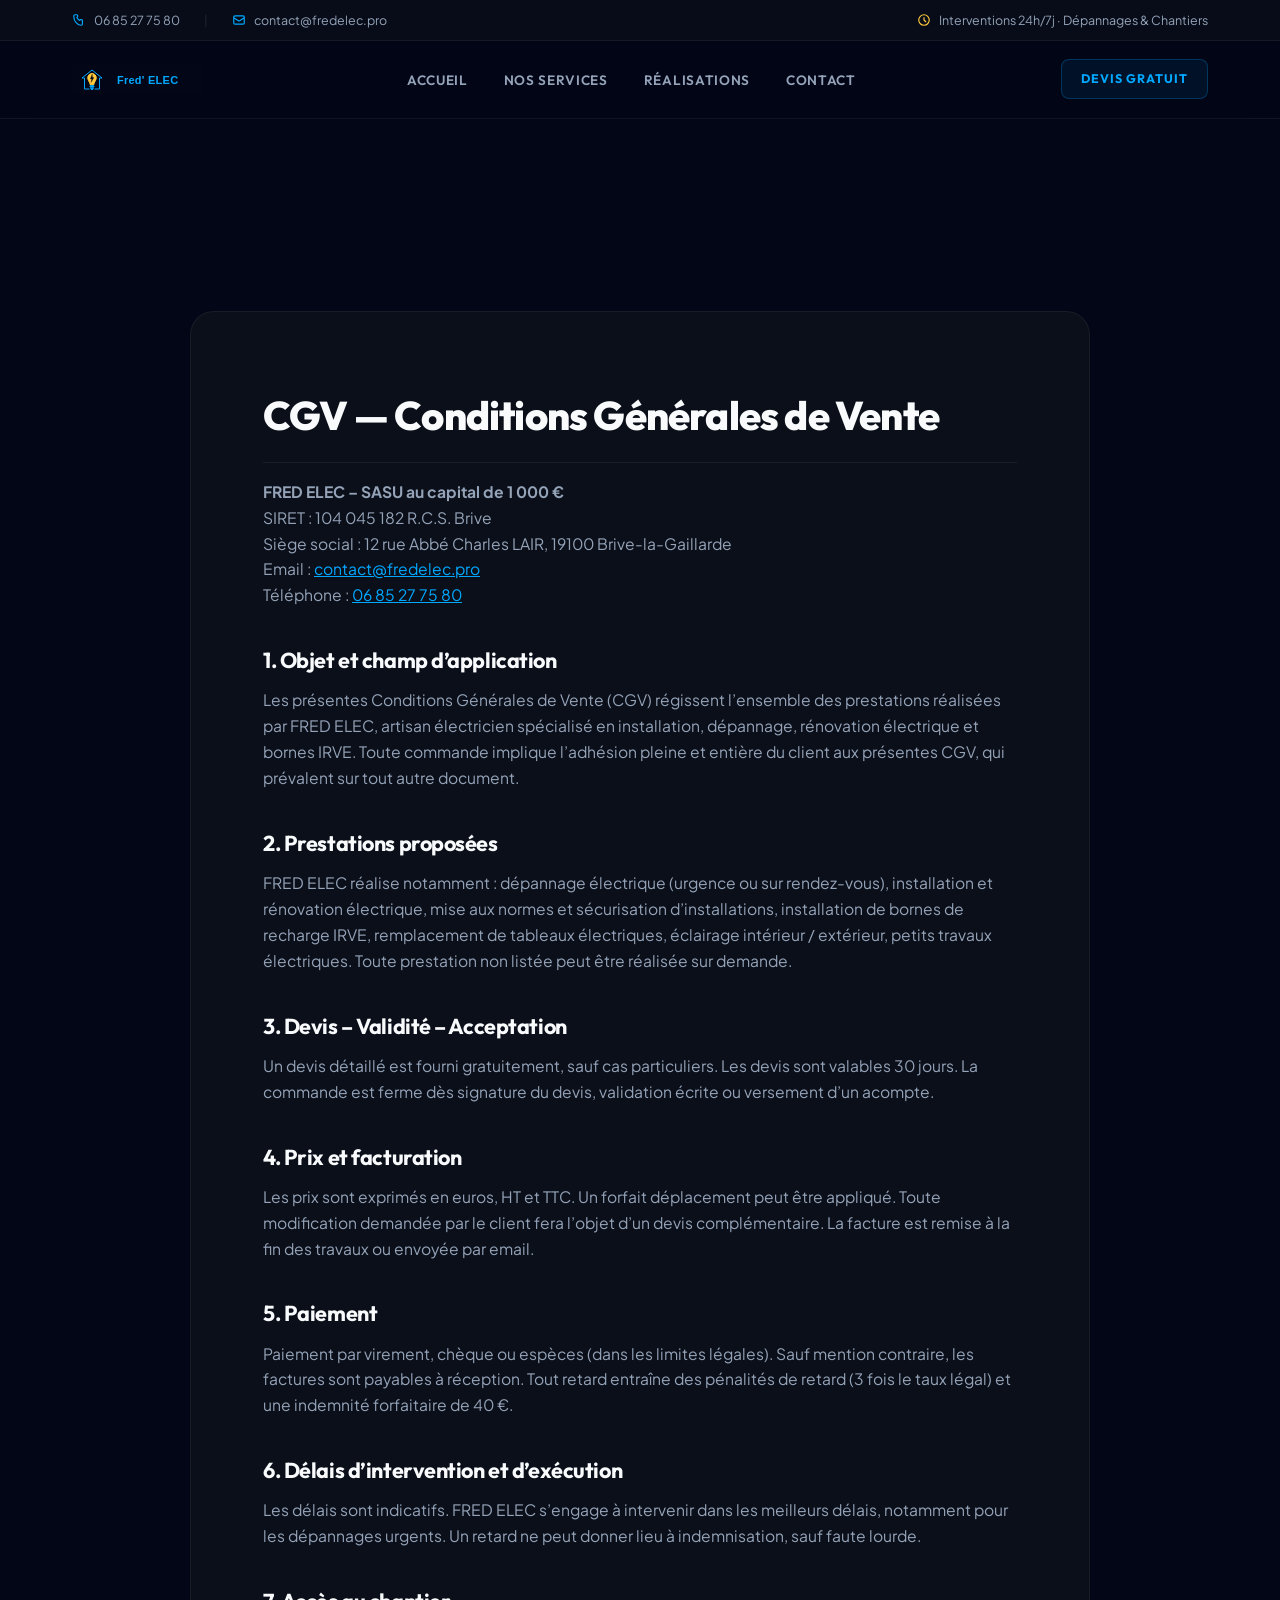
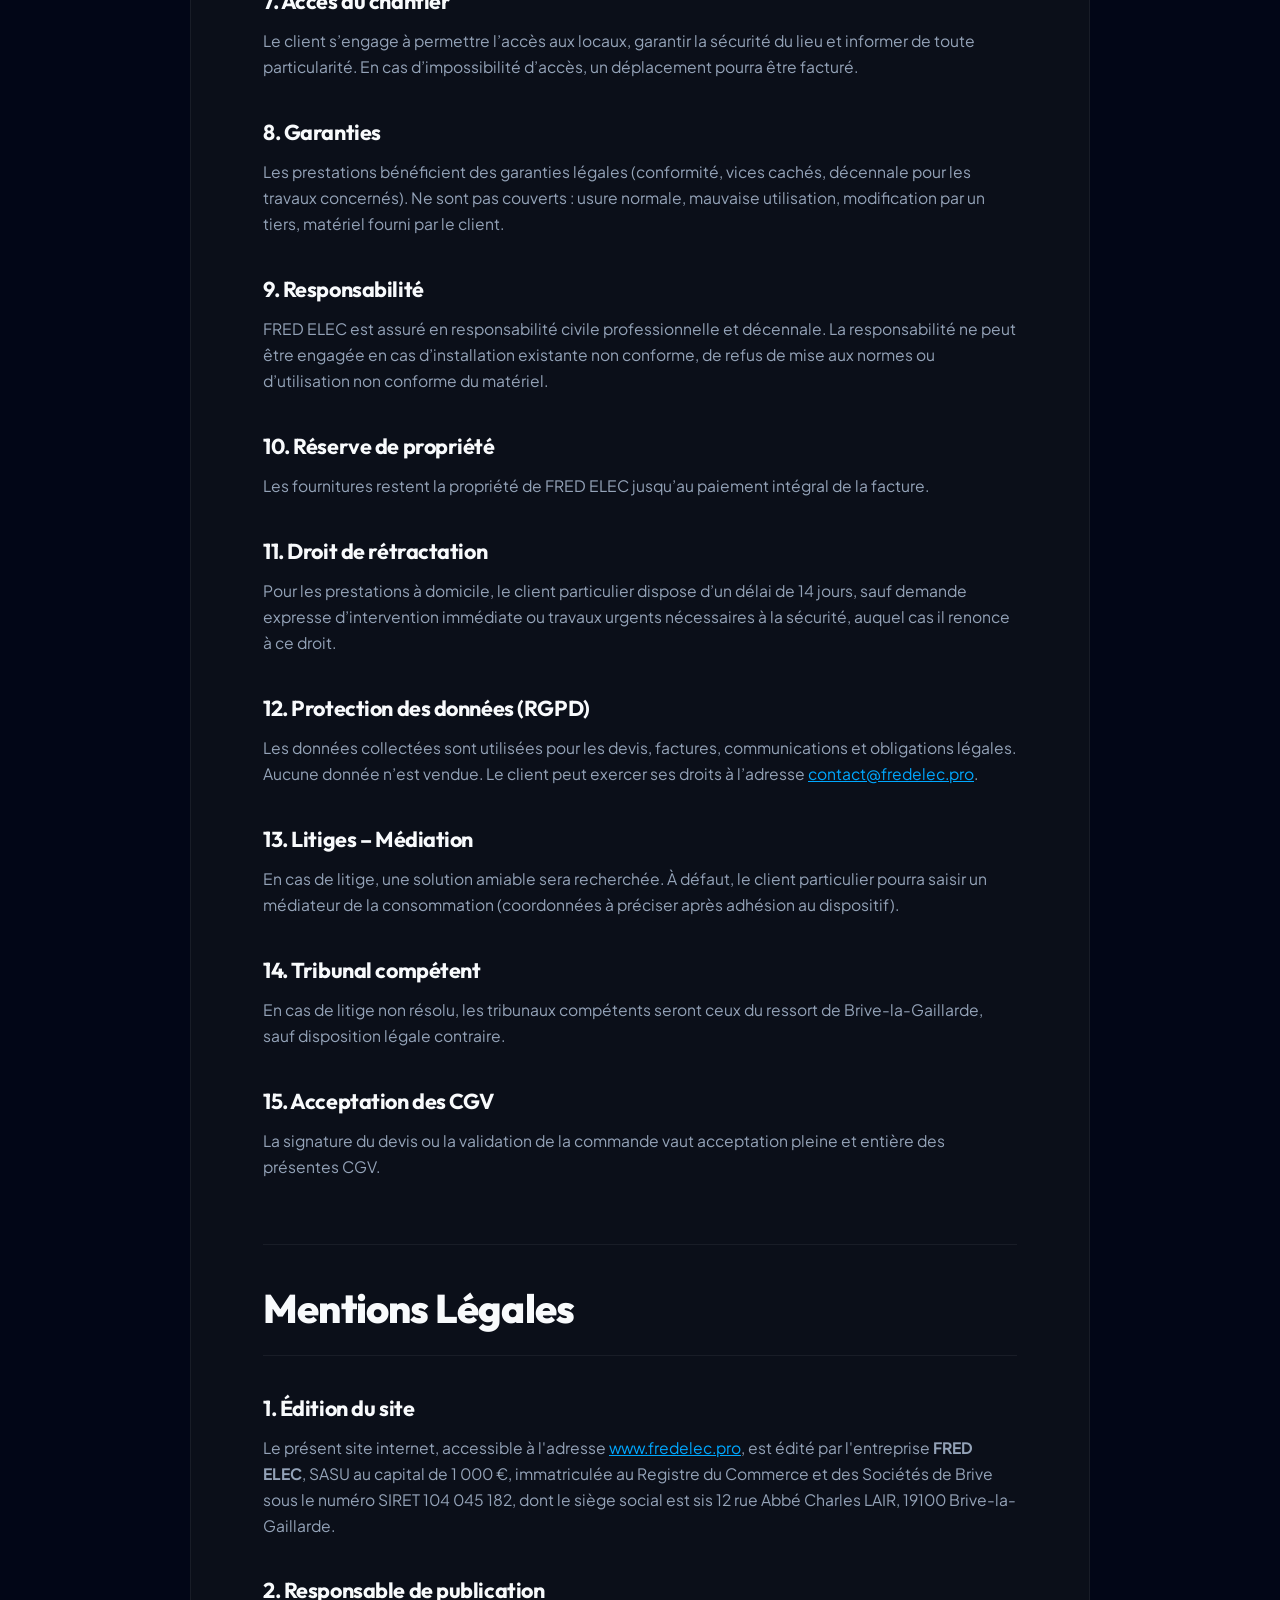
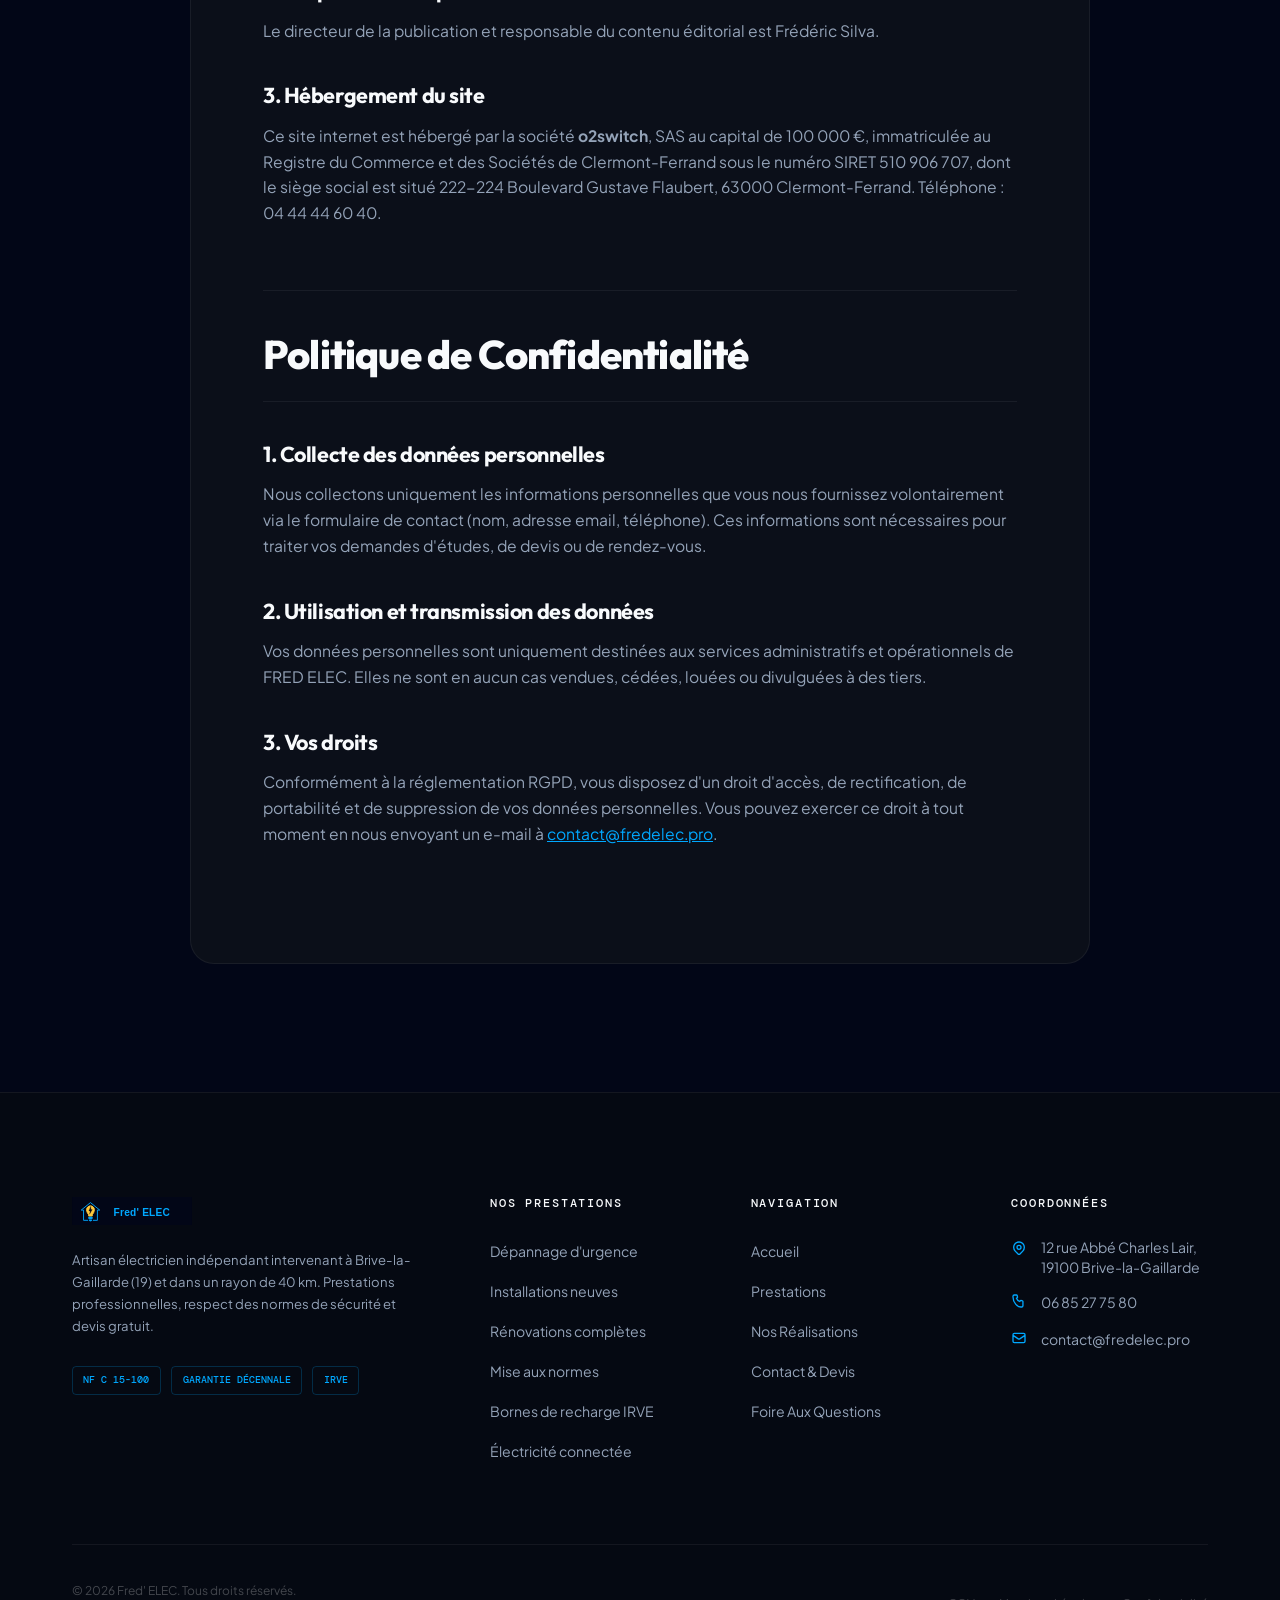
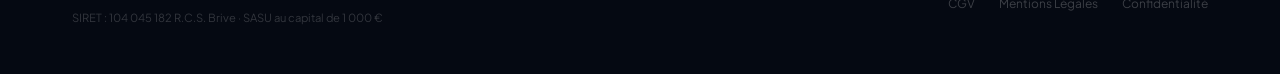
==== cgv.html @ 4a350c54 "feat: add services page, create supporting assets, and convert cgv.php to cgv.html" ====
<!DOCTYPE html>
<html lang="fr">
<head>
  <meta charset="UTF-8">
  <meta name="viewport" content="width=device-width, initial-scale=1.0">
  <title>CGV &amp; Mentions Légales — Fred' ELEC | Électricien Brive</title>
  <meta name="description" content="Conditions Générales de Vente (CGV), mentions légales et politique de confidentialité de l'entreprise Fred' ELEC à Brive-la-Gaillarde (19).">
  <link rel="canonical" href="https://www.fredelec.pro/cgv.html">
  
  <!-- Open Graph -->
  <meta property="og:title" content="CGV &amp; Mentions Légales — Fred' ELEC | Électricien Brive">
  <meta property="og:description" content="Conditions Générales de Vente, mentions légales et politique de confidentialité de l'entreprise Fred' ELEC.">
  <meta property="og:image" content="assets/logo.png">
  <meta property="og:type" content="website">
  <meta name="robots" content="noindex, follow">

  <!-- Google Fonts -->
  <link rel="preconnect" href="https://fonts.googleapis.com">
  <link rel="preconnect" href="https://fonts.gstatic.com" crossorigin>
  <link href="https://fonts.googleapis.com/css2?family=Outfit:wght@300;400;500;600;700;800&family=Plus+Jakarta+Sans:ital,wght@0,300;0,400;0,500;0,600;0,700;1,400&family=DM+Mono:wght@400;500&display=swap" rel="stylesheet">
  
  <!-- Main Stylesheet -->
  <link rel="stylesheet" href="assets/style.css">

  <!-- Speculation Rules for Prefetching -->
  <script type="speculationrules">
  {"prefetch":[{"source":"list","urls":["index.html","services.html","realisations.html","contact.html"]}]}
  </script>
</head>
<body class="antialiased">

<!-- ════ TOP BAR ═════════════════════════════════════ -->
<div class="top-info-bar">
  <div class="wrap top-info-inner">
    <div class="top-contacts">
      <a href="tel:0685277580" class="top-link">
        <svg class="icon" fill="none" viewBox="0 0 24 24" stroke="currentColor"><path stroke-linecap="round" stroke-linejoin="round" stroke-width="2" d="M3 5a2 2 0 012-2h3.28a1 1 0 01.94.725l.548 2.2a1 1 0 01-.321.988l-1.305.98a10.582 10.582 0 004.872 4.872l.98-1.305a1 1 0 01.988-.321l2.2.548a1 1 0 01.725.94V19a2 2 0 01-2 2h-1C9.716 21 3 14.284 3 6V5z"/></svg>
        <span>06 85 27 75 80</span>
      </a>
      <span class="sep">|</span>
      <a href="mailto:contact@fredelec.pro" class="top-link">
        <svg class="icon" fill="none" viewBox="0 0 24 24" stroke="currentColor"><path stroke-linecap="round" stroke-linejoin="round" stroke-width="2" d="M3 8l7.89 5.26a2 2 0 002.22 0L21 8M5 19h14a2 2 0 002-2V7a2 2 0 00-2-2H5a2 2 0 00-2 2v10a2 2 0 002 2z"/></svg>
        <span>contact@fredelec.pro</span>
      </a>
    </div>
    <div class="top-hours">
      <svg class="icon" fill="none" viewBox="0 0 24 24" stroke="currentColor"><path stroke-linecap="round" stroke-linejoin="round" stroke-width="2" d="M12 8v4l3 3m6-3a9 9 0 11-18 0 9 9 0 0118 0z"/></svg>
      <span>Interventions 24h/7j · Dépannages & Chantiers</span>
    </div>
  </div>
</div>

<!-- ════ STICKY NAVIGATION ═══════════════════════════ -->
<header class="site-header">
  <div class="wrap header-inner">
    <a href="index.html" class="nav-logo" aria-label="Fred' ELEC — Accueil">
      <img src="assets/dark_logo.svg" alt="Fred' ELEC" width="130" height="34">
    </a>
    
    <nav class="nav-desktop" aria-label="Navigation principale">
      <ul class="nav-links" role="list">
        <li><a href="index.html">Accueil</a></li>
        <li><a href="services.html">Nos Services</a></li>
        <li><a href="realisations.html">Réalisations</a></li>
        <li><a href="contact.html">Contact</a></li>
      </ul>
    </nav>

    <div class="nav-actions">
      <a href="contact.html" class="btn-nav-cta">Devis Gratuit</a>
      <button class="nav-ham" aria-label="Ouvrir le menu" aria-expanded="false">
        <span></span><span></span><span></span>
      </button>
    </div>
  </div>
</header>

<!-- ════ MOBILE NAVIGATION DRAWER ═════════════════════ -->
<div class="mobile-drawer" id="mobileDrawer">
  <div class="drawer-inner">
    <div class="drawer-header">
      <img src="assets/dark_logo.svg" alt="Fred' ELEC" width="110" height="30">
      <button class="drawer-close" aria-label="Fermer le menu">
        <svg width="24" height="24" fill="none" viewBox="0 0 24 24" stroke="currentColor" stroke-width="2"><path stroke-linecap="round" stroke-linejoin="round" d="M6 18L18 6M6 6l12 12"/></svg>
      </button>
    </div>
    <ul class="drawer-links" role="list">
      <li><a href="index.html">Accueil</a></li>
      <li><a href="services.html">Nos Services</a></li>
      <li><a href="realisations.html">Réalisations</a></li>
      <li><a href="contact.html">Contact & Devis</a></li>
      <li><a href="cgv.html" class="active">CGV</a></li>
    </ul>
    <div class="drawer-footer">
      <a href="tel:0685277580" class="btn-drawer-phone">
        <svg width="18" height="18" fill="none" viewBox="0 0 24 24" stroke="currentColor" stroke-width="2"><path stroke-linecap="round" stroke-linejoin="round" d="M3 5a2 2 0 012-2h3.28a1 1 0 01.94.725l.548 2.2a1 1 0 01-.321.988l-1.305.98a10.582 10.582 0 004.872 4.872l.98-1.305a1 1 0 01.988-.321l2.2.548a1 1 0 01.725.94V19a2 2 0 01-2 2h-1C9.716 21 3 14.284 3 6V5z"/></svg>
        06 85 27 75 80
      </a>
      <p class="drawer-meta">Brive-la-Gaillarde et 40 km alentour</p>
    </div>
  </div>
</div>

<!-- ════ LEGAL PAGE INNER CONTENT ════════════════════ -->
<section class="section-inner">
  <div class="wrap reveal">
    <div class="legal-card">
      <h1 id="cgv">CGV — Conditions Générales de Vente</h1>
      
      <p>
        <strong>FRED ELEC – SASU au capital de 1 000 €</strong><br>
        SIRET : 104 045 182 R.C.S. Brive<br>
        Siège social : 12 rue Abbé Charles LAIR, 19100 Brive-la-Gaillarde<br>
        Email : <a href="mailto:contact@fredelec.pro">contact@fredelec.pro</a><br>
        Téléphone : <a href="tel:0685277580">06 85 27 75 80</a>
      </p>

      <h2>1. Objet et champ d’application</h2>
      <p>Les présentes Conditions Générales de Vente (CGV) régissent l’ensemble des prestations réalisées par FRED ELEC, artisan électricien spécialisé en installation, dépannage, rénovation électrique et bornes IRVE. Toute commande implique l’adhésion pleine et entière du client aux présentes CGV, qui prévalent sur tout autre document.</p>

      <h2>2. Prestations proposées</h2>
      <p>FRED ELEC réalise notamment : dépannage électrique (urgence ou sur rendez-vous), installation et rénovation électrique, mise aux normes et sécurisation d’installations, installation de bornes de recharge IRVE, remplacement de tableaux électriques, éclairage intérieur / extérieur, petits travaux électriques. Toute prestation non listée peut être réalisée sur demande.</p>

      <h2>3. Devis – Validité – Acceptation</h2>
      <p>Un devis détaillé est fourni gratuitement, sauf cas particuliers. Les devis sont valables 30 jours. La commande est ferme dès signature du devis, validation écrite ou versement d’un acompte.</p>

      <h2>4. Prix et facturation</h2>
      <p>Les prix sont exprimés en euros, HT et TTC. Un forfait déplacement peut être appliqué. Toute modification demandée par le client fera l’objet d’un devis complémentaire. La facture est remise à la fin des travaux ou envoyée par email.</p>

      <h2>5. Paiement</h2>
      <p>Paiement par virement, chèque ou espèces (dans les limites légales). Sauf mention contraire, les factures sont payables à réception. Tout retard entraîne des pénalités de retard (3 fois le taux légal) et une indemnité forfaitaire de 40 €.</p>

      <h2>6. Délais d’intervention et d’exécution</h2>
      <p>Les délais sont indicatifs. FRED ELEC s’engage à intervenir dans les meilleurs délais, notamment pour les dépannages urgents. Un retard ne peut donner lieu à indemnisation, sauf faute lourde.</p>

      <h2>7. Accès au chantier</h2>
      <p>Le client s’engage à permettre l’accès aux locaux, garantir la sécurité du lieu et informer de toute particularité. En cas d’impossibilité d’accès, un déplacement pourra être facturé.</p>

      <h2>8. Garanties</h2>
      <p>Les prestations bénéficient des garanties légales (conformité, vices cachés, décennale pour les travaux concernés). Ne sont pas couverts : usure normale, mauvaise utilisation, modification par un tiers, matériel fourni par le client.</p>

      <h2>9. Responsabilité</h2>
      <p>FRED ELEC est assuré en responsabilité civile professionnelle et décennale. La responsabilité ne peut être engagée en cas d’installation existante non conforme, de refus de mise aux normes ou d’utilisation non conforme du matériel.</p>

      <h2>10. Réserve de propriété</h2>
      <p>Les fournitures restent la propriété de FRED ELEC jusqu’au paiement intégral de la facture.</p>

      <h2>11. Droit de rétractation</h2>
      <p>Pour les prestations à domicile, le client particulier dispose d’un délai de 14 jours, sauf demande expresse d’intervention immédiate ou travaux urgents nécessaires à la sécurité, auquel cas il renonce à ce droit.</p>

      <h2>12. Protection des données (RGPD)</h2>
      <p>Les données collectées sont utilisées pour les devis, factures, communications et obligations légales. Aucune donnée n’est vendue. Le client peut exercer ses droits à l’adresse <a href="mailto:contact@fredelec.pro">contact@fredelec.pro</a>.</p>

      <h2>13. Litiges – Médiation</h2>
      <p>En cas de litige, une solution amiable sera recherchée. À défaut, le client particulier pourra saisir un médiateur de la consommation (coordonnées à préciser après adhésion au dispositif).</p>

      <h2>14. Tribunal compétent</h2>
      <p>En cas de litige non résolu, les tribunaux compétents seront ceux du ressort de Brive-la-Gaillarde, sauf disposition légale contraire.</p>

      <h2>15. Acceptation des CGV</h2>
      <p>La signature du devis ou la validation de la commande vaut acceptation pleine et entière des présentes CGV.</p>

      <hr class="rule" style="margin: 4rem 0 2.5rem;">

      <h1 id="mentions">Mentions Légales</h1>
      
      <h2>1. Édition du site</h2>
      <p>
        Le présent site internet, accessible à l'adresse <a href="https://www.fredelec.pro/">www.fredelec.pro</a>, est édité par l'entreprise <strong>FRED ELEC</strong>, SASU au capital de 1 000 €, immatriculée au Registre du Commerce et des Sociétés de Brive sous le numéro SIRET 104 045 182, dont le siège social est sis 12 rue Abbé Charles LAIR, 19100 Brive-la-Gaillarde.
      </p>

      <h2>2. Responsable de publication</h2>
      <p>Le directeur de la publication et responsable du contenu éditorial est Frédéric Silva.</p>

      <h2>3. Hébergement du site</h2>
      <p>
        Ce site internet est hébergé par la société <strong>o2switch</strong>, SAS au capital de 100 000 €, immatriculée au Registre du Commerce et des Sociétés de Clermont-Ferrand sous le numéro SIRET 510 906 707, dont le siège social est situé 222-224 Boulevard Gustave Flaubert, 63000 Clermont-Ferrand. Téléphone : 04 44 44 60 40.
      </p>

      <hr class="rule" style="margin: 4rem 0 2.5rem;">

      <h1 id="confidentialite">Politique de Confidentialité</h1>
      
      <h2>1. Collecte des données personnelles</h2>
      <p>
        Nous collectons uniquement les informations personnelles que vous nous fournissez volontairement via le formulaire de contact (nom, adresse email, téléphone). Ces informations sont nécessaires pour traiter vos demandes d'études, de devis ou de rendez-vous.
      </p>

      <h2>2. Utilisation et transmission des données</h2>
      <p>
        Vos données personnelles sont uniquement destinées aux services administratifs et opérationnels de FRED ELEC. Elles ne sont en aucun cas vendues, cédées, louées ou divulguées à des tiers.
      </p>

      <h2>3. Vos droits</h2>
      <p>
        Conformément à la réglementation RGPD, vous disposez d'un droit d'accès, de rectification, de portabilité et de suppression de vos données personnelles. Vous pouvez exercer ce droit à tout moment en nous envoyant un e-mail à <a href="mailto:contact@fredelec.pro">contact@fredelec.pro</a>.
      </p>
    </div>
  </div>
</section>

<!-- ════ FOOTER ══════════════════════════════════════ -->
<footer class="site-footer" aria-label="Pied de page">
  <div class="wrap">
    <div class="footer-grid">
      <!-- Col 1: Brand Info -->
      <div class="footer-col brand-col">
        <div class="footer-logo">
          <a href="index.html" aria-label="Fred' ELEC — Accueil">
            <img src="assets/dark_logo.svg" alt="Fred' ELEC" width="120" height="32">
          </a>
        </div>
        <p class="footer-tagline">
          Artisan électricien indépendant intervenant à Brive-la-Gaillarde (19) et dans un rayon de 40 km. Prestations professionnelles, respect des normes de sécurité et devis gratuit.
        </p>
        <div class="footer-badges">
          <span class="footer-badge-tag">NF C 15-100</span>
          <span class="footer-badge-tag">Garantie Décennale</span>
          <span class="footer-badge-tag">IRVE</span>
        </div>
      </div>
      
      <!-- Col 2: Services Quick Links -->
      <div class="footer-col">
        <h4>Nos Prestations</h4>
        <ul>
          <li><a href="services.html#depannage">Dépannage d'urgence</a></li>
          <li><a href="services.html#neuves">Installations neuves</a></li>
          <li><a href="services.html#renovations">Rénovations complètes</a></li>
          <li><a href="services.html#mise-en-conformite">Mise aux normes</a></li>
          <li><a href="services.html#irve">Bornes de recharge IRVE</a></li>
          <li><a href="services.html#domotique">Électricité connectée</a></li>
        </ul>
      </div>
      
      <!-- Col 3: Site Navigation -->
      <div class="footer-col">
        <h4>Navigation</h4>
        <ul>
          <li><a href="index.html">Accueil</a></li>
          <li><a href="services.html">Prestations</a></li>
          <li><a href="realisations.html">Nos Réalisations</a></li>
          <li><a href="contact.html">Contact &amp; Devis</a></li>
          <li><a href="contact.html#faq">Foire Aux Questions</a></li>
        </ul>
      </div>
      
      <!-- Col 4: Coordinates -->
      <div class="footer-col">
        <h4>Coordonnées</h4>
        <ul class="footer-contact-list">
          <li class="contact-item">
            <svg class="footer-icon" fill="none" viewBox="0 0 24 24" stroke="currentColor"><path stroke-linecap="round" stroke-linejoin="round" stroke-width="2" d="M17.657 16.657L13.414 20.9a1.998 1.998 0 01-2.827 0l-4.244-4.243a8 8 0 1111.314 0z"/><path stroke-linecap="round" stroke-linejoin="round" stroke-width="2" d="M15 11a3 3 0 11-6 0 3 3 0 016 0z"/></svg>
            <span>12 rue Abbé Charles Lair,<br>19100 Brive-la-Gaillarde</span>
          </li>
          <li class="contact-item">
            <svg class="footer-icon" fill="none" viewBox="0 0 24 24" stroke="currentColor"><path stroke-linecap="round" stroke-linejoin="round" stroke-width="2" d="M3 5a2 2 0 012-2h3.28a1 1 0 01.94.725l.548 2.2a1 1 0 01-.321.988l-1.305.98a10.582 10.582 0 004.872 4.872l.98-1.305a1 1 0 01.988-.321l2.2.548a1 1 0 01.725.94V19a2 2 0 01-2 2h-1C9.716 21 3 14.284 3 6V5z"/></svg>
            <a href="tel:0685277580" class="hover-glow">06 85 27 75 80</a>
          </li>
          <li class="contact-item">
            <svg class="footer-icon" fill="none" viewBox="0 0 24 24" stroke="currentColor"><path stroke-linecap="round" stroke-linejoin="round" stroke-width="2" d="M3 8l7.89 5.26a2 2 0 002.22 0L21 8M5 19h14a2 2 0 002-2V7a2 2 0 00-2-2H5a2 2 0 00-2 2v10a2 2 0 002 2z"/></svg>
            <a href="mailto:contact@fredelec.pro" class="hover-glow">contact@fredelec.pro</a>
          </li>
        </ul>
      </div>
    </div>
    
    <!-- Footer Bottom -->
    <div class="footer-bottom">
      <div class="footer-meta">
        <span class="footer-copy">© 2026 Fred' ELEC. Tous droits réservés.</span>
        <span class="footer-siret">SIRET : 104 045 182 R.C.S. Brive · SASU au capital de 1 000 €</span>
      </div>
      <nav class="footer-legal" aria-label="Liens juridiques">
        <a href="cgv.html">CGV</a>
        <a href="cgv.html#mentions">Mentions Légales</a>
        <a href="cgv.html#confidentialite">Confidentialité</a>
      </nav>
    </div>
  </div>
</footer>

<!-- ════ FLOATING CALL ACTION (Mobile) ═══════════════ -->
<a href="tel:0685277580" class="ring-cta" aria-label="Appeler Fred' ELEC">
  <svg width="22" height="22" fill="none" viewBox="0 0 24 24" stroke="currentColor" stroke-width="2.5" aria-hidden="true">
    <path stroke-linecap="round" stroke-linejoin="round" d="M22 16.92v3a2 2 0 01-2.18 2 19.79 19.79 0 01-8.63-3.07A19.5 19.5 0 013.07 10.8 19.79 19.79 0 01.37 2.18 2 2 0 012.34 0h3a2 2 0 012 1.72c.13.96.36 1.9.7 2.81a2 2 0 01-.45 2.11L6.91 7.91a16 16 0 006.18 6.18l1.28-1.28a2 2 0 012.11-.45c.9.34 1.85.57 2.81.7A2 2 0 0122 16.92z"/>
  </svg>
</a>

<!-- Scripts -->
<script src="assets/main.js" defer></script>
</body>
</html>
---- assets/style.css ----
/* ══════════════════════════════════════════════════════════
   FRED' ELEC — Design System & Custom Stylesheet
   Direction: Premium Tech-Artisan Editorial
   Display: Outfit | Body: Plus Jakarta Sans | Mono: DM Mono
   Colors: Slate-Dark (#020617) | Electric Blue (#00A8FF) | Yellow (#FFC93C)
   ══════════════════════════════════════════════════════════ */

:root {
  --bg:          #020617; /* Deep Slate Background */
  --surface:     #0b0f19; /* Main Surface Card */
  --surface-alt: #131a2b; /* Alternating Surface */
  --accent-blue: #00A8FF; /* Electric Blue */
  --accent-yel:  #FFC93C; /* Electric Yellow */
  --white:       #f8fafc; /* Crisp White */
  --gray:        #94a3b8; /* Cool Slate Gray */
  --dark:        #0f172a; /* Slate 900 */
  --border:      rgba(255,255,255,0.06);
  --border-glow: rgba(0, 168, 255, 0.22);
  
  --display:     'Outfit', sans-serif;
  --body:        'Plus Jakarta Sans', sans-serif;
  --mono:        'DM Mono', monospace;

  --r: 8px;
  --r-lg: 16px;
  --r-xl: 24px;
  --max: 1200px;
  --transition: all 0.4s cubic-bezier(0.16, 1, 0.3, 1);
}

/* ── Reset & Core ───────────────────────────────────── */
*, *::before, *::after { box-sizing: border-box; margin: 0; padding: 0; }
html { scroll-behavior: smooth; }
body {
  background: var(--bg);
  color: var(--white);
  font-family: var(--body);
  font-size: 16px;
  line-height: 1.65;
  -webkit-font-smoothing: antialiased;
  overflow-x: hidden;
  position: relative;
}

/* Base link states */
a { text-decoration: none; color: inherit; transition: var(--transition); }
button { font-family: inherit; transition: var(--transition); }
img { max-width: 100%; height: auto; display: block; }
ul, ol { list-style: none; }

/* ── Layout & Wrapper ───────────────────────────────── */
.wrap { max-width: var(--max); margin: 0 auto; padding: 0 2rem; }
.section { padding: 8rem 0; position: relative; overflow: hidden; }
.section-inner { padding: 12rem 0 8rem; }
.sr-only { position: absolute; width: 1px; height: 1px; overflow: hidden; clip: rect(0,0,0,0); }
.rule { border: none; height: 1px; background: var(--border); margin: 0; }

/* Subtle Glow Accents */
.glow-blur {
  position: absolute; pointer-events: none; border-radius: 50%;
  filter: blur(140px); opacity: 0.15; z-index: 0;
}
.glow-blue { width: 350px; height: 350px; background: var(--accent-blue); }
.glow-yellow { width: 300px; height: 300px; background: var(--accent-yel); }

/* Grid overlay background */
.grid-bg {
  position: absolute; inset: 0; pointer-events: none; z-index: 0;
  background: 
    linear-gradient(to bottom, var(--bg) 0%, transparent 10%, transparent 90%, var(--bg) 100%),
    repeating-linear-gradient(0deg, transparent, transparent 79px, rgba(255,255,255,.015) 80px),
    repeating-linear-gradient(90deg, transparent, transparent 79px, rgba(255,255,255,.015) 80px);
}

/* ── Typography ─────────────────────────────────────── */
h1, h2, h3, h4, h5, h6 {
  font-family: var(--display);
  font-weight: 700;
  color: var(--white);
  line-height: 1.15;
  letter-spacing: -0.02em;
}

.text-yellow { color: var(--accent-yel) !important; }
.text-blue { color: var(--accent-blue) !important; }
.italic { font-style: italic; }
.font-normal { font-weight: 400; }

.eyebrow {
  font-family: var(--mono);
  font-size: 0.72rem;
  font-weight: 500;
  color: var(--accent-blue);
  letter-spacing: 0.18em;
  text-transform: uppercase;
  display: inline-flex;
  align-items: center;
  gap: 0.75rem;
  margin-bottom: 1.25rem;
}
.eyebrow::before {
  content: ''; width: 18px; height: 1px; background: var(--accent-blue);
}
.h2 {
  font-size: clamp(2rem, 4vw, 3.25rem);
  font-weight: 800;
  letter-spacing: -0.03em;
  line-height: 1.1;
  margin-bottom: 1rem;
}
.lead-p {
  font-size: clamp(1rem, 1.8vw, 1.15rem);
  color: var(--gray);
  max-width: 600px;
  line-height: 1.6;
}

/* ── Buttons ────────────────────────────────────────── */
.btn-primary {
  display: inline-flex; align-items: center; gap: 0.65rem;
  background: var(--accent-yel); color: var(--bg);
  padding: 0.95rem 1.9rem; border-radius: var(--r);
  font-family: var(--display); font-weight: 700; font-size: 0.88rem;
  letter-spacing: 0.05em; text-transform: uppercase;
  border: none; cursor: pointer;
  box-shadow: 0 4px 20px rgba(255, 201, 60, 0.15);
}
.btn-primary:hover {
  transform: translateY(-3px);
  box-shadow: 0 8px 30px rgba(255, 201, 60, 0.28);
  filter: brightness(1.05);
}

.btn-secondary {
  display: inline-flex; align-items: center; gap: 0.65rem;
  background: var(--accent-blue); color: #fff;
  padding: 0.95rem 1.9rem; border-radius: var(--r);
  font-family: var(--display); font-weight: 700; font-size: 0.88rem;
  letter-spacing: 0.05em; text-transform: uppercase;
  border: none; cursor: pointer;
  box-shadow: 0 4px 20px rgba(0, 168, 255, 0.2);
}
.btn-secondary:hover {
  transform: translateY(-3px);
  box-shadow: 0 8px 30px rgba(0, 168, 255, 0.35);
  filter: brightness(1.05);
}

.btn-outline {
  display: inline-flex; align-items: center; gap: 0.65rem;
  background: transparent; color: var(--white);
  padding: 0.95rem 1.9rem; border-radius: var(--r);
  font-family: var(--display); font-weight: 600; font-size: 0.88rem;
  letter-spacing: 0.05em; text-transform: uppercase;
  border: 1.5px solid var(--border); cursor: pointer;
  background: rgba(255, 255, 255, 0.01);
}
.btn-outline:hover {
  border-color: var(--accent-blue);
  color: var(--accent-blue);
  background: rgba(0, 168, 255, 0.03);
  transform: translateY(-2px);
}

/* ── Top Contacts Bar ───────────────────────────────── */
.top-info-bar {
  background: #070c18;
  border-bottom: 1px solid var(--border);
  font-size: 0.78rem;
  color: var(--gray);
  padding: 0.6rem 0;
  z-index: 101;
  position: relative;
}
.top-info-inner {
  display: flex; justify-content: space-between; align-items: center;
}
.top-contacts { display: flex; align-items: center; gap: 1.5rem; }
.top-link {
  display: inline-flex; align-items: center; gap: 0.5rem;
  color: var(--gray);
}
.top-link:hover { color: var(--accent-blue); }
.top-link .icon { width: 14px; height: 14px; color: var(--accent-blue); }
.top-contacts .sep { color: rgba(255,255,255,0.1); }
.top-hours { display: inline-flex; align-items: center; gap: 0.5rem; }
.top-hours .icon { width: 14px; height: 14px; color: var(--accent-yel); }

/* ── Sticky Navigation Header ───────────────────────── */
.site-header {
  position: sticky; top: 0; left: 0; right: 0; z-index: 100;
  background: rgba(2, 6, 23, 0.8);
  backdrop-filter: blur(16px); -webkit-backdrop-filter: blur(16px);
  border-bottom: 1px solid var(--border);
  padding: 1.15rem 0;
  transition: var(--transition);
}
.header-inner {
  display: flex; justify-content: space-between; align-items: center;
}
.nav-logo img { display: block; transition: var(--transition); }
.nav-logo:hover img { filter: brightness(1.15); }

.nav-desktop .nav-links { display: flex; gap: 2.25rem; }
.nav-links a {
  font-family: var(--display);
  font-size: 0.85rem;
  font-weight: 600;
  letter-spacing: 0.05em;
  text-transform: uppercase;
  color: var(--gray);
  padding: 0.5rem 0;
  position: relative;
}
.nav-links a:hover, 
.nav-links a.active { color: var(--white); }
.nav-links a::after {
  content: ''; position: absolute; left: 0; bottom: 0;
  width: 0; height: 2px; background: var(--accent-blue);
  transition: var(--transition);
}
.nav-links a.active::after { width: 100%; }
.nav-links a:hover::after { width: 100%; background: var(--accent-yel); }

.nav-actions { display: flex; align-items: center; gap: 1.25rem; }
.btn-nav-cta {
  background: rgba(0, 168, 255, 0.08);
  border: 1px solid rgba(0, 168, 255, 0.25);
  color: var(--accent-blue);
  padding: 0.55rem 1.2rem;
  border-radius: var(--r);
  font-family: var(--display); font-weight: 700; font-size: 0.78rem;
  letter-spacing: 0.08em; text-transform: uppercase;
}
.btn-nav-cta:hover {
  background: var(--accent-blue);
  color: #fff;
  box-shadow: 0 4px 15px rgba(0, 168, 255, 0.25);
  transform: translateY(-1px);
}

.nav-ham {
  display: none; flex-direction: column; gap: 5px;
  background: none; border: none; cursor: pointer; padding: 4px;
}
.nav-ham span {
  display: block; width: 22px; height: 2px;
  background: var(--white); border-radius: 2px; transition: var(--transition);
}

/* ── Mobile Navigation Drawer ──────────────────────── */
.mobile-drawer {
  position: fixed; inset: 0; z-index: 200;
  background: rgba(2, 6, 23, 0.96);
  backdrop-filter: blur(20px); -webkit-backdrop-filter: blur(20px);
  transform: translateX(100%);
  transition: transform 0.5s cubic-bezier(0.16, 1, 0.3, 1);
}
.mobile-drawer.open { transform: translateX(0); }
.drawer-inner {
  display: flex; flex-direction: column; height: 100%;
  padding: 2.5rem 2rem;
}
.drawer-header {
  display: flex; justify-content: space-between; align-items: center;
  margin-bottom: 3.5rem;
}
.drawer-close {
  background: none; border: none; color: var(--white); cursor: pointer;
}
.drawer-links { display: flex; flex-direction: column; gap: 1.75rem; margin-bottom: auto; }
.drawer-links a {
  font-family: var(--display); font-size: 1.65rem; font-weight: 700;
  color: var(--gray); text-transform: uppercase; letter-spacing: -0.01em;
}
.drawer-links a:hover,
.drawer-links a.active { color: var(--accent-yel); }
.drawer-footer { border-top: 1px solid var(--border); padding-top: 2rem; }
.btn-drawer-phone {
  display: inline-flex; align-items: center; gap: 0.75rem;
  background: var(--accent-blue); color: white;
  width: 100%; justify-content: center;
  padding: 1rem 0; border-radius: var(--r-lg);
  font-family: var(--display); font-weight: 700; font-size: 1.1rem;
}
.drawer-meta { text-align: center; font-size: 0.75rem; color: var(--gray); margin-top: 0.8rem; }

/* ── Home Hero Section ──────────────────────────────── */
.hero {
  min-height: 100svh;
  display: flex; flex-direction: column; justify-content: center;
  position: relative; overflow: hidden;
  padding-top: 6rem;
}
.hero-content { position: relative; z-index: 1; padding: 4rem 0 5rem; }
.hero-badge {
  display: inline-flex; align-items: center; gap: 0.65rem;
  background: rgba(0, 168, 255, 0.08);
  border: 1px solid rgba(0, 168, 255, 0.22);
  border-radius: 4px; padding: 0.45rem 1.05rem;
  font-family: var(--mono); font-size: 0.7rem; font-weight: 500;
  color: var(--accent-blue); letter-spacing: 0.12em; text-transform: uppercase;
  margin-bottom: 2rem;
}
.hero-badge::before {
  content: ''; width: 7px; height: 7px; border-radius: 50%;
  background: var(--accent-blue); flex-shrink: 0;
  animation: blink 2s ease infinite;
}
@keyframes blink { 0%,100%{opacity:1;transform:scale(1)} 50%{opacity:.35;transform:scale(.75)} }

.hero-h1 {
  font-size: clamp(2.8rem, 8vw, 6.8rem);
  font-weight: 800; line-height: 0.95; letter-spacing: -0.04em;
  color: var(--white); margin: 0 0 2rem;
}
.hero-sub {
  font-size: clamp(1.05rem, 2.2vw, 1.45rem);
  font-weight: 300; color: var(--gray);
  line-height: 1.55; max-width: 550px;
  margin-bottom: 3.2rem;
}
.hero-sub em { color: var(--white); font-style: normal; font-weight: 500; }
.hero-actions { display: flex; gap: 1.25rem; flex-wrap: wrap; align-items: center; }

/* ── Service Ticker Marquee ────────────────────────── */
.marquee-container {
  overflow: hidden;
  border-top: 1px solid var(--border);
  border-bottom: 1px solid var(--border);
  padding: 1.25rem 0;
  background: #050912;
  position: relative;
  z-index: 2;
}
.marquee-track {
  display: inline-flex; gap: 3.5rem;
  white-space: nowrap;
  animation: marquee 35s linear infinite;
}
.marquee-track span {
  font-family: var(--mono);
  font-size: 0.72rem; font-weight: 500; color: var(--gray);
  letter-spacing: 0.15em; text-transform: uppercase;
  display: flex; align-items: center; gap: 1.25rem;
}
.marquee-track .m-dot { color: var(--accent-yel); font-size: 0.95rem; }
@keyframes marquee { from { transform: translateX(0); } to { transform: translateX(-50%); } }

/* ── Premium Layout & Cards ─────────────────────────── */
.section-header {
  display: flex; justify-content: space-between; align-items: flex-end;
  gap: 3rem; margin-bottom: 4.5rem; flex-wrap: wrap;
  position: relative; z-index: 1;
}

/* Premium Card System */
.card-premium {
  background: var(--surface);
  border: 1px solid var(--border);
  border-radius: var(--r-lg);
  overflow: hidden;
  position: relative;
  transition: var(--transition);
  display: flex; flex-direction: column;
  height: 100%;
}
.card-premium:hover {
  transform: translateY(-8px);
  border-color: var(--border-glow);
  box-shadow: 0 12px 40px rgba(0, 168, 255, 0.08);
}
.card-img-wrap {
  position: relative; aspect-ratio: 16 / 10;
  overflow: hidden; background: #07090f;
}
.card-img-wrap img {
  width: 100%; height: 100%; object-fit: cover;
  transition: transform 0.8s cubic-bezier(0.16, 1, 0.3, 1);
}
.card-premium:hover .card-img-wrap img { transform: scale(1.06); }

.card-num {
  position: absolute; top: 1.25rem; left: 1.25rem;
  font-family: var(--mono); font-size: 0.65rem; font-weight: 500;
  background: rgba(2, 6, 23, 0.75); color: var(--accent-blue);
  backdrop-filter: blur(6px); -webkit-backdrop-filter: blur(6px);
  padding: 0.35rem 0.75rem; border-radius: 4px; border: 1px solid var(--border);
}
.card-arrow {
  position: absolute; bottom: 1.25rem; right: 1.25rem;
  width: 42px; height: 42px; border-radius: 50%;
  background: rgba(255, 255, 255, 0.9); color: var(--bg);
  display: flex; align-items: center; justify-content: center;
  transition: var(--transition);
}
.card-premium:hover .card-arrow {
  background: var(--accent-blue); color: #fff;
  transform: rotate(45deg);
}

.card-body { padding: 2.25rem 2rem; display: flex; flex-direction: column; flex-grow: 1; }
.card-body h3 {
  font-size: 1.45rem; font-weight: 700; margin-bottom: 0.75rem;
  transition: var(--transition);
}
.card-premium:hover .card-body h3 { color: var(--accent-blue); }
.card-body p { font-size: 0.88rem; color: var(--gray); line-height: 1.6; margin-bottom: 1.5rem; }

.card-bullets {
  border-top: 1px solid var(--border);
  padding-top: 1.5rem; margin-top: auto;
  display: grid; grid-template-columns: 1fr; gap: 0.65rem;
}
.bullet-item {
  display: flex; align-items: start; gap: 0.55rem;
  font-size: 0.8rem; color: var(--white);
}
.bullet-dot { width: 5px; height: 5px; border-radius: 50%; background: var(--accent-yel); margin-top: 0.5rem; flex-shrink: 0; }

/* Grid systems */
.grid-2 { display: grid; grid-template-columns: repeat(2, 1fr); gap: 2.5rem; }
.grid-3 { display: grid; grid-template-columns: repeat(3, 1fr); gap: 2rem; }
.grid-4 { display: grid; grid-template-columns: repeat(4, 1fr); gap: 1.5rem; }

/* ── Stats Band ─────────────────────────────────────── */
.stats-band {
  background: #050912;
  border-top: 1px solid var(--border);
  border-bottom: 1px solid var(--border);
}
.stats-row {
  display: grid; grid-template-columns: repeat(4, 1fr);
}
.stat-cell {
  padding: 4.5rem 2.5rem;
  text-align: center;
  border-right: 1px solid var(--border);
}
.stat-cell:last-child { border-right: none; }
.stat-val {
  font-family: var(--display);
  font-size: clamp(2.5rem, 5vw, 4.2rem);
  font-weight: 800; line-height: 1; letter-spacing: -0.04em;
  color: var(--white); margin-bottom: 0.6rem;
}
.stat-val .u { font-size: 0.45em; color: var(--accent-blue); font-weight: 600; margin-left: 2px; }
.stat-lbl {
  font-family: var(--mono); font-size: 0.68rem; font-weight: 500;
  color: var(--gray); letter-spacing: 0.12em; text-transform: uppercase;
}

/* ── About Grid Section ─────────────────────────────── */
.about-grid {
  display: grid; grid-template-columns: 1fr 1.2fr; gap: 5rem;
  align-items: center;
}
.about-visual { position: relative; }
.about-img-frame {
  border-radius: var(--r-xl); overflow: hidden;
  box-shadow: 0 20px 50px rgba(0,0,0,0.4);
  aspect-ratio: 4 / 5;
}
.about-img-frame img { width: 100%; height: 100%; object-fit: cover; }
.about-badge-card {
  position: absolute; bottom: -2rem; right: -1.5rem;
  background: var(--surface-alt);
  border: 1px solid rgba(255, 255, 255, 0.08);
  border-radius: var(--r-lg);
  padding: 1.5rem 2rem;
  box-shadow: 0 10px 30px rgba(0,0,0,0.5);
  display: flex; align-items: center; gap: 1.25rem;
}
.about-badge-card .num {
  font-family: var(--display); font-size: 3.25rem; font-weight: 800;
  color: var(--accent-yel); line-height: 1;
}
.about-badge-card .lbl {
  font-family: var(--mono); font-size: 0.65rem; font-weight: 500;
  letter-spacing: 0.12em; color: var(--white); text-transform: uppercase;
  line-height: 1.4;
}

.about-text-content h2 { margin-bottom: 1.5rem; }
.about-desc { font-size: 1.05rem; color: var(--gray); margin-bottom: 2rem; }
.about-bullets-list {
  display: grid; grid-template-columns: repeat(2, 1fr); gap: 1.25rem;
  margin-bottom: 2.75rem;
}
.about-bullet-li { display: flex; align-items: start; gap: 0.85rem; font-size: 0.9rem; color: var(--white); }
.about-bullet-li .bullet-icon {
  width: 20px; height: 20px; border-radius: 50%;
  background: rgba(0, 168, 255, 0.1); color: var(--accent-blue);
  display: flex; align-items: center; justify-content: center;
  flex-shrink: 0; margin-top: 0.1rem;
}
.about-actions { display: flex; gap: 1rem; flex-wrap: wrap; }

/* ── Portfolio Section ──────────────────────────────── */
.filter-bar {
  display: flex; gap: 0.75rem; flex-wrap: wrap;
  margin-bottom: 3.2rem;
}
.btn-filter {
  background: rgba(255,255,255,0.02);
  border: 1px solid var(--border);
  color: var(--gray);
  padding: 0.65rem 1.35rem; border-radius: var(--r);
  font-family: var(--display); font-weight: 600; font-size: 0.8rem;
  letter-spacing: 0.04em; cursor: pointer;
}
.btn-filter:hover {
  color: var(--white); border-color: var(--gray);
}
.btn-filter.active {
  background: var(--accent-blue);
  color: #fff;
  border-color: var(--accent-blue);
  box-shadow: 0 4px 15px rgba(0, 168, 255, 0.25);
}

.portfolio-grid {
  display: grid; grid-template-columns: repeat(3, 1fr); gap: 1.5rem;
}
.portfolio-card {
  position: relative; overflow: hidden;
  border-radius: var(--r-lg); background: var(--surface);
  border: 1px solid var(--border);
  aspect-ratio: 4 / 3;
  cursor: pointer;
}
.portfolio-card img {
  width: 100%; height: 100%; object-fit: cover;
  transition: transform 0.8s cubic-bezier(0.16, 1, 0.3, 1);
}
.portfolio-card:hover img { transform: scale(1.08); }
.portfolio-overlay {
  position: absolute; inset: 0;
  background: linear-gradient(to top, rgba(2, 6, 23, 0.95) 0%, rgba(2, 6, 23, 0.4) 60%, transparent 100%);
  opacity: 0.85; transition: var(--transition);
  display: flex; flex-direction: column; justify-content: flex-end;
  padding: 2rem;
}
.portfolio-card:hover .portfolio-overlay { opacity: 0.95; }
.portfolio-cat {
  font-family: var(--mono); font-size: 0.65rem; font-weight: 500;
  color: var(--accent-yel); letter-spacing: 0.15em; text-transform: uppercase;
  margin-bottom: 0.5rem;
}
.portfolio-title {
  font-size: 1.25rem; font-weight: 700; color: var(--white);
  line-height: 1.2;
}

/* ── Testimonials ───────────────────────────────────── */
.testi-card {
  background: var(--surface);
  border: 1px solid var(--border);
  border-radius: var(--r-xl);
  padding: 4.5rem 3.5rem;
  max-width: 850px; margin: 0 auto;
  text-align: center;
  position: relative;
  z-index: 1;
}
.testi-quote-icon {
  font-size: 5rem; line-height: 1; color: var(--accent-blue);
  opacity: 0.15; position: absolute; top: 1.5rem; left: 50%;
  transform: translateX(-50%); font-family: Georgia, serif;
}
.testi-stars {
  color: var(--accent-yel); font-size: 1.15rem; letter-spacing: 0.25rem;
  margin-bottom: 1.75rem;
}
.testi-quote {
  font-size: clamp(1.15rem, 2.2vw, 1.55rem);
  font-weight: 300; font-style: italic; color: var(--white);
  line-height: 1.65; margin-bottom: 2.25rem;
}
.testi-author {
  font-family: var(--mono); font-size: 0.72rem; color: var(--gray);
  letter-spacing: 0.15em; text-transform: uppercase;
}

/* ── Urgence CTA Container ──────────────────────────── */
.urg-cta-box {
  background: linear-gradient(135deg, #09132b 0%, #030814 100%);
  border: 1px solid rgba(0, 168, 255, 0.25);
  border-radius: var(--r-xl);
  padding: 5rem 4rem;
  display: flex; justify-content: space-between; align-items: center;
  gap: 3.5rem;
  position: relative; overflow: hidden;
  box-shadow: 0 15px 50px rgba(0, 168, 255, 0.05);
}
.urg-cta-box .glow-blur {
  opacity: 0.2; width: 250px; height: 250px; right: -50px; top: -50px;
}
.urg-info { max-width: 550px; position: relative; z-index: 1; }
.urg-info h2 { font-size: 2.25rem; font-weight: 800; margin-bottom: 0.85rem; }
.urg-info p { color: var(--gray); font-size: 1.05rem; }

.urg-link-card {
  display: flex; flex-direction: column; align-items: center;
  background: rgba(0, 168, 255, 0.05);
  border: 1.5px solid rgba(0, 168, 255, 0.22);
  padding: 2.25rem 3rem; border-radius: var(--r-lg);
  text-align: center; text-decoration: none;
  min-width: 320px;
  position: relative; z-index: 1;
}
.urg-link-card:hover {
  background: rgba(0, 168, 255, 0.1);
  border-color: var(--accent-blue);
  box-shadow: 0 8px 30px rgba(0, 168, 255, 0.18);
  transform: scale(1.02);
}
.urg-lbl-top {
  font-family: var(--mono); font-size: 0.65rem; font-weight: 500;
  color: var(--gray); letter-spacing: 0.18em; text-transform: uppercase;
  margin-bottom: 0.5rem;
}
.urg-phone-num {
  font-family: var(--display); font-size: 2rem; font-weight: 800;
  color: var(--accent-blue); letter-spacing: 0.02em; margin-bottom: 0.5rem;
}
.urg-lbl-bot {
  font-family: var(--mono); font-size: 0.62rem; font-weight: 500;
  color: var(--accent-yel); letter-spacing: 0.12em; text-transform: uppercase;
}

/* ── FAQ Section (Accordion) ────────────────────────── */
.faq-wrap { max-width: 800px; margin: 0 auto; }
.faq-item {
  border: 1px solid var(--border);
  background: var(--surface);
  border-radius: var(--r-lg);
  margin-bottom: 1rem; overflow: hidden;
  transition: var(--transition);
}
.faq-item:hover { border-color: rgba(255, 255, 255, 0.12); }
.faq-item.open { border-color: var(--border-glow); }

.faq-q {
  width: 100%; display: flex; justify-content: space-between; align-items: center;
  background: none; border: none; padding: 1.75rem 2rem;
  color: var(--white); font-family: var(--display); font-size: 1.15rem; font-weight: 700;
  text-align: left; cursor: pointer;
}
.faq-q .icon-chevron {
  width: 18px; height: 18px; color: var(--gray);
  transition: transform 0.38s cubic-bezier(0.4, 0, 0.2, 1);
}
.faq-item.open .faq-q .icon-chevron {
  transform: rotate(180deg); color: var(--accent-blue);
}
.faq-a {
  padding: 0 2rem;
  color: var(--gray); font-size: 0.92rem; line-height: 1.7;
}
.faq-a-inner { padding-bottom: 1.75rem; }

/* ── Contact Section & Form ─────────────────────────── */
.contact-grid {
  display: grid; grid-template-columns: 1fr 1.2fr; gap: 5rem;
}
.contact-details h2 { margin-bottom: 1.25rem; }
.contact-intro { color: var(--gray); margin-bottom: 3.2rem; }
.contact-info-list { display: flex; flex-direction: column; gap: 2rem; }
.contact-item-box { display: flex; align-items: start; gap: 1.25rem; }
.contact-icon-wrap {
  width: 52px; height: 52px; border-radius: var(--r-lg);
  background: rgba(0, 168, 255, 0.08); border: 1px solid rgba(0, 168, 255, 0.18);
  display: flex; align-items: center; justify-content: center;
  color: var(--accent-blue); flex-shrink: 0;
}
.contact-icon-wrap svg { width: 22px; height: 22px; }
.contact-item-content h4 { font-size: 1.05rem; font-weight: 700; margin-bottom: 0.4rem; }
.contact-item-content p { color: var(--gray); font-size: 0.95rem; }
.contact-item-content a:hover { color: var(--accent-blue); }

.contact-card-form {
  background: var(--surface);
  border: 1px solid var(--border);
  border-radius: var(--r-xl);
  padding: 3.5rem 3rem;
  box-shadow: 0 15px 40px rgba(0,0,0,0.2);
}
.form-row { display: grid; grid-template-columns: repeat(2, 1fr); gap: 1.5rem; margin-bottom: 1.5rem; }
.form-group { display: flex; flex-direction: column; gap: 0.6rem; margin-bottom: 1.5rem; }
.form-group.no-margin { margin-bottom: 0; }
.form-group label {
  font-family: var(--display); font-size: 0.78rem; font-weight: 600;
  text-transform: uppercase; letter-spacing: 0.08em; color: var(--gray);
}
.form-control {
  background: rgba(2, 6, 23, 0.5);
  border: 1px solid var(--border);
  border-radius: var(--r);
  color: var(--white);
  padding: 1rem 1.2rem;
  font-family: var(--body); font-size: 0.95rem;
  transition: var(--transition);
}
.form-control:focus {
  outline: none;
  border-color: var(--accent-blue);
  background: rgba(0, 168, 255, 0.02);
  box-shadow: 0 0 15px rgba(0, 168, 255, 0.15);
}
textarea.form-control { resize: vertical; min-height: 120px; }

/* ── Service Detail Pages ───────────────────────────── */
.services-header-section {
  text-align: center;
  max-width: 750px;
  margin: 0 auto 5rem;
}
.services-grid-list {
  display: flex; flex-direction: column; gap: 5rem;
}
.service-detail-row {
  display: grid; grid-template-columns: 1fr 1.1fr; gap: 5rem;
  align-items: center;
}
.service-detail-row:nth-child(even) {
  grid-template-columns: 1.1fr 1fr;
}
.service-detail-row:nth-child(even) .service-detail-text {
  order: 2;
}
.service-detail-row:nth-child(even) .service-detail-visual {
  order: 1;
}
.service-visual-frame {
  border-radius: var(--r-xl); overflow: hidden;
  box-shadow: 0 20px 45px rgba(0,0,0,0.35);
  aspect-ratio: 16 / 11;
  border: 1px solid var(--border);
}
.service-visual-frame img { width: 100%; height: 100%; object-fit: cover; }
.service-detail-text h3 { font-size: 2rem; font-weight: 800; margin-bottom: 1.25rem; }
.service-detail-text p { color: var(--gray); font-size: 1.05rem; margin-bottom: 2.25rem; }

.service-sublist {
  display: grid; grid-template-columns: repeat(2, 1fr); gap: 1rem;
}
.service-sublist-item {
  display: flex; align-items: start; gap: 0.65rem;
  font-size: 0.88rem; color: var(--white);
}
.service-sublist-item svg {
  width: 16px; height: 16px; color: var(--accent-blue);
  flex-shrink: 0; margin-top: 0.25rem;
}

/* ── Legal Page (CGV) ────────────────────────────────── */
.legal-card {
  background: var(--surface);
  border: 1px solid var(--border);
  border-radius: var(--r-xl);
  padding: 5rem 4.5rem;
  max-width: 900px; margin: 0 auto;
}
.legal-card h1 { font-size: 2.5rem; font-weight: 800; margin-bottom: 1rem; border-bottom: 1px solid var(--border); padding-bottom: 1.5rem; }
.legal-card p { color: var(--gray); margin-bottom: 2.25rem; font-size: 0.98rem; }
.legal-card h2 { font-size: 1.35rem; font-weight: 700; margin-bottom: 0.9rem; margin-top: 2.5rem; }
.legal-card a { color: var(--accent-blue); text-decoration: underline; }
.legal-card a:hover { color: var(--accent-yel); }

/* ── Footer Elements ────────────────────────────────── */
.site-footer {
  background: #050912;
  border-top: 1px solid var(--border);
  padding: 6.5rem 0 3rem;
  position: relative; z-index: 1;
}
.footer-grid {
  display: grid; grid-template-columns: 1.8fr 1fr 1fr 1fr;
  gap: 4rem; margin-bottom: 5rem;
}
.footer-logo { margin-bottom: 1.5rem; }
.footer-tagline { color: var(--gray); font-size: 0.82rem; line-height: 1.7; margin-bottom: 1.75rem; }
.footer-badges { display: flex; gap: 0.65rem; flex-wrap: wrap; }
.footer-badge-tag {
  font-family: var(--mono); font-size: 0.6rem; font-weight: 500;
  color: var(--accent-blue); border: 1px solid rgba(0, 168, 255, 0.22);
  border-radius: 4px; padding: 0.35rem 0.65rem; text-transform: uppercase;
}

.footer-col h4 {
  font-family: var(--mono); font-size: 0.72rem; font-weight: 500;
  letter-spacing: 0.16em; text-transform: uppercase;
  color: var(--white); margin-bottom: 1.75rem;
}
.footer-col ul { display: flex; flex-direction: column; gap: 0.85rem; }
.footer-col ul li a { color: var(--gray); font-size: 0.88rem; }
.footer-col ul li a:hover { color: var(--accent-blue); padding-left: 4px; }
.footer-col ul li span { color: var(--gray); font-size: 0.88rem; }

.footer-contact-list .contact-item { display: flex; align-items: start; gap: 0.85rem; }
.footer-contact-list .contact-item span { line-height: 1.4; }
.footer-icon { width: 16px; height: 16px; color: var(--accent-blue); flex-shrink: 0; margin-top: 0.15rem; }
.hover-glow:hover { color: var(--accent-blue) !important; text-shadow: 0 0 10px rgba(0, 168, 255, 0.4); }

.footer-bottom {
  padding-top: 2.25rem; border-top: 1px solid var(--border);
  display: flex; align-items: center; justify-content: space-between;
  flex-wrap: wrap; gap: 1.5rem;
}
.footer-meta { display: flex; flex-direction: column; gap: 0.4rem; }
.footer-copy { color: rgba(255,255,255,0.25); font-size: 0.75rem; }
.footer-siret { color: rgba(255,255,255,0.18); font-size: 0.7rem; }
.footer-legal { display: flex; gap: 1.5rem; }
.footer-legal a { color: rgba(255,255,255,0.22); font-size: 0.75rem; }
.footer-legal a:hover { color: var(--white); }

/* ── Mobile Sticky Call Button ─────────────────────── */
.ring-cta {
  display: none;
  position: fixed; bottom: 2rem; right: 2rem; z-index: 105;
  background: var(--accent-yel); color: var(--bg);
  width: 58px; height: 58px; border-radius: 50%;
  align-items: center; justify-content: center;
  box-shadow: 0 0 0 0 rgba(255, 201, 60, 0.5);
  animation: ringBeat 2.8s ease infinite;
}
@keyframes ringBeat {
  0%    { box-shadow: 0 0 0 0 rgba(255, 201, 60, 0.45); }
  60%   { box-shadow: 0 0 0 14px rgba(255, 201, 60, 0); }
  100%  { box-shadow: 0 0 0 0 rgba(255, 201, 60, 0); }
}

/* ── Scroll Reveal System ───────────────────────────── */
.reveal { opacity: 0; transform: translateY(24px); transition: opacity 0.8s cubic-bezier(0.16, 1, 0.3, 1), transform 0.8s cubic-bezier(0.16, 1, 0.3, 1); }
.reveal.in { opacity: 1; transform: none; }
.stagger > * { opacity: 0; transform: translateY(20px); transition: opacity 0.6s cubic-bezier(0.16, 1, 0.3, 1), transform 0.6s cubic-bezier(0.16, 1, 0.3, 1); }
.stagger.in > *:nth-child(1) { opacity:1;transform:none;transition-delay:0s; }
.stagger.in > *:nth-child(2) { opacity:1;transform:none;transition-delay:.08s; }
.stagger.in > *:nth-child(3) { opacity:1;transform:none;transition-delay:.16s; }
.stagger.in > *:nth-child(4) { opacity:1;transform:none;transition-delay:.24s; }
.stagger.in > *:nth-child(5) { opacity:1;transform:none;transition-delay:.32s; }
.stagger.in > *:nth-child(6) { opacity:1;transform:none;transition-delay:.40s; }
.stagger.in > *:nth-child(7) { opacity:1;transform:none;transition-delay:.48s; }

/* ── Interventions Map Zone Layout ──────────────────── */
.map-visual-box {
  background: var(--surface); border: 1px solid var(--border);
  border-radius: var(--r-xl); overflow: hidden;
  height: 100%; min-height: 380px; position: relative;
  box-shadow: 0 20px 45px rgba(0,0,0,0.3);
}
.map-placeholder {
  position: absolute; inset: 0; display: flex; flex-direction: column;
  justify-content: center; align-items: center; padding: 2rem;
  background-image: radial-gradient(circle at center, #0b1836 0%, #020617 100%);
  text-align: center;
}
.map-radar {
  width: 140px; height: 140px; border-radius: 50%;
  border: 1.5px solid rgba(0, 168, 255, 0.15);
  position: relative; display: flex; align-items: center; justify-content: center;
  margin-bottom: 2rem;
}
.map-radar-circle {
  position: absolute; border: 1.5px solid rgba(0, 168, 255, 0.3);
  border-radius: 50%; width: 100%; height: 100%;
  animation: radar-grow 3s linear infinite;
}
.map-radar-circle:nth-child(2) { animation-delay: 1s; width: 66%; height: 66%; }
.map-radar-circle:nth-child(3) { animation-delay: 2s; width: 33%; height: 33%; }
.map-pin {
  width: 12px; height: 12px; border-radius: 50%;
  background: var(--accent-yel); box-shadow: 0 0 15px var(--accent-yel);
  z-index: 2;
}
@keyframes radar-grow {
  0% { transform: scale(0.3); opacity: 0; }
  10% { opacity: 0.8; }
  90% { opacity: 0.3; }
  100% { transform: scale(1.3); opacity: 0; }
}
.map-meta-title { font-family: var(--display); font-size: 1.35rem; font-weight: 700; margin-bottom: 0.5rem; }
.map-meta-subtitle { color: var(--gray); font-size: 0.88rem; }

/* ── Responsive Styling ─────────────────────────────── */
@media (max-width: 1024px) {
  .grid-4 { grid-template-columns: repeat(2, 1fr); gap: 2rem; }
  .grid-3 { grid-template-columns: repeat(2, 1fr); }
  .about-grid, .contact-grid { grid-template-columns: 1fr; gap: 4rem; }
  .about-badge-card { right: 1rem; }
  .portfolio-grid { grid-template-columns: repeat(2, 1fr); }
  .service-detail-row, .service-detail-row:nth-child(even) { grid-template-columns: 1fr; gap: 3.5rem; }
  .service-detail-row:nth-child(even) .service-detail-text { order: 1; }
  .service-detail-row:nth-child(even) .service-detail-visual { order: 2; }
}

@media (max-width: 860px) {
  .footer-grid { grid-template-columns: repeat(2, 1fr); gap: 3rem; }
  .footer-grid .brand-col { grid-column: span 2; }
  .urg-cta-box { flex-direction: column; align-items: start; padding: 4rem 2.5rem; }
  .urg-link-card { width: 100%; min-width: unset; }
}

@media (max-width: 768px) {
  .top-info-bar { display: none; }
  .nav-desktop { display: none; }
  .nav-ham { display: flex; }
  .site-header { padding: 0.9rem 0; }
  .section { padding: 5rem 0; }
  .section-inner { padding: 9rem 0 5rem; }
  .stats-row { grid-template-columns: repeat(2, 1fr); }
  .stat-cell { padding: 3rem 1.5rem; border-right: none; }
  .stat-cell:nth-child(1), .stat-cell:nth-child(2) { border-bottom: 1px solid var(--border); }
  .stat-cell:nth-child(odd) { border-right: 1px solid var(--border); }
  .ring-cta { display: flex; }
  .legal-card { padding: 3rem 2rem; }
}

@media (max-width: 580px) {
  .stats-row { grid-template-columns: 1fr; }
  .stat-cell:nth-child(odd) { border-right: none; }
  .stat-cell { border-bottom: 1px solid var(--border); }
  .stat-cell:last-child { border-bottom: none; }
  .portfolio-grid { grid-template-columns: 1fr; }
  .grid-2 { grid-template-columns: 1fr; gap: 2rem; }
  .grid-3 { grid-template-columns: 1fr; }
  .grid-4 { grid-template-columns: 1fr; }
  .about-badge-card { display: none; }
  .form-row { grid-template-columns: 1fr; gap: 0; }
  .contact-card-form { padding: 2.5rem 1.75rem; }
  .testi-card { padding: 3rem 1.75rem; }
  .footer-grid { grid-template-columns: 1fr; }
  .footer-grid .brand-col { grid-column: span 1; }
  .footer-bottom { flex-direction: column; align-items: start; }
}

@media (prefers-reduced-motion: reduce) {
  *, *::before, *::after {
    animation-duration: 0.01ms !important;
    transition-duration: 0.01ms !important;
    animation-iteration-count: 1 !important;
  }
}
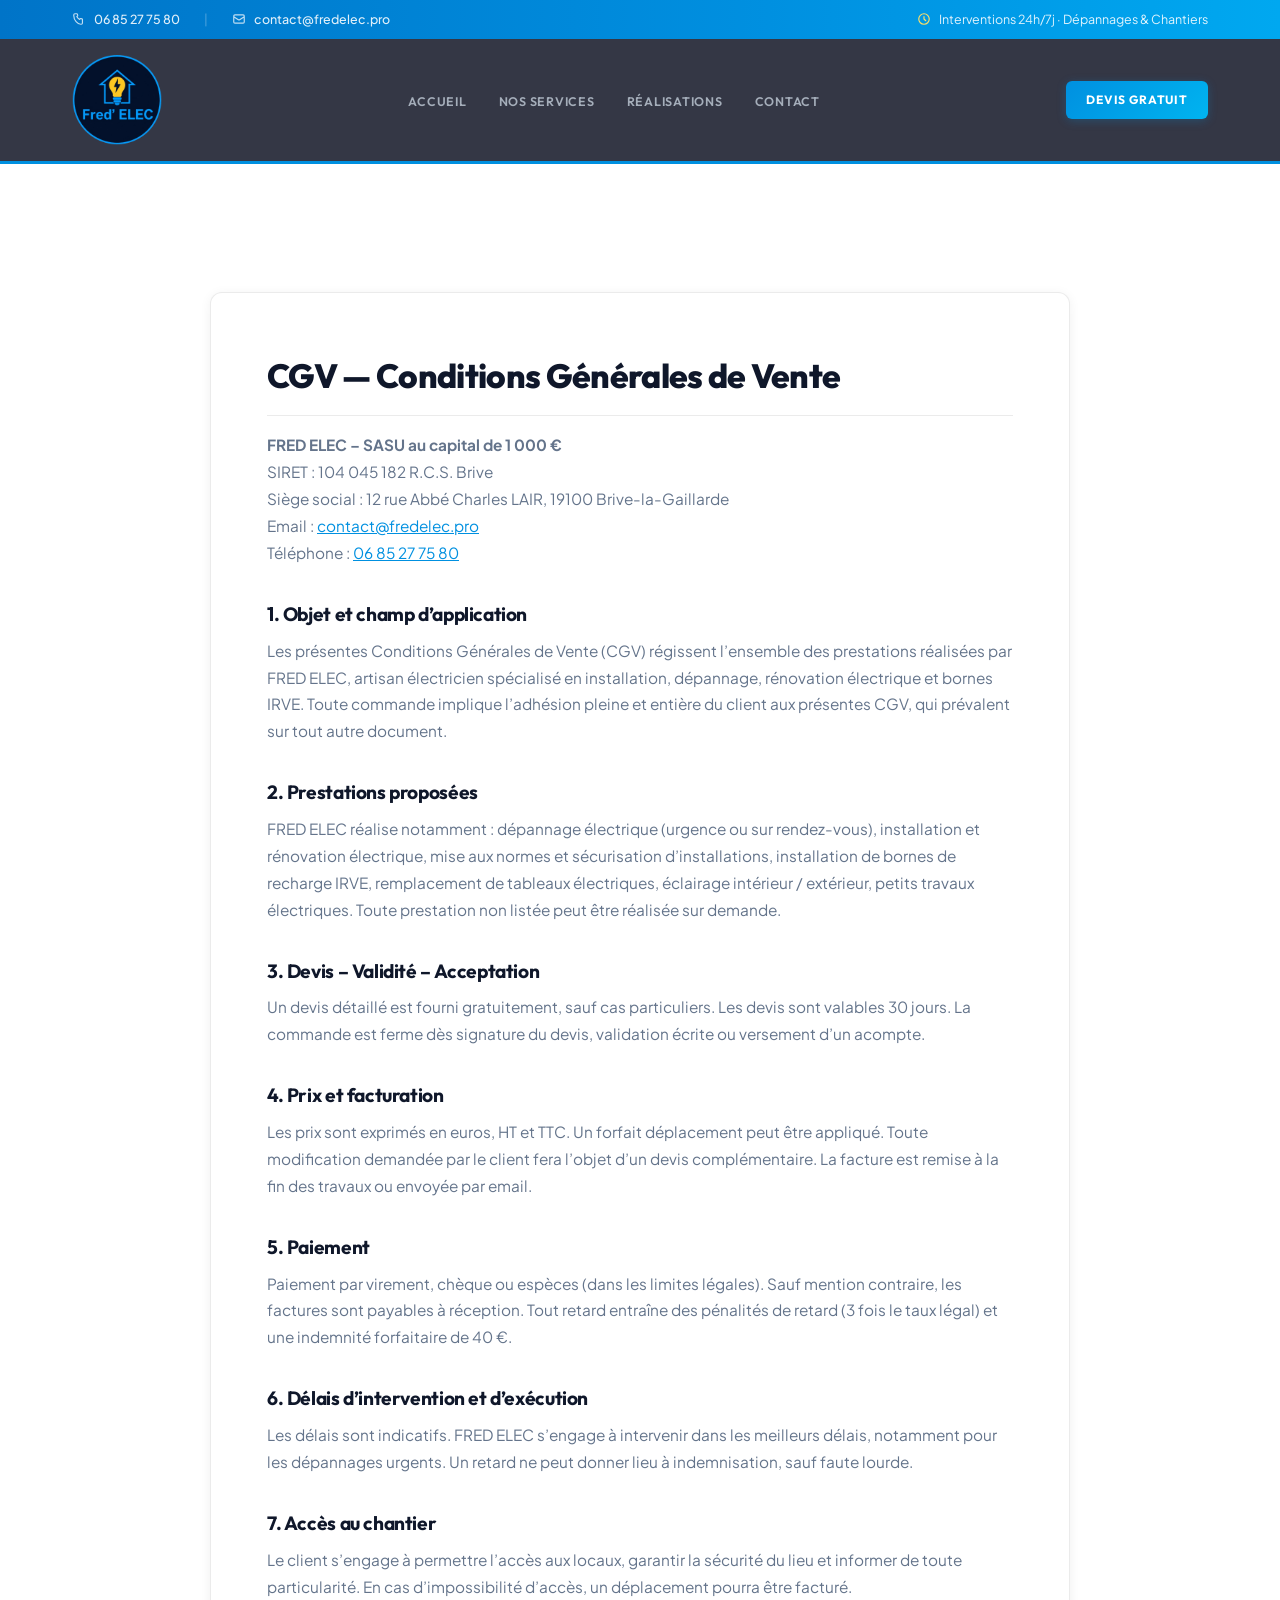
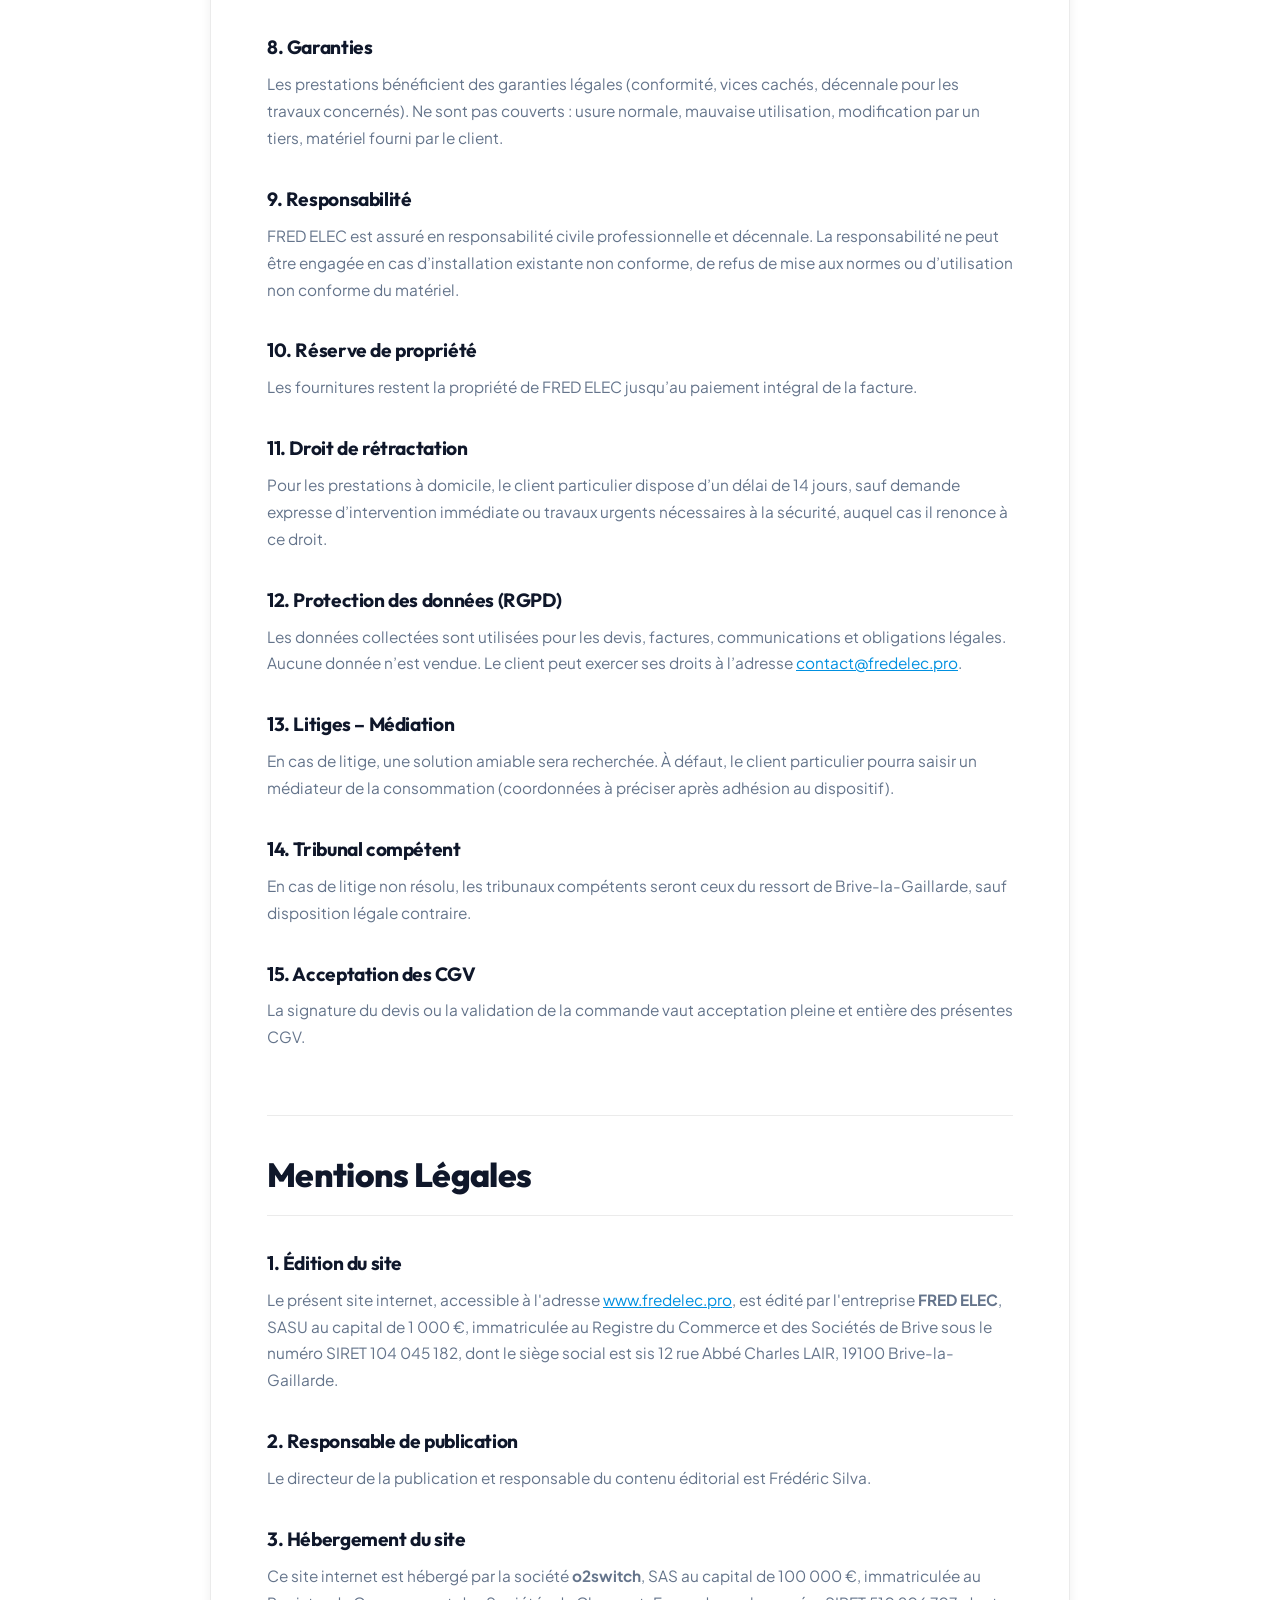
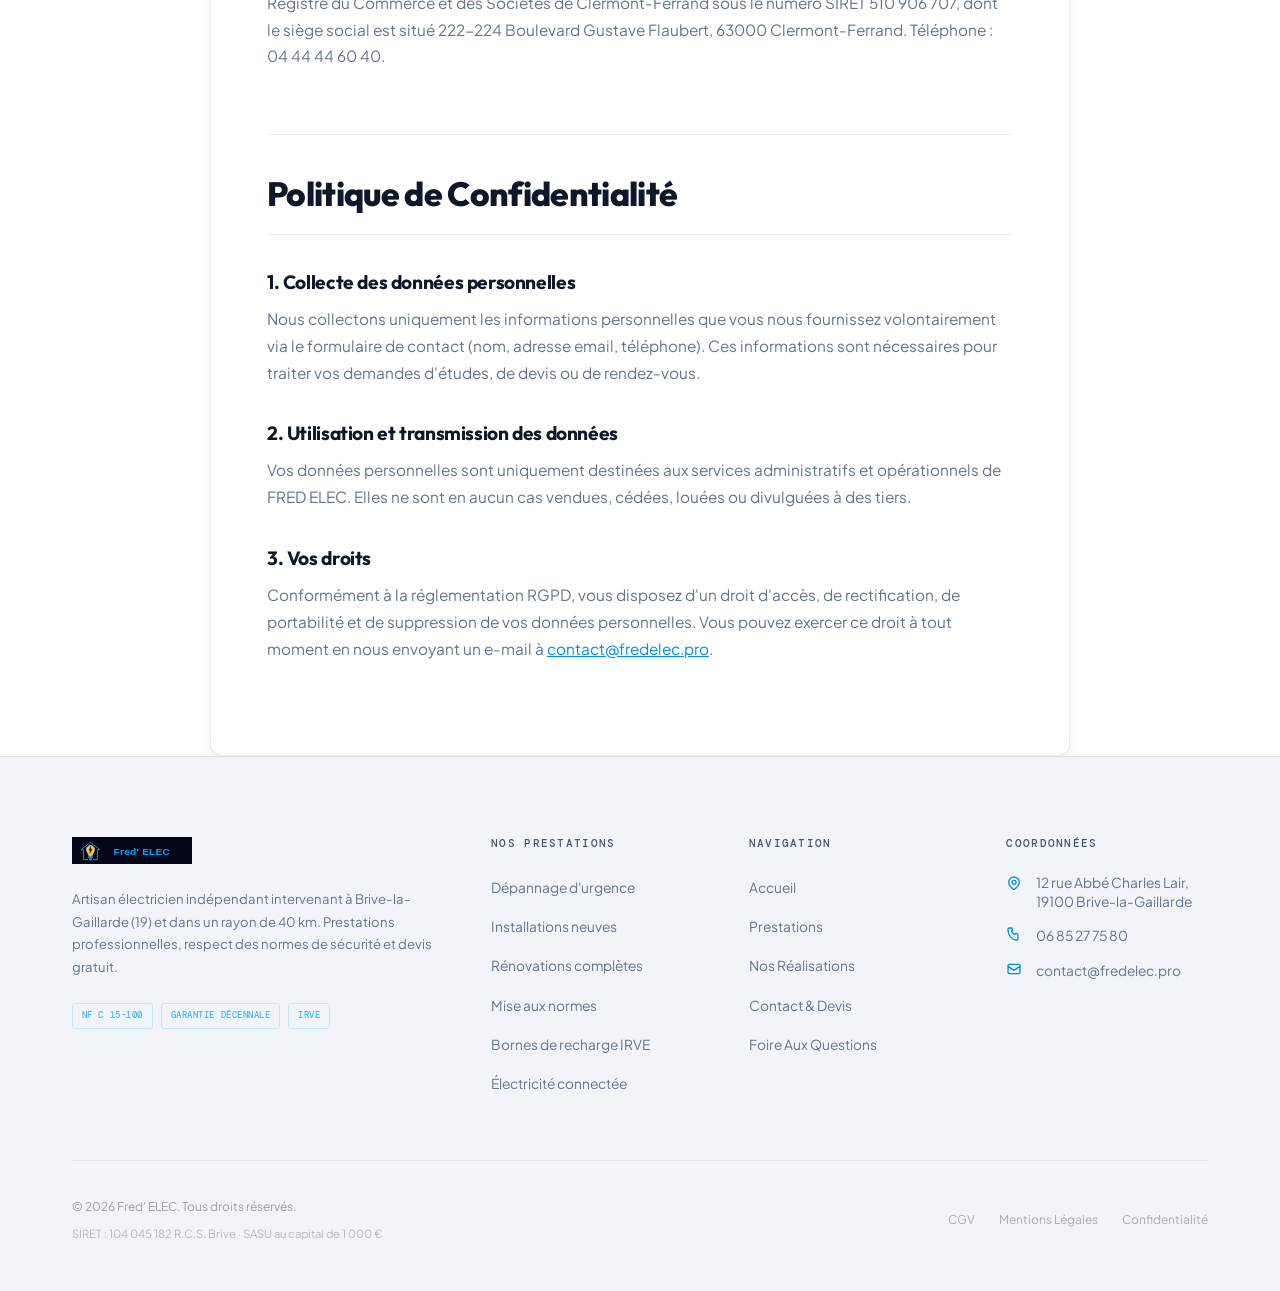
==== commit cd9ec0dc: "light mode update" ====
--- a/cgv.html
+++ b/cgv.html
@@ -1,293 +1,555 @@
-<!DOCTYPE html>
+<!doctype html>
 <html lang="fr">
-<head>
-  <meta charset="UTF-8">
-  <meta name="viewport" content="width=device-width, initial-scale=1.0">
-  <title>CGV &amp; Mentions Légales — Fred' ELEC | Électricien Brive</title>
-  <meta name="description" content="Conditions Générales de Vente (CGV), mentions légales et politique de confidentialité de l'entreprise Fred' ELEC à Brive-la-Gaillarde (19).">
-  <link rel="canonical" href="https://www.fredelec.pro/cgv.html">
-  
-  <!-- Open Graph -->
-  <meta property="og:title" content="CGV &amp; Mentions Légales — Fred' ELEC | Électricien Brive">
-  <meta property="og:description" content="Conditions Générales de Vente, mentions légales et politique de confidentialité de l'entreprise Fred' ELEC.">
-  <meta property="og:image" content="assets/logo.png">
-  <meta property="og:type" content="website">
-  <meta name="robots" content="noindex, follow">
-
-  <!-- Google Fonts -->
-  <link rel="preconnect" href="https://fonts.googleapis.com">
-  <link rel="preconnect" href="https://fonts.gstatic.com" crossorigin>
-  <link href="https://fonts.googleapis.com/css2?family=Outfit:wght@300;400;500;600;700;800&family=Plus+Jakarta+Sans:ital,wght@0,300;0,400;0,500;0,600;0,700;1,400&family=DM+Mono:wght@400;500&display=swap" rel="stylesheet">
-  
-  <!-- Main Stylesheet -->
-  <link rel="stylesheet" href="assets/style.css">
-
-  <!-- Speculation Rules for Prefetching -->
-  <script type="speculationrules">
-  {"prefetch":[{"source":"list","urls":["index.html","services.html","realisations.html","contact.html"]}]}
-  </script>
-</head>
-<body class="antialiased">
-
-<!-- ════ TOP BAR ═════════════════════════════════════ -->
-<div class="top-info-bar">
-  <div class="wrap top-info-inner">
-    <div class="top-contacts">
-      <a href="tel:0685277580" class="top-link">
-        <svg class="icon" fill="none" viewBox="0 0 24 24" stroke="currentColor"><path stroke-linecap="round" stroke-linejoin="round" stroke-width="2" d="M3 5a2 2 0 012-2h3.28a1 1 0 01.94.725l.548 2.2a1 1 0 01-.321.988l-1.305.98a10.582 10.582 0 004.872 4.872l.98-1.305a1 1 0 01.988-.321l2.2.548a1 1 0 01.725.94V19a2 2 0 01-2 2h-1C9.716 21 3 14.284 3 6V5z"/></svg>
-        <span>06 85 27 75 80</span>
-      </a>
-      <span class="sep">|</span>
-      <a href="mailto:contact@fredelec.pro" class="top-link">
-        <svg class="icon" fill="none" viewBox="0 0 24 24" stroke="currentColor"><path stroke-linecap="round" stroke-linejoin="round" stroke-width="2" d="M3 8l7.89 5.26a2 2 0 002.22 0L21 8M5 19h14a2 2 0 002-2V7a2 2 0 00-2-2H5a2 2 0 00-2 2v10a2 2 0 002 2z"/></svg>
-        <span>contact@fredelec.pro</span>
-      </a>
-    </div>
-    <div class="top-hours">
-      <svg class="icon" fill="none" viewBox="0 0 24 24" stroke="currentColor"><path stroke-linecap="round" stroke-linejoin="round" stroke-width="2" d="M12 8v4l3 3m6-3a9 9 0 11-18 0 9 9 0 0118 0z"/></svg>
-      <span>Interventions 24h/7j · Dépannages & Chantiers</span>
-    </div>
-  </div>
-</div>
-
-<!-- ════ STICKY NAVIGATION ═══════════════════════════ -->
-<header class="site-header">
-  <div class="wrap header-inner">
-    <a href="index.html" class="nav-logo" aria-label="Fred' ELEC — Accueil">
-      <img src="assets/dark_logo.svg" alt="Fred' ELEC" width="130" height="34">
-    </a>
-    
-    <nav class="nav-desktop" aria-label="Navigation principale">
-      <ul class="nav-links" role="list">
-        <li><a href="index.html">Accueil</a></li>
-        <li><a href="services.html">Nos Services</a></li>
-        <li><a href="realisations.html">Réalisations</a></li>
-        <li><a href="contact.html">Contact</a></li>
-      </ul>
-    </nav>
-
-    <div class="nav-actions">
-      <a href="contact.html" class="btn-nav-cta">Devis Gratuit</a>
-      <button class="nav-ham" aria-label="Ouvrir le menu" aria-expanded="false">
-        <span></span><span></span><span></span>
-      </button>
-    </div>
-  </div>
-</header>
-
-<!-- ════ MOBILE NAVIGATION DRAWER ═════════════════════ -->
-<div class="mobile-drawer" id="mobileDrawer">
-  <div class="drawer-inner">
-    <div class="drawer-header">
-      <img src="assets/dark_logo.svg" alt="Fred' ELEC" width="110" height="30">
-      <button class="drawer-close" aria-label="Fermer le menu">
-        <svg width="24" height="24" fill="none" viewBox="0 0 24 24" stroke="currentColor" stroke-width="2"><path stroke-linecap="round" stroke-linejoin="round" d="M6 18L18 6M6 6l12 12"/></svg>
-      </button>
-    </div>
-    <ul class="drawer-links" role="list">
-      <li><a href="index.html">Accueil</a></li>
-      <li><a href="services.html">Nos Services</a></li>
-      <li><a href="realisations.html">Réalisations</a></li>
-      <li><a href="contact.html">Contact & Devis</a></li>
-      <li><a href="cgv.html" class="active">CGV</a></li>
-    </ul>
-    <div class="drawer-footer">
-      <a href="tel:0685277580" class="btn-drawer-phone">
-        <svg width="18" height="18" fill="none" viewBox="0 0 24 24" stroke="currentColor" stroke-width="2"><path stroke-linecap="round" stroke-linejoin="round" d="M3 5a2 2 0 012-2h3.28a1 1 0 01.94.725l.548 2.2a1 1 0 01-.321.988l-1.305.98a10.582 10.582 0 004.872 4.872l.98-1.305a1 1 0 01.988-.321l2.2.548a1 1 0 01.725.94V19a2 2 0 01-2 2h-1C9.716 21 3 14.284 3 6V5z"/></svg>
-        06 85 27 75 80
-      </a>
-      <p class="drawer-meta">Brive-la-Gaillarde et 40 km alentour</p>
-    </div>
-  </div>
-</div>
-
-<!-- ════ LEGAL PAGE INNER CONTENT ════════════════════ -->
-<section class="section-inner">
-  <div class="wrap reveal">
-    <div class="legal-card">
-      <h1 id="cgv">CGV — Conditions Générales de Vente</h1>
-      
-      <p>
-        <strong>FRED ELEC – SASU au capital de 1 000 €</strong><br>
-        SIRET : 104 045 182 R.C.S. Brive<br>
-        Siège social : 12 rue Abbé Charles LAIR, 19100 Brive-la-Gaillarde<br>
-        Email : <a href="mailto:contact@fredelec.pro">contact@fredelec.pro</a><br>
-        Téléphone : <a href="tel:0685277580">06 85 27 75 80</a>
-      </p>
-
-      <h2>1. Objet et champ d’application</h2>
-      <p>Les présentes Conditions Générales de Vente (CGV) régissent l’ensemble des prestations réalisées par FRED ELEC, artisan électricien spécialisé en installation, dépannage, rénovation électrique et bornes IRVE. Toute commande implique l’adhésion pleine et entière du client aux présentes CGV, qui prévalent sur tout autre document.</p>
-
-      <h2>2. Prestations proposées</h2>
-      <p>FRED ELEC réalise notamment : dépannage électrique (urgence ou sur rendez-vous), installation et rénovation électrique, mise aux normes et sécurisation d’installations, installation de bornes de recharge IRVE, remplacement de tableaux électriques, éclairage intérieur / extérieur, petits travaux électriques. Toute prestation non listée peut être réalisée sur demande.</p>
-
-      <h2>3. Devis – Validité – Acceptation</h2>
-      <p>Un devis détaillé est fourni gratuitement, sauf cas particuliers. Les devis sont valables 30 jours. La commande est ferme dès signature du devis, validation écrite ou versement d’un acompte.</p>
-
-      <h2>4. Prix et facturation</h2>
-      <p>Les prix sont exprimés en euros, HT et TTC. Un forfait déplacement peut être appliqué. Toute modification demandée par le client fera l’objet d’un devis complémentaire. La facture est remise à la fin des travaux ou envoyée par email.</p>
-
-      <h2>5. Paiement</h2>
-      <p>Paiement par virement, chèque ou espèces (dans les limites légales). Sauf mention contraire, les factures sont payables à réception. Tout retard entraîne des pénalités de retard (3 fois le taux légal) et une indemnité forfaitaire de 40 €.</p>
-
-      <h2>6. Délais d’intervention et d’exécution</h2>
-      <p>Les délais sont indicatifs. FRED ELEC s’engage à intervenir dans les meilleurs délais, notamment pour les dépannages urgents. Un retard ne peut donner lieu à indemnisation, sauf faute lourde.</p>
-
-      <h2>7. Accès au chantier</h2>
-      <p>Le client s’engage à permettre l’accès aux locaux, garantir la sécurité du lieu et informer de toute particularité. En cas d’impossibilité d’accès, un déplacement pourra être facturé.</p>
-
-      <h2>8. Garanties</h2>
-      <p>Les prestations bénéficient des garanties légales (conformité, vices cachés, décennale pour les travaux concernés). Ne sont pas couverts : usure normale, mauvaise utilisation, modification par un tiers, matériel fourni par le client.</p>
-
-      <h2>9. Responsabilité</h2>
-      <p>FRED ELEC est assuré en responsabilité civile professionnelle et décennale. La responsabilité ne peut être engagée en cas d’installation existante non conforme, de refus de mise aux normes ou d’utilisation non conforme du matériel.</p>
-
-      <h2>10. Réserve de propriété</h2>
-      <p>Les fournitures restent la propriété de FRED ELEC jusqu’au paiement intégral de la facture.</p>
-
-      <h2>11. Droit de rétractation</h2>
-      <p>Pour les prestations à domicile, le client particulier dispose d’un délai de 14 jours, sauf demande expresse d’intervention immédiate ou travaux urgents nécessaires à la sécurité, auquel cas il renonce à ce droit.</p>
-
-      <h2>12. Protection des données (RGPD)</h2>
-      <p>Les données collectées sont utilisées pour les devis, factures, communications et obligations légales. Aucune donnée n’est vendue. Le client peut exercer ses droits à l’adresse <a href="mailto:contact@fredelec.pro">contact@fredelec.pro</a>.</p>
-
-      <h2>13. Litiges – Médiation</h2>
-      <p>En cas de litige, une solution amiable sera recherchée. À défaut, le client particulier pourra saisir un médiateur de la consommation (coordonnées à préciser après adhésion au dispositif).</p>
-
-      <h2>14. Tribunal compétent</h2>
-      <p>En cas de litige non résolu, les tribunaux compétents seront ceux du ressort de Brive-la-Gaillarde, sauf disposition légale contraire.</p>
-
-      <h2>15. Acceptation des CGV</h2>
-      <p>La signature du devis ou la validation de la commande vaut acceptation pleine et entière des présentes CGV.</p>
-
-      <hr class="rule" style="margin: 4rem 0 2.5rem;">
-
-      <h1 id="mentions">Mentions Légales</h1>
-      
-      <h2>1. Édition du site</h2>
-      <p>
-        Le présent site internet, accessible à l'adresse <a href="https://www.fredelec.pro/">www.fredelec.pro</a>, est édité par l'entreprise <strong>FRED ELEC</strong>, SASU au capital de 1 000 €, immatriculée au Registre du Commerce et des Sociétés de Brive sous le numéro SIRET 104 045 182, dont le siège social est sis 12 rue Abbé Charles LAIR, 19100 Brive-la-Gaillarde.
-      </p>
-
-      <h2>2. Responsable de publication</h2>
-      <p>Le directeur de la publication et responsable du contenu éditorial est Frédéric Silva.</p>
-
-      <h2>3. Hébergement du site</h2>
-      <p>
-        Ce site internet est hébergé par la société <strong>o2switch</strong>, SAS au capital de 100 000 €, immatriculée au Registre du Commerce et des Sociétés de Clermont-Ferrand sous le numéro SIRET 510 906 707, dont le siège social est situé 222-224 Boulevard Gustave Flaubert, 63000 Clermont-Ferrand. Téléphone : 04 44 44 60 40.
-      </p>
-
-      <hr class="rule" style="margin: 4rem 0 2.5rem;">
-
-      <h1 id="confidentialite">Politique de Confidentialité</h1>
-      
-      <h2>1. Collecte des données personnelles</h2>
-      <p>
-        Nous collectons uniquement les informations personnelles que vous nous fournissez volontairement via le formulaire de contact (nom, adresse email, téléphone). Ces informations sont nécessaires pour traiter vos demandes d'études, de devis ou de rendez-vous.
-      </p>
-
-      <h2>2. Utilisation et transmission des données</h2>
-      <p>
-        Vos données personnelles sont uniquement destinées aux services administratifs et opérationnels de FRED ELEC. Elles ne sont en aucun cas vendues, cédées, louées ou divulguées à des tiers.
-      </p>
-
-      <h2>3. Vos droits</h2>
-      <p>
-        Conformément à la réglementation RGPD, vous disposez d'un droit d'accès, de rectification, de portabilité et de suppression de vos données personnelles. Vous pouvez exercer ce droit à tout moment en nous envoyant un e-mail à <a href="mailto:contact@fredelec.pro">contact@fredelec.pro</a>.
-      </p>
-    </div>
-  </div>
-</section>
-
-<!-- ════ FOOTER ══════════════════════════════════════ -->
-<footer class="site-footer" aria-label="Pied de page">
-  <div class="wrap">
-    <div class="footer-grid">
-      <!-- Col 1: Brand Info -->
-      <div class="footer-col brand-col">
-        <div class="footer-logo">
-          <a href="index.html" aria-label="Fred' ELEC — Accueil">
-            <img src="assets/dark_logo.svg" alt="Fred' ELEC" width="120" height="32">
+  <head>
+    <meta charset="UTF-8" />
+    <meta name="viewport" content="width=device-width, initial-scale=1.0" />
+    <title>CGV &amp; Mentions Légales — Fred' ELEC | Électricien Brive</title>
+    <meta
+      name="description"
+      content="Conditions Générales de Vente (CGV), mentions légales et politique de confidentialité de l'entreprise Fred' ELEC à Brive-la-Gaillarde (19)."
+    />
+    <link rel="canonical" href="https://www.fredelec.pro/cgv.html" />
+
+    <!-- Open Graph -->
+    <meta
+      property="og:title"
+      content="CGV &amp; Mentions Légales — Fred' ELEC | Électricien Brive"
+    />
+    <meta
+      property="og:description"
+      content="Conditions Générales de Vente, mentions légales et politique de confidentialité de l'entreprise Fred' ELEC."
+    />
+    <meta property="og:image" content="assets/logo.png" />
+    <meta property="og:type" content="website" />
+    <meta name="robots" content="noindex, follow" />
+
+    <!-- Google Fonts -->
+    <link rel="preconnect" href="https://fonts.googleapis.com" />
+    <link rel="preconnect" href="https://fonts.gstatic.com" crossorigin />
+    <link
+      href="https://fonts.googleapis.com/css2?family=Outfit:wght@300;400;500;600;700;800&family=Plus+Jakarta+Sans:ital,wght@0,300;0,400;0,500;0,600;0,700;1,400&family=DM+Mono:wght@400;500&display=swap"
+      rel="stylesheet"
+    />
+
+    <!-- Main Stylesheet -->
+    <link rel="stylesheet" href="assets/style.css" />
+
+    <!-- Speculation Rules for Prefetching -->
+    <script type="speculationrules">
+      {
+        "prefetch": [
+          {
+            "source": "list",
+            "urls": [
+              "index.html",
+              "services.html",
+              "realisations.html",
+              "contact.html"
+            ]
+          }
+        ]
+      }
+    </script>
+  </head>
+  <body class="antialiased">
+    <!-- ════ TOP BAR ═════════════════════════════════════ -->
+    <div class="top-info-bar">
+      <div class="wrap top-info-inner">
+        <div class="top-contacts">
+          <a href="tel:0685277580" class="top-link">
+            <svg
+              class="icon"
+              fill="none"
+              viewBox="0 0 24 24"
+              stroke="currentColor"
+            >
+              <path
+                stroke-linecap="round"
+                stroke-linejoin="round"
+                stroke-width="2"
+                d="M3 5a2 2 0 012-2h3.28a1 1 0 01.94.725l.548 2.2a1 1 0 01-.321.988l-1.305.98a10.582 10.582 0 004.872 4.872l.98-1.305a1 1 0 01.988-.321l2.2.548a1 1 0 01.725.94V19a2 2 0 01-2 2h-1C9.716 21 3 14.284 3 6V5z"
+              />
+            </svg>
+            <span>06 85 27 75 80</span>
           </a>
-        </div>
-        <p class="footer-tagline">
-          Artisan électricien indépendant intervenant à Brive-la-Gaillarde (19) et dans un rayon de 40 km. Prestations professionnelles, respect des normes de sécurité et devis gratuit.
-        </p>
-        <div class="footer-badges">
-          <span class="footer-badge-tag">NF C 15-100</span>
-          <span class="footer-badge-tag">Garantie Décennale</span>
-          <span class="footer-badge-tag">IRVE</span>
-        </div>
-      </div>
-      
-      <!-- Col 2: Services Quick Links -->
-      <div class="footer-col">
-        <h4>Nos Prestations</h4>
-        <ul>
-          <li><a href="services.html#depannage">Dépannage d'urgence</a></li>
-          <li><a href="services.html#neuves">Installations neuves</a></li>
-          <li><a href="services.html#renovations">Rénovations complètes</a></li>
-          <li><a href="services.html#mise-en-conformite">Mise aux normes</a></li>
-          <li><a href="services.html#irve">Bornes de recharge IRVE</a></li>
-          <li><a href="services.html#domotique">Électricité connectée</a></li>
-        </ul>
-      </div>
-      
-      <!-- Col 3: Site Navigation -->
-      <div class="footer-col">
-        <h4>Navigation</h4>
-        <ul>
-          <li><a href="index.html">Accueil</a></li>
-          <li><a href="services.html">Prestations</a></li>
-          <li><a href="realisations.html">Nos Réalisations</a></li>
-          <li><a href="contact.html">Contact &amp; Devis</a></li>
-          <li><a href="contact.html#faq">Foire Aux Questions</a></li>
-        </ul>
-      </div>
-      
-      <!-- Col 4: Coordinates -->
-      <div class="footer-col">
-        <h4>Coordonnées</h4>
-        <ul class="footer-contact-list">
-          <li class="contact-item">
-            <svg class="footer-icon" fill="none" viewBox="0 0 24 24" stroke="currentColor"><path stroke-linecap="round" stroke-linejoin="round" stroke-width="2" d="M17.657 16.657L13.414 20.9a1.998 1.998 0 01-2.827 0l-4.244-4.243a8 8 0 1111.314 0z"/><path stroke-linecap="round" stroke-linejoin="round" stroke-width="2" d="M15 11a3 3 0 11-6 0 3 3 0 016 0z"/></svg>
-            <span>12 rue Abbé Charles Lair,<br>19100 Brive-la-Gaillarde</span>
-          </li>
-          <li class="contact-item">
-            <svg class="footer-icon" fill="none" viewBox="0 0 24 24" stroke="currentColor"><path stroke-linecap="round" stroke-linejoin="round" stroke-width="2" d="M3 5a2 2 0 012-2h3.28a1 1 0 01.94.725l.548 2.2a1 1 0 01-.321.988l-1.305.98a10.582 10.582 0 004.872 4.872l.98-1.305a1 1 0 01.988-.321l2.2.548a1 1 0 01.725.94V19a2 2 0 01-2 2h-1C9.716 21 3 14.284 3 6V5z"/></svg>
-            <a href="tel:0685277580" class="hover-glow">06 85 27 75 80</a>
-          </li>
-          <li class="contact-item">
-            <svg class="footer-icon" fill="none" viewBox="0 0 24 24" stroke="currentColor"><path stroke-linecap="round" stroke-linejoin="round" stroke-width="2" d="M3 8l7.89 5.26a2 2 0 002.22 0L21 8M5 19h14a2 2 0 002-2V7a2 2 0 00-2-2H5a2 2 0 00-2 2v10a2 2 0 002 2z"/></svg>
-            <a href="mailto:contact@fredelec.pro" class="hover-glow">contact@fredelec.pro</a>
-          </li>
-        </ul>
+          <span class="sep">|</span>
+          <a href="mailto:contact@fredelec.pro" class="top-link">
+            <svg
+              class="icon"
+              fill="none"
+              viewBox="0 0 24 24"
+              stroke="currentColor"
+            >
+              <path
+                stroke-linecap="round"
+                stroke-linejoin="round"
+                stroke-width="2"
+                d="M3 8l7.89 5.26a2 2 0 002.22 0L21 8M5 19h14a2 2 0 002-2V7a2 2 0 00-2-2H5a2 2 0 00-2 2v10a2 2 0 002 2z"
+              />
+            </svg>
+            <span>contact@fredelec.pro</span>
+          </a>
+        </div>
+        <div class="top-hours">
+          <svg
+            class="icon"
+            fill="none"
+            viewBox="0 0 24 24"
+            stroke="currentColor"
+          >
+            <path
+              stroke-linecap="round"
+              stroke-linejoin="round"
+              stroke-width="2"
+              d="M12 8v4l3 3m6-3a9 9 0 11-18 0 9 9 0 0118 0z"
+            />
+          </svg>
+          <span>Interventions 24h/7j · Dépannages & Chantiers</span>
+        </div>
       </div>
     </div>
-    
-    <!-- Footer Bottom -->
-    <div class="footer-bottom">
-      <div class="footer-meta">
-        <span class="footer-copy">© 2026 Fred' ELEC. Tous droits réservés.</span>
-        <span class="footer-siret">SIRET : 104 045 182 R.C.S. Brive · SASU au capital de 1 000 €</span>
+
+    <!-- ════ STICKY NAVIGATION ═══════════════════════════ -->
+    <header class="site-header">
+      <div class="wrap header-inner">
+        <a href="index.html" class="nav-logo" aria-label="Fred' ELEC — Accueil">
+          <img src="assets/logo.png" alt="Fred' ELEC" width="90" height="34" />
+        </a>
+
+        <nav class="nav-desktop" aria-label="Navigation principale">
+          <ul class="nav-links" role="list">
+            <li><a href="index.html">Accueil</a></li>
+            <li><a href="services.html">Nos Services</a></li>
+            <li><a href="realisations.html">Réalisations</a></li>
+            <li><a href="contact.html">Contact</a></li>
+          </ul>
+        </nav>
+
+        <div class="nav-actions">
+          <a href="contact.html" class="btn-nav-cta">Devis Gratuit</a>
+          <button
+            class="nav-ham"
+            aria-label="Ouvrir le menu"
+            aria-expanded="false"
+          >
+            <span></span><span></span><span></span>
+          </button>
+        </div>
       </div>
-      <nav class="footer-legal" aria-label="Liens juridiques">
-        <a href="cgv.html">CGV</a>
-        <a href="cgv.html#mentions">Mentions Légales</a>
-        <a href="cgv.html#confidentialite">Confidentialité</a>
-      </nav>
+    </header>
+
+    <!-- ════ MOBILE NAVIGATION DRAWER ═════════════════════ -->
+    <div class="mobile-drawer" id="mobileDrawer">
+      <div class="drawer-inner">
+        <div class="drawer-header">
+          <img
+            src="assets/dark_logo.svg"
+            alt="Fred' ELEC"
+            width="110"
+            height="30"
+          />
+          <button class="drawer-close" aria-label="Fermer le menu">
+            <svg
+              width="24"
+              height="24"
+              fill="none"
+              viewBox="0 0 24 24"
+              stroke="currentColor"
+              stroke-width="2"
+            >
+              <path
+                stroke-linecap="round"
+                stroke-linejoin="round"
+                d="M6 18L18 6M6 6l12 12"
+              />
+            </svg>
+          </button>
+        </div>
+        <ul class="drawer-links" role="list">
+          <li><a href="index.html">Accueil</a></li>
+          <li><a href="services.html">Nos Services</a></li>
+          <li><a href="realisations.html">Réalisations</a></li>
+          <li><a href="contact.html">Contact & Devis</a></li>
+          <li><a href="cgv.html" class="active">CGV</a></li>
+        </ul>
+        <div class="drawer-footer">
+          <a href="tel:0685277580" class="btn-drawer-phone">
+            <svg
+              width="18"
+              height="18"
+              fill="none"
+              viewBox="0 0 24 24"
+              stroke="currentColor"
+              stroke-width="2"
+            >
+              <path
+                stroke-linecap="round"
+                stroke-linejoin="round"
+                d="M3 5a2 2 0 012-2h3.28a1 1 0 01.94.725l.548 2.2a1 1 0 01-.321.988l-1.305.98a10.582 10.582 0 004.872 4.872l.98-1.305a1 1 0 01.988-.321l2.2.548a1 1 0 01.725.94V19a2 2 0 01-2 2h-1C9.716 21 3 14.284 3 6V5z"
+              />
+            </svg>
+            06 85 27 75 80
+          </a>
+          <p class="drawer-meta">Brive-la-Gaillarde et 40 km alentour</p>
+        </div>
+      </div>
     </div>
-  </div>
-</footer>
-
-<!-- ════ FLOATING CALL ACTION (Mobile) ═══════════════ -->
-<a href="tel:0685277580" class="ring-cta" aria-label="Appeler Fred' ELEC">
-  <svg width="22" height="22" fill="none" viewBox="0 0 24 24" stroke="currentColor" stroke-width="2.5" aria-hidden="true">
-    <path stroke-linecap="round" stroke-linejoin="round" d="M22 16.92v3a2 2 0 01-2.18 2 19.79 19.79 0 01-8.63-3.07A19.5 19.5 0 013.07 10.8 19.79 19.79 0 01.37 2.18 2 2 0 012.34 0h3a2 2 0 012 1.72c.13.96.36 1.9.7 2.81a2 2 0 01-.45 2.11L6.91 7.91a16 16 0 006.18 6.18l1.28-1.28a2 2 0 012.11-.45c.9.34 1.85.57 2.81.7A2 2 0 0122 16.92z"/>
-  </svg>
-</a>
-
-<!-- Scripts -->
-<script src="assets/main.js" defer></script>
-</body>
+
+    <!-- ════ LEGAL PAGE INNER CONTENT ════════════════════ -->
+    <section class="section-inner">
+      <div class="wrap reveal">
+        <div class="legal-card">
+          <h1 id="cgv">CGV — Conditions Générales de Vente</h1>
+
+          <p>
+            <strong>FRED ELEC – SASU au capital de 1 000 €</strong><br />
+            SIRET : 104 045 182 R.C.S. Brive<br />
+            Siège social : 12 rue Abbé Charles LAIR, 19100 Brive-la-Gaillarde<br />
+            Email :
+            <a href="mailto:contact@fredelec.pro">contact@fredelec.pro</a><br />
+            Téléphone : <a href="tel:0685277580">06 85 27 75 80</a>
+          </p>
+
+          <h2>1. Objet et champ d’application</h2>
+          <p>
+            Les présentes Conditions Générales de Vente (CGV) régissent
+            l’ensemble des prestations réalisées par FRED ELEC, artisan
+            électricien spécialisé en installation, dépannage, rénovation
+            électrique et bornes IRVE. Toute commande implique l’adhésion pleine
+            et entière du client aux présentes CGV, qui prévalent sur tout autre
+            document.
+          </p>
+
+          <h2>2. Prestations proposées</h2>
+          <p>
+            FRED ELEC réalise notamment : dépannage électrique (urgence ou sur
+            rendez-vous), installation et rénovation électrique, mise aux normes
+            et sécurisation d’installations, installation de bornes de recharge
+            IRVE, remplacement de tableaux électriques, éclairage intérieur /
+            extérieur, petits travaux électriques. Toute prestation non listée
+            peut être réalisée sur demande.
+          </p>
+
+          <h2>3. Devis – Validité – Acceptation</h2>
+          <p>
+            Un devis détaillé est fourni gratuitement, sauf cas particuliers.
+            Les devis sont valables 30 jours. La commande est ferme dès
+            signature du devis, validation écrite ou versement d’un acompte.
+          </p>
+
+          <h2>4. Prix et facturation</h2>
+          <p>
+            Les prix sont exprimés en euros, HT et TTC. Un forfait déplacement
+            peut être appliqué. Toute modification demandée par le client fera
+            l’objet d’un devis complémentaire. La facture est remise à la fin
+            des travaux ou envoyée par email.
+          </p>
+
+          <h2>5. Paiement</h2>
+          <p>
+            Paiement par virement, chèque ou espèces (dans les limites légales).
+            Sauf mention contraire, les factures sont payables à réception. Tout
+            retard entraîne des pénalités de retard (3 fois le taux légal) et
+            une indemnité forfaitaire de 40 €.
+          </p>
+
+          <h2>6. Délais d’intervention et d’exécution</h2>
+          <p>
+            Les délais sont indicatifs. FRED ELEC s’engage à intervenir dans les
+            meilleurs délais, notamment pour les dépannages urgents. Un retard
+            ne peut donner lieu à indemnisation, sauf faute lourde.
+          </p>
+
+          <h2>7. Accès au chantier</h2>
+          <p>
+            Le client s’engage à permettre l’accès aux locaux, garantir la
+            sécurité du lieu et informer de toute particularité. En cas
+            d’impossibilité d’accès, un déplacement pourra être facturé.
+          </p>
+
+          <h2>8. Garanties</h2>
+          <p>
+            Les prestations bénéficient des garanties légales (conformité, vices
+            cachés, décennale pour les travaux concernés). Ne sont pas couverts
+            : usure normale, mauvaise utilisation, modification par un tiers,
+            matériel fourni par le client.
+          </p>
+
+          <h2>9. Responsabilité</h2>
+          <p>
+            FRED ELEC est assuré en responsabilité civile professionnelle et
+            décennale. La responsabilité ne peut être engagée en cas
+            d’installation existante non conforme, de refus de mise aux normes
+            ou d’utilisation non conforme du matériel.
+          </p>
+
+          <h2>10. Réserve de propriété</h2>
+          <p>
+            Les fournitures restent la propriété de FRED ELEC jusqu’au paiement
+            intégral de la facture.
+          </p>
+
+          <h2>11. Droit de rétractation</h2>
+          <p>
+            Pour les prestations à domicile, le client particulier dispose d’un
+            délai de 14 jours, sauf demande expresse d’intervention immédiate ou
+            travaux urgents nécessaires à la sécurité, auquel cas il renonce à
+            ce droit.
+          </p>
+
+          <h2>12. Protection des données (RGPD)</h2>
+          <p>
+            Les données collectées sont utilisées pour les devis, factures,
+            communications et obligations légales. Aucune donnée n’est vendue.
+            Le client peut exercer ses droits à l’adresse
+            <a href="mailto:contact@fredelec.pro">contact@fredelec.pro</a>.
+          </p>
+
+          <h2>13. Litiges – Médiation</h2>
+          <p>
+            En cas de litige, une solution amiable sera recherchée. À défaut, le
+            client particulier pourra saisir un médiateur de la consommation
+            (coordonnées à préciser après adhésion au dispositif).
+          </p>
+
+          <h2>14. Tribunal compétent</h2>
+          <p>
+            En cas de litige non résolu, les tribunaux compétents seront ceux du
+            ressort de Brive-la-Gaillarde, sauf disposition légale contraire.
+          </p>
+
+          <h2>15. Acceptation des CGV</h2>
+          <p>
+            La signature du devis ou la validation de la commande vaut
+            acceptation pleine et entière des présentes CGV.
+          </p>
+
+          <hr class="rule" style="margin: 4rem 0 2.5rem" />
+
+          <h1 id="mentions">Mentions Légales</h1>
+
+          <h2>1. Édition du site</h2>
+          <p>
+            Le présent site internet, accessible à l'adresse
+            <a href="https://www.fredelec.pro/">www.fredelec.pro</a>, est édité
+            par l'entreprise <strong>FRED ELEC</strong>, SASU au capital de 1
+            000 €, immatriculée au Registre du Commerce et des Sociétés de Brive
+            sous le numéro SIRET 104 045 182, dont le siège social est sis 12
+            rue Abbé Charles LAIR, 19100 Brive-la-Gaillarde.
+          </p>
+
+          <h2>2. Responsable de publication</h2>
+          <p>
+            Le directeur de la publication et responsable du contenu éditorial
+            est Frédéric Silva.
+          </p>
+
+          <h2>3. Hébergement du site</h2>
+          <p>
+            Ce site internet est hébergé par la société
+            <strong>o2switch</strong>, SAS au capital de 100 000 €, immatriculée
+            au Registre du Commerce et des Sociétés de Clermont-Ferrand sous le
+            numéro SIRET 510 906 707, dont le siège social est situé 222-224
+            Boulevard Gustave Flaubert, 63000 Clermont-Ferrand. Téléphone : 04
+            44 44 60 40.
+          </p>
+
+          <hr class="rule" style="margin: 4rem 0 2.5rem" />
+
+          <h1 id="confidentialite">Politique de Confidentialité</h1>
+
+          <h2>1. Collecte des données personnelles</h2>
+          <p>
+            Nous collectons uniquement les informations personnelles que vous
+            nous fournissez volontairement via le formulaire de contact (nom,
+            adresse email, téléphone). Ces informations sont nécessaires pour
+            traiter vos demandes d'études, de devis ou de rendez-vous.
+          </p>
+
+          <h2>2. Utilisation et transmission des données</h2>
+          <p>
+            Vos données personnelles sont uniquement destinées aux services
+            administratifs et opérationnels de FRED ELEC. Elles ne sont en aucun
+            cas vendues, cédées, louées ou divulguées à des tiers.
+          </p>
+
+          <h2>3. Vos droits</h2>
+          <p>
+            Conformément à la réglementation RGPD, vous disposez d'un droit
+            d'accès, de rectification, de portabilité et de suppression de vos
+            données personnelles. Vous pouvez exercer ce droit à tout moment en
+            nous envoyant un e-mail à
+            <a href="mailto:contact@fredelec.pro">contact@fredelec.pro</a>.
+          </p>
+        </div>
+      </div>
+    </section>
+
+    <!-- ════ FOOTER ══════════════════════════════════════ -->
+    <footer class="site-footer" aria-label="Pied de page">
+      <div class="wrap">
+        <div class="footer-grid">
+          <!-- Col 1: Brand Info -->
+          <div class="footer-col brand-col">
+            <div class="footer-logo">
+              <a href="index.html" aria-label="Fred' ELEC — Accueil">
+                <img
+                  src="assets/dark_logo.svg"
+                  alt="Fred' ELEC"
+                  width="120"
+                  height="32"
+                />
+              </a>
+            </div>
+            <p class="footer-tagline">
+              Artisan électricien indépendant intervenant à Brive-la-Gaillarde
+              (19) et dans un rayon de 40 km. Prestations professionnelles,
+              respect des normes de sécurité et devis gratuit.
+            </p>
+            <div class="footer-badges">
+              <span class="footer-badge-tag">NF C 15-100</span>
+              <span class="footer-badge-tag">Garantie Décennale</span>
+              <span class="footer-badge-tag">IRVE</span>
+            </div>
+          </div>
+
+          <!-- Col 2: Services Quick Links -->
+          <div class="footer-col">
+            <h4>Nos Prestations</h4>
+            <ul>
+              <li><a href="services.html#depannage">Dépannage d'urgence</a></li>
+              <li><a href="services.html#neuves">Installations neuves</a></li>
+              <li>
+                <a href="services.html#renovations">Rénovations complètes</a>
+              </li>
+              <li>
+                <a href="services.html#mise-en-conformite">Mise aux normes</a>
+              </li>
+              <li><a href="services.html#irve">Bornes de recharge IRVE</a></li>
+              <li>
+                <a href="services.html#domotique">Électricité connectée</a>
+              </li>
+            </ul>
+          </div>
+
+          <!-- Col 3: Site Navigation -->
+          <div class="footer-col">
+            <h4>Navigation</h4>
+            <ul>
+              <li><a href="index.html">Accueil</a></li>
+              <li><a href="services.html">Prestations</a></li>
+              <li><a href="realisations.html">Nos Réalisations</a></li>
+              <li><a href="contact.html">Contact &amp; Devis</a></li>
+              <li><a href="contact.html#faq">Foire Aux Questions</a></li>
+            </ul>
+          </div>
+
+          <!-- Col 4: Coordinates -->
+          <div class="footer-col">
+            <h4>Coordonnées</h4>
+            <ul class="footer-contact-list">
+              <li class="contact-item">
+                <svg
+                  class="footer-icon"
+                  fill="none"
+                  viewBox="0 0 24 24"
+                  stroke="currentColor"
+                >
+                  <path
+                    stroke-linecap="round"
+                    stroke-linejoin="round"
+                    stroke-width="2"
+                    d="M17.657 16.657L13.414 20.9a1.998 1.998 0 01-2.827 0l-4.244-4.243a8 8 0 1111.314 0z"
+                  />
+                  <path
+                    stroke-linecap="round"
+                    stroke-linejoin="round"
+                    stroke-width="2"
+                    d="M15 11a3 3 0 11-6 0 3 3 0 016 0z"
+                  />
+                </svg>
+                <span
+                  >12 rue Abbé Charles Lair,<br />19100 Brive-la-Gaillarde</span
+                >
+              </li>
+              <li class="contact-item">
+                <svg
+                  class="footer-icon"
+                  fill="none"
+                  viewBox="0 0 24 24"
+                  stroke="currentColor"
+                >
+                  <path
+                    stroke-linecap="round"
+                    stroke-linejoin="round"
+                    stroke-width="2"
+                    d="M3 5a2 2 0 012-2h3.28a1 1 0 01.94.725l.548 2.2a1 1 0 01-.321.988l-1.305.98a10.582 10.582 0 004.872 4.872l.98-1.305a1 1 0 01.988-.321l2.2.548a1 1 0 01.725.94V19a2 2 0 01-2 2h-1C9.716 21 3 14.284 3 6V5z"
+                  />
+                </svg>
+                <a href="tel:0685277580" class="hover-glow">06 85 27 75 80</a>
+              </li>
+              <li class="contact-item">
+                <svg
+                  class="footer-icon"
+                  fill="none"
+                  viewBox="0 0 24 24"
+                  stroke="currentColor"
+                >
+                  <path
+                    stroke-linecap="round"
+                    stroke-linejoin="round"
+                    stroke-width="2"
+                    d="M3 8l7.89 5.26a2 2 0 002.22 0L21 8M5 19h14a2 2 0 002-2V7a2 2 0 00-2-2H5a2 2 0 00-2 2v10a2 2 0 002 2z"
+                  />
+                </svg>
+                <a href="mailto:contact@fredelec.pro" class="hover-glow"
+                  >contact@fredelec.pro</a
+                >
+              </li>
+            </ul>
+          </div>
+        </div>
+
+        <!-- Footer Bottom -->
+        <div class="footer-bottom">
+          <div class="footer-meta">
+            <span class="footer-copy"
+              >© 2026 Fred' ELEC. Tous droits réservés.</span
+            >
+            <span class="footer-siret"
+              >SIRET : 104 045 182 R.C.S. Brive · SASU au capital de 1 000
+              €</span
+            >
+          </div>
+          <nav class="footer-legal" aria-label="Liens juridiques">
+            <a href="cgv.html">CGV</a>
+            <a href="cgv.html#mentions">Mentions Légales</a>
+            <a href="cgv.html#confidentialite">Confidentialité</a>
+          </nav>
+        </div>
+      </div>
+    </footer>
+
+    <!-- ════ FLOATING CALL ACTION (Mobile) ═══════════════ -->
+    <a href="tel:0685277580" class="ring-cta" aria-label="Appeler Fred' ELEC">
+      <svg
+        width="22"
+        height="22"
+        fill="none"
+        viewBox="0 0 24 24"
+        stroke="currentColor"
+        stroke-width="2.5"
+        aria-hidden="true"
+      >
+        <path
+          stroke-linecap="round"
+          stroke-linejoin="round"
+          d="M22 16.92v3a2 2 0 01-2.18 2 19.79 19.79 0 01-8.63-3.07A19.5 19.5 0 013.07 10.8 19.79 19.79 0 01.37 2.18 2 2 0 012.34 0h3a2 2 0 012 1.72c.13.96.36 1.9.7 2.81a2 2 0 01-.45 2.11L6.91 7.91a16 16 0 006.18 6.18l1.28-1.28a2 2 0 012.11-.45c.9.34 1.85.57 2.81.7A2 2 0 0122 16.92z"
+        />
+      </svg>
+    </a>
+
+    <!-- Scripts -->
+    <script src="assets/main.js" defer></script>
+  </body>
 </html>
--- a/assets/style.css
+++ b/assets/style.css
@@ -2,30 +2,30 @@
    FRED' ELEC — Design System & Custom Stylesheet
    Direction: Premium Tech-Artisan Editorial
    Display: Outfit | Body: Plus Jakarta Sans | Mono: DM Mono
-   Colors: Slate-Dark (#020617) | Electric Blue (#00A8FF) | Yellow (#FFC93C)
+   Colors: White (#ffffff) | Electric Blue (#00A8FF) | Yellow (#FFC93C)
    ══════════════════════════════════════════════════════════ */
 
 :root {
-  --bg:          #020617; /* Deep Slate Background */
-  --surface:     #0b0f19; /* Main Surface Card */
-  --surface-alt: #131a2b; /* Alternating Surface */
-  --accent-blue: #00A8FF; /* Electric Blue */
-  --accent-yel:  #FFC93C; /* Electric Yellow */
-  --white:       #f8fafc; /* Crisp White */
-  --gray:        #94a3b8; /* Cool Slate Gray */
+  --bg:          #ffffff; /* Pure White Background */
+  --surface:     #f8fafc; /* Light Surface Card */
+  --surface-alt: #f1f5f9; /* Alternating Surface */
+  --accent-blue: #0090e0; /* Electric Blue (slightly deeper for light bg) */
+  --accent-yel:  #e6a800; /* Electric Yellow (deeper for contrast) */
+  --white:       #1e293b; /* Main text — dark slate */
+  --gray:        #64748b; /* Muted text */
   --dark:        #0f172a; /* Slate 900 */
-  --border:      rgba(255,255,255,0.06);
-  --border-glow: rgba(0, 168, 255, 0.22);
+  --border:      rgba(0,0,0,0.08);
+  --border-glow: rgba(0, 144, 224, 0.28);
   
   --display:     'Outfit', sans-serif;
   --body:        'Plus Jakarta Sans', sans-serif;
   --mono:        'DM Mono', monospace;
 
-  --r: 8px;
-  --r-lg: 16px;
-  --r-xl: 24px;
+  --r: 6px;
+  --r-lg: 12px;
+  --r-xl: 18px;
   --max: 1200px;
-  --transition: all 0.4s cubic-bezier(0.16, 1, 0.3, 1);
+  --transition: color 0.25s ease, background-color 0.25s ease, border-color 0.25s ease, transform 0.3s cubic-bezier(0.16, 1, 0.3, 1), box-shadow 0.3s ease, opacity 0.3s ease, filter 0.25s ease;
 }
 
 /* ── Reset & Core ───────────────────────────────────── */
@@ -36,10 +36,11 @@
   color: var(--white);
   font-family: var(--body);
   font-size: 16px;
-  line-height: 1.65;
+  line-height: 1.7;
   -webkit-font-smoothing: antialiased;
   overflow-x: hidden;
   position: relative;
+  color-scheme: light;
 }
 
 /* Base link states */
@@ -50,33 +51,33 @@
 
 /* ── Layout & Wrapper ───────────────────────────────── */
 .wrap { max-width: var(--max); margin: 0 auto; padding: 0 2rem; }
-.section { padding: 8rem 0; position: relative; overflow: hidden; }
-.section-inner { padding: 12rem 0 8rem; }
+.section { padding: 5.5rem 0; position: relative; overflow: hidden; }
+.section-inner { padding: 8rem 0 0; }
 .sr-only { position: absolute; width: 1px; height: 1px; overflow: hidden; clip: rect(0,0,0,0); }
 .rule { border: none; height: 1px; background: var(--border); margin: 0; }
 
 /* Subtle Glow Accents */
 .glow-blur {
   position: absolute; pointer-events: none; border-radius: 50%;
-  filter: blur(140px); opacity: 0.15; z-index: 0;
-}
-.glow-blue { width: 350px; height: 350px; background: var(--accent-blue); }
-.glow-yellow { width: 300px; height: 300px; background: var(--accent-yel); }
+  filter: blur(160px); opacity: 0.09; z-index: 0;
+}
+.glow-blue { width: 320px; height: 320px; background: var(--accent-blue); }
+.glow-yellow { width: 280px; height: 280px; background: var(--accent-yel); }
 
 /* Grid overlay background */
 .grid-bg {
   position: absolute; inset: 0; pointer-events: none; z-index: 0;
-  background: 
-    linear-gradient(to bottom, var(--bg) 0%, transparent 10%, transparent 90%, var(--bg) 100%),
-    repeating-linear-gradient(0deg, transparent, transparent 79px, rgba(255,255,255,.015) 80px),
-    repeating-linear-gradient(90deg, transparent, transparent 79px, rgba(255,255,255,.015) 80px);
+  background:
+    linear-gradient(to bottom, var(--bg) 0%, transparent 18%, transparent 82%, var(--bg) 100%),
+    repeating-linear-gradient(0deg, transparent, transparent 79px, rgba(255,255,255,.007) 80px),
+    repeating-linear-gradient(90deg, transparent, transparent 79px, rgba(255,255,255,.007) 80px);
 }
 
 /* ── Typography ─────────────────────────────────────── */
 h1, h2, h3, h4, h5, h6 {
   font-family: var(--display);
   font-weight: 700;
-  color: var(--white);
+  color: #0f172a;
   line-height: 1.15;
   letter-spacing: -0.02em;
 }
@@ -88,87 +89,86 @@
 
 .eyebrow {
   font-family: var(--mono);
-  font-size: 0.72rem;
+  font-size: 0.7rem;
   font-weight: 500;
   color: var(--accent-blue);
-  letter-spacing: 0.18em;
+  letter-spacing: 0.12em;
   text-transform: uppercase;
   display: inline-flex;
   align-items: center;
-  gap: 0.75rem;
-  margin-bottom: 1.25rem;
+  gap: 0.65rem;
+  margin-bottom: 1.1rem;
 }
 .eyebrow::before {
-  content: ''; width: 18px; height: 1px; background: var(--accent-blue);
+  content: ''; width: 16px; height: 1px; background: var(--accent-blue);
 }
 .h2 {
-  font-size: clamp(2rem, 4vw, 3.25rem);
+  font-size: clamp(1.85rem, 3.5vw, 2.85rem);
   font-weight: 800;
-  letter-spacing: -0.03em;
-  line-height: 1.1;
+  letter-spacing: -0.025em;
+  line-height: 1.12;
   margin-bottom: 1rem;
 }
 .lead-p {
-  font-size: clamp(1rem, 1.8vw, 1.15rem);
+  font-size: clamp(0.95rem, 1.6vw, 1.08rem);
   color: var(--gray);
-  max-width: 600px;
-  line-height: 1.6;
+  max-width: 560px;
+  line-height: 1.7;
 }
 
 /* ── Buttons ────────────────────────────────────────── */
 .btn-primary {
-  display: inline-flex; align-items: center; gap: 0.65rem;
+  display: inline-flex; align-items: center; gap: 0.6rem;
   background: var(--accent-yel); color: var(--bg);
-  padding: 0.95rem 1.9rem; border-radius: var(--r);
-  font-family: var(--display); font-weight: 700; font-size: 0.88rem;
-  letter-spacing: 0.05em; text-transform: uppercase;
+  padding: 0.875rem 1.75rem; border-radius: var(--r);
+  font-family: var(--display); font-weight: 700; font-size: 0.82rem;
+  letter-spacing: 0.06em; text-transform: uppercase;
   border: none; cursor: pointer;
-  box-shadow: 0 4px 20px rgba(255, 201, 60, 0.15);
+  box-shadow: 0 2px 12px rgba(255, 201, 60, 0.12);
 }
 .btn-primary:hover {
-  transform: translateY(-3px);
-  box-shadow: 0 8px 30px rgba(255, 201, 60, 0.28);
-  filter: brightness(1.05);
+  transform: translateY(-2px);
+  box-shadow: 0 6px 20px rgba(255, 201, 60, 0.22);
+  filter: brightness(1.04);
 }
 
 .btn-secondary {
-  display: inline-flex; align-items: center; gap: 0.65rem;
+  display: inline-flex; align-items: center; gap: 0.6rem;
   background: var(--accent-blue); color: #fff;
-  padding: 0.95rem 1.9rem; border-radius: var(--r);
-  font-family: var(--display); font-weight: 700; font-size: 0.88rem;
-  letter-spacing: 0.05em; text-transform: uppercase;
+  padding: 0.875rem 1.75rem; border-radius: var(--r);
+  font-family: var(--display); font-weight: 700; font-size: 0.82rem;
+  letter-spacing: 0.06em; text-transform: uppercase;
   border: none; cursor: pointer;
-  box-shadow: 0 4px 20px rgba(0, 168, 255, 0.2);
+  box-shadow: 0 2px 12px rgba(0, 168, 255, 0.15);
 }
 .btn-secondary:hover {
-  transform: translateY(-3px);
-  box-shadow: 0 8px 30px rgba(0, 168, 255, 0.35);
-  filter: brightness(1.05);
+  transform: translateY(-2px);
+  box-shadow: 0 6px 20px rgba(0, 168, 255, 0.28);
+  filter: brightness(1.04);
 }
 
 .btn-outline {
-  display: inline-flex; align-items: center; gap: 0.65rem;
+  display: inline-flex; align-items: center; gap: 0.6rem;
   background: transparent; color: var(--white);
-  padding: 0.95rem 1.9rem; border-radius: var(--r);
-  font-family: var(--display); font-weight: 600; font-size: 0.88rem;
-  letter-spacing: 0.05em; text-transform: uppercase;
-  border: 1.5px solid var(--border); cursor: pointer;
-  background: rgba(255, 255, 255, 0.01);
+  padding: 0.875rem 1.75rem; border-radius: var(--r);
+  font-family: var(--display); font-weight: 600; font-size: 0.82rem;
+  letter-spacing: 0.06em; text-transform: uppercase;
+  border: 1px solid var(--border); cursor: pointer;
 }
 .btn-outline:hover {
-  border-color: var(--accent-blue);
+  border-color: rgba(0, 168, 255, 0.45);
   color: var(--accent-blue);
-  background: rgba(0, 168, 255, 0.03);
-  transform: translateY(-2px);
+  background: rgba(0, 168, 255, 0.04);
+  transform: translateY(-1px);
 }
 
 /* ── Top Contacts Bar ───────────────────────────────── */
 .top-info-bar {
-  background: #070c18;
-  border-bottom: 1px solid var(--border);
+  background: linear-gradient(90deg, #0074c8 0%, #0090e0 60%, #00a8f0 100%);
+  border-bottom: none;
   font-size: 0.78rem;
-  color: var(--gray);
-  padding: 0.6rem 0;
+  color: rgba(255,255,255,0.92);
+  padding: 0.55rem 0;
   z-index: 101;
   position: relative;
 }
@@ -178,21 +178,22 @@
 .top-contacts { display: flex; align-items: center; gap: 1.5rem; }
 .top-link {
   display: inline-flex; align-items: center; gap: 0.5rem;
-  color: var(--gray);
-}
-.top-link:hover { color: var(--accent-blue); }
-.top-link .icon { width: 14px; height: 14px; color: var(--accent-blue); }
-.top-contacts .sep { color: rgba(255,255,255,0.1); }
-.top-hours { display: inline-flex; align-items: center; gap: 0.5rem; }
-.top-hours .icon { width: 14px; height: 14px; color: var(--accent-yel); }
+  color: rgba(255,255,255,0.88);
+  font-weight: 500;
+}
+.top-link:hover { color: #fff; }
+.top-link .icon { width: 14px; height: 14px; color: rgba(255,255,255,0.75); }
+.top-contacts .sep { color: rgba(255,255,255,0.3); }
+.top-hours { display: inline-flex; align-items: center; gap: 0.5rem; color: rgba(255,255,255,0.88); }
+.top-hours .icon { width: 14px; height: 14px; color: #ffe066; }
 
 /* ── Sticky Navigation Header ───────────────────────── */
 .site-header {
   position: sticky; top: 0; left: 0; right: 0; z-index: 100;
-  background: rgba(2, 6, 23, 0.8);
-  backdrop-filter: blur(16px); -webkit-backdrop-filter: blur(16px);
-  border-bottom: 1px solid var(--border);
-  padding: 1.15rem 0;
+  background: #0f172a;
+  border-bottom: 3px solid var(--accent-blue);
+  box-shadow: 0 4px 24px rgba(0, 0, 0, 0.18);
+  padding: 1rem 0;
   transition: var(--transition);
 }
 .header-inner {
@@ -201,41 +202,44 @@
 .nav-logo img { display: block; transition: var(--transition); }
 .nav-logo:hover img { filter: brightness(1.15); }
 
-.nav-desktop .nav-links { display: flex; gap: 2.25rem; }
+.nav-desktop .nav-links { display: flex; gap: 2rem; }
 .nav-links a {
   font-family: var(--display);
-  font-size: 0.85rem;
+  font-size: 0.78rem;
   font-weight: 600;
-  letter-spacing: 0.05em;
+  letter-spacing: 0.06em;
   text-transform: uppercase;
-  color: var(--gray);
-  padding: 0.5rem 0;
+  color: rgba(203,213,225,0.75);
+  padding: 0.4rem 0;
   position: relative;
 }
-.nav-links a:hover, 
-.nav-links a.active { color: var(--white); }
+.nav-links a:hover { color: #fff; }
+.nav-links a.active { color: #fff; }
 .nav-links a::after {
-  content: ''; position: absolute; left: 0; bottom: 0;
-  width: 0; height: 2px; background: var(--accent-blue);
-  transition: var(--transition);
+  content: ''; position: absolute; left: 0; bottom: -4px;
+  width: 0; height: 2px;
+  background: linear-gradient(90deg, var(--accent-blue), #00c6ff);
+  border-radius: 2px;
+  transition: width 0.28s cubic-bezier(0.16, 1, 0.3, 1);
 }
 .nav-links a.active::after { width: 100%; }
-.nav-links a:hover::after { width: 100%; background: var(--accent-yel); }
+.nav-links a:hover::after { width: 100%; }
 
 .nav-actions { display: flex; align-items: center; gap: 1.25rem; }
 .btn-nav-cta {
-  background: rgba(0, 168, 255, 0.08);
-  border: 1px solid rgba(0, 168, 255, 0.25);
-  color: var(--accent-blue);
-  padding: 0.55rem 1.2rem;
+  background: linear-gradient(135deg, #0090e0, #00b4f0);
+  border: none;
+  color: #fff;
+  padding: 0.55rem 1.25rem;
   border-radius: var(--r);
-  font-family: var(--display); font-weight: 700; font-size: 0.78rem;
-  letter-spacing: 0.08em; text-transform: uppercase;
+  font-family: var(--display); font-weight: 700; font-size: 0.75rem;
+  letter-spacing: 0.07em; text-transform: uppercase;
+  box-shadow: 0 2px 10px rgba(0, 144, 224, 0.25);
 }
 .btn-nav-cta:hover {
-  background: var(--accent-blue);
+  background: linear-gradient(135deg, #007acc, #0099d6);
   color: #fff;
-  box-shadow: 0 4px 15px rgba(0, 168, 255, 0.25);
+  box-shadow: 0 4px 18px rgba(0, 144, 224, 0.35);
   transform: translateY(-1px);
 }
 
@@ -245,13 +249,13 @@
 }
 .nav-ham span {
   display: block; width: 22px; height: 2px;
-  background: var(--white); border-radius: 2px; transition: var(--transition);
+  background: rgba(203,213,225,0.9); border-radius: 2px; transition: var(--transition);
 }
 
 /* ── Mobile Navigation Drawer ──────────────────────── */
 .mobile-drawer {
   position: fixed; inset: 0; z-index: 200;
-  background: rgba(2, 6, 23, 0.96);
+  background: rgba(255, 255, 255, 0.98);
   backdrop-filter: blur(20px); -webkit-backdrop-filter: blur(20px);
   transform: translateX(100%);
   transition: transform 0.5s cubic-bezier(0.16, 1, 0.3, 1);
@@ -266,22 +270,22 @@
   margin-bottom: 3.5rem;
 }
 .drawer-close {
-  background: none; border: none; color: var(--white); cursor: pointer;
-}
-.drawer-links { display: flex; flex-direction: column; gap: 1.75rem; margin-bottom: auto; }
+  background: none; border: none; color: #1e293b; cursor: pointer;
+}
+.drawer-links { display: flex; flex-direction: column; gap: 1.5rem; margin-bottom: auto; }
 .drawer-links a {
-  font-family: var(--display); font-size: 1.65rem; font-weight: 700;
+  font-family: var(--display); font-size: 1.45rem; font-weight: 700;
   color: var(--gray); text-transform: uppercase; letter-spacing: -0.01em;
 }
 .drawer-links a:hover,
-.drawer-links a.active { color: var(--accent-yel); }
+.drawer-links a.active { color: #0f172a; }
 .drawer-footer { border-top: 1px solid var(--border); padding-top: 2rem; }
 .btn-drawer-phone {
   display: inline-flex; align-items: center; gap: 0.75rem;
   background: var(--accent-blue); color: white;
   width: 100%; justify-content: center;
-  padding: 1rem 0; border-radius: var(--r-lg);
-  font-family: var(--display); font-weight: 700; font-size: 1.1rem;
+  padding: 0.9rem 0; border-radius: var(--r);
+  font-family: var(--display); font-weight: 700; font-size: 1rem;
 }
 .drawer-meta { text-align: center; font-size: 0.75rem; color: var(--gray); margin-top: 0.8rem; }
 
@@ -290,67 +294,65 @@
   min-height: 100svh;
   display: flex; flex-direction: column; justify-content: center;
   position: relative; overflow: hidden;
-  padding-top: 6rem;
-}
-.hero-content { position: relative; z-index: 1; padding: 4rem 0 5rem; }
+  padding-top: 4rem;
+}
+.hero-content { position: relative; z-index: 1; padding: 3rem 0 3.5rem; }
 .hero-badge {
-  display: inline-flex; align-items: center; gap: 0.65rem;
-  background: rgba(0, 168, 255, 0.08);
-  border: 1px solid rgba(0, 168, 255, 0.22);
-  border-radius: 4px; padding: 0.45rem 1.05rem;
-  font-family: var(--mono); font-size: 0.7rem; font-weight: 500;
-  color: var(--accent-blue); letter-spacing: 0.12em; text-transform: uppercase;
-  margin-bottom: 2rem;
+  display: inline-flex; align-items: center; gap: 0.6rem;
+  background: rgba(0, 168, 255, 0.07);
+  border: 1px solid rgba(0, 168, 255, 0.2);
+  border-radius: 4px; padding: 0.4rem 0.9rem;
+  font-family: var(--mono); font-size: 0.68rem; font-weight: 500;
+  color: var(--accent-blue); letter-spacing: 0.1em; text-transform: uppercase;
+  margin-bottom: 1.75rem;
 }
 .hero-badge::before {
-  content: ''; width: 7px; height: 7px; border-radius: 50%;
-  background: var(--accent-blue); flex-shrink: 0;
-  animation: blink 2s ease infinite;
-}
-@keyframes blink { 0%,100%{opacity:1;transform:scale(1)} 50%{opacity:.35;transform:scale(.75)} }
+  content: ''; width: 6px; height: 6px; border-radius: 50%;
+  background: var(--accent-blue); flex-shrink: 0; opacity: 0.85;
+}
 
 .hero-h1 {
-  font-size: clamp(2.8rem, 8vw, 6.8rem);
-  font-weight: 800; line-height: 0.95; letter-spacing: -0.04em;
-  color: var(--white); margin: 0 0 2rem;
+  font-size: clamp(2.4rem, 6vw, 4.8rem);
+  font-weight: 800; line-height: 1.02; letter-spacing: -0.035em;
+  color: var(--white); margin: 0 0 1.6rem;
 }
 .hero-sub {
-  font-size: clamp(1.05rem, 2.2vw, 1.45rem);
-  font-weight: 300; color: var(--gray);
-  line-height: 1.55; max-width: 550px;
-  margin-bottom: 3.2rem;
+  font-size: clamp(1rem, 1.7vw, 1.15rem);
+  font-weight: 400; color: var(--gray);
+  line-height: 1.65; max-width: 510px;
+  margin-bottom: 2.5rem;
 }
 .hero-sub em { color: var(--white); font-style: normal; font-weight: 500; }
-.hero-actions { display: flex; gap: 1.25rem; flex-wrap: wrap; align-items: center; }
+.hero-actions { display: flex; gap: 1rem; flex-wrap: wrap; align-items: center; }
 
 /* ── Service Ticker Marquee ────────────────────────── */
 .marquee-container {
   overflow: hidden;
   border-top: 1px solid var(--border);
   border-bottom: 1px solid var(--border);
-  padding: 1.25rem 0;
-  background: #050912;
+  padding: 1rem 0;
+  background: #f1f5f9;
   position: relative;
   z-index: 2;
 }
 .marquee-track {
-  display: inline-flex; gap: 3.5rem;
+  display: inline-flex; gap: 3rem;
   white-space: nowrap;
-  animation: marquee 35s linear infinite;
+  animation: marquee 38s linear infinite;
 }
 .marquee-track span {
   font-family: var(--mono);
-  font-size: 0.72rem; font-weight: 500; color: var(--gray);
-  letter-spacing: 0.15em; text-transform: uppercase;
-  display: flex; align-items: center; gap: 1.25rem;
-}
-.marquee-track .m-dot { color: var(--accent-yel); font-size: 0.95rem; }
+  font-size: 0.68rem; font-weight: 500; color: rgba(100, 116, 139, 0.85);
+  letter-spacing: 0.12em; text-transform: uppercase;
+  display: flex; align-items: center; gap: 1rem;
+}
+.marquee-track .m-dot { color: var(--accent-yel); font-size: 0.8rem; opacity: 0.7; }
 @keyframes marquee { from { transform: translateX(0); } to { transform: translateX(-50%); } }
 
 /* ── Premium Layout & Cards ─────────────────────────── */
 .section-header {
   display: flex; justify-content: space-between; align-items: flex-end;
-  gap: 3rem; margin-bottom: 4.5rem; flex-wrap: wrap;
+  gap: 2.5rem; margin-bottom: 3.25rem; flex-wrap: wrap;
   position: relative; z-index: 1;
 }
 
@@ -366,57 +368,58 @@
   height: 100%;
 }
 .card-premium:hover {
-  transform: translateY(-8px);
+  transform: translateY(-4px);
   border-color: var(--border-glow);
-  box-shadow: 0 12px 40px rgba(0, 168, 255, 0.08);
+  box-shadow: 0 8px 28px rgba(0, 0, 0, 0.10), 0 0 0 1px rgba(0, 144, 224, 0.12);
 }
 .card-img-wrap {
   position: relative; aspect-ratio: 16 / 10;
-  overflow: hidden; background: #07090f;
+  overflow: hidden; background: #e2e8f0;
 }
 .card-img-wrap img {
   width: 100%; height: 100%; object-fit: cover;
-  transition: transform 0.8s cubic-bezier(0.16, 1, 0.3, 1);
-}
-.card-premium:hover .card-img-wrap img { transform: scale(1.06); }
+  transition: transform 0.7s cubic-bezier(0.16, 1, 0.3, 1);
+}
+.card-premium:hover .card-img-wrap img { transform: scale(1.04); }
 
 .card-num {
-  position: absolute; top: 1.25rem; left: 1.25rem;
-  font-family: var(--mono); font-size: 0.65rem; font-weight: 500;
-  background: rgba(2, 6, 23, 0.75); color: var(--accent-blue);
+  position: absolute; top: 1rem; left: 1rem;
+  font-family: var(--mono); font-size: 0.63rem; font-weight: 500;
+  background: rgba(255, 255, 255, 0.85); color: var(--gray);
   backdrop-filter: blur(6px); -webkit-backdrop-filter: blur(6px);
-  padding: 0.35rem 0.75rem; border-radius: 4px; border: 1px solid var(--border);
+  padding: 0.3rem 0.65rem; border-radius: 3px; border: 1px solid rgba(0,0,0,0.08);
 }
 .card-arrow {
-  position: absolute; bottom: 1.25rem; right: 1.25rem;
-  width: 42px; height: 42px; border-radius: 50%;
-  background: rgba(255, 255, 255, 0.9); color: var(--bg);
+  position: absolute; bottom: 1rem; right: 1rem;
+  width: 36px; height: 36px; border-radius: 50%;
+  background: rgba(255, 255, 255, 0.92); color: #1e293b;
   display: flex; align-items: center; justify-content: center;
   transition: var(--transition);
+  font-size: 0.9rem;
 }
 .card-premium:hover .card-arrow {
   background: var(--accent-blue); color: #fff;
-  transform: rotate(45deg);
-}
-
-.card-body { padding: 2.25rem 2rem; display: flex; flex-direction: column; flex-grow: 1; }
+  transform: rotate(42deg);
+}
+
+.card-body { padding: 1.65rem 1.65rem; display: flex; flex-direction: column; flex-grow: 1; }
 .card-body h3 {
-  font-size: 1.45rem; font-weight: 700; margin-bottom: 0.75rem;
-  transition: var(--transition);
+  font-size: 1.2rem; font-weight: 700; margin-bottom: 0.6rem;
+  transition: color 0.25s ease; color: #0f172a;
 }
 .card-premium:hover .card-body h3 { color: var(--accent-blue); }
-.card-body p { font-size: 0.88rem; color: var(--gray); line-height: 1.6; margin-bottom: 1.5rem; }
+.card-body p { font-size: 0.86rem; color: var(--gray); line-height: 1.65; margin-bottom: 1.25rem; }
 
 .card-bullets {
   border-top: 1px solid var(--border);
-  padding-top: 1.5rem; margin-top: auto;
-  display: grid; grid-template-columns: 1fr; gap: 0.65rem;
+  padding-top: 1.25rem; margin-top: auto;
+  display: grid; grid-template-columns: 1fr; gap: 0.55rem;
 }
 .bullet-item {
-  display: flex; align-items: start; gap: 0.55rem;
-  font-size: 0.8rem; color: var(--white);
-}
-.bullet-dot { width: 5px; height: 5px; border-radius: 50%; background: var(--accent-yel); margin-top: 0.5rem; flex-shrink: 0; }
+  display: flex; align-items: start; gap: 0.5rem;
+  font-size: 0.78rem; color: #334155;
+}
+.bullet-dot { width: 4px; height: 4px; border-radius: 50%; background: var(--accent-yel); margin-top: 0.5rem; flex-shrink: 0; }
 
 /* Grid systems */
 .grid-2 { display: grid; grid-template-columns: repeat(2, 1fr); gap: 2.5rem; }
@@ -425,7 +428,7 @@
 
 /* ── Stats Band ─────────────────────────────────────── */
 .stats-band {
-  background: #050912;
+  background: #f8fafc;
   border-top: 1px solid var(--border);
   border-bottom: 1px solid var(--border);
 }
@@ -433,98 +436,99 @@
   display: grid; grid-template-columns: repeat(4, 1fr);
 }
 .stat-cell {
-  padding: 4.5rem 2.5rem;
+  padding: 3rem 2rem;
   text-align: center;
   border-right: 1px solid var(--border);
 }
 .stat-cell:last-child { border-right: none; }
 .stat-val {
   font-family: var(--display);
-  font-size: clamp(2.5rem, 5vw, 4.2rem);
+  font-size: clamp(2rem, 4vw, 3.4rem);
   font-weight: 800; line-height: 1; letter-spacing: -0.04em;
-  color: var(--white); margin-bottom: 0.6rem;
-}
-.stat-val .u { font-size: 0.45em; color: var(--accent-blue); font-weight: 600; margin-left: 2px; }
+  color: #0f172a; margin-bottom: 0.5rem;
+}
+.stat-val .u { font-size: 0.48em; color: var(--accent-blue); font-weight: 600; margin-left: 1px; }
 .stat-lbl {
-  font-family: var(--mono); font-size: 0.68rem; font-weight: 500;
-  color: var(--gray); letter-spacing: 0.12em; text-transform: uppercase;
+  font-family: var(--mono); font-size: 0.66rem; font-weight: 500;
+  color: var(--gray); letter-spacing: 0.1em; text-transform: uppercase;
 }
 
 /* ── About Grid Section ─────────────────────────────── */
 .about-grid {
-  display: grid; grid-template-columns: 1fr 1.2fr; gap: 5rem;
+  display: grid; grid-template-columns: 1fr 1.2fr; gap: 4.5rem;
   align-items: center;
 }
 .about-visual { position: relative; }
 .about-img-frame {
-  border-radius: var(--r-xl); overflow: hidden;
-  box-shadow: 0 20px 50px rgba(0,0,0,0.4);
+  border-radius: var(--r-lg); overflow: hidden;
+  box-shadow: 0 16px 40px rgba(0,0,0,0.35);
   aspect-ratio: 4 / 5;
 }
 .about-img-frame img { width: 100%; height: 100%; object-fit: cover; }
 .about-badge-card {
-  position: absolute; bottom: -2rem; right: -1.5rem;
-  background: var(--surface-alt);
-  border: 1px solid rgba(255, 255, 255, 0.08);
-  border-radius: var(--r-lg);
-  padding: 1.5rem 2rem;
-  box-shadow: 0 10px 30px rgba(0,0,0,0.5);
-  display: flex; align-items: center; gap: 1.25rem;
+  position: absolute; bottom: -1.25rem; right: -0.75rem;
+  background: #ffffff;
+  border: 1px solid rgba(0, 0, 0, 0.1);
+  border-radius: var(--r);
+  padding: 1rem 1.4rem;
+  box-shadow: 0 6px 20px rgba(0,0,0,0.12);
+  display: flex; align-items: center; gap: 0.9rem;
 }
 .about-badge-card .num {
-  font-family: var(--display); font-size: 3.25rem; font-weight: 800;
+  font-family: var(--display); font-size: 2.4rem; font-weight: 800;
   color: var(--accent-yel); line-height: 1;
 }
 .about-badge-card .lbl {
-  font-family: var(--mono); font-size: 0.65rem; font-weight: 500;
-  letter-spacing: 0.12em; color: var(--white); text-transform: uppercase;
-  line-height: 1.4;
-}
-
-.about-text-content h2 { margin-bottom: 1.5rem; }
-.about-desc { font-size: 1.05rem; color: var(--gray); margin-bottom: 2rem; }
+  font-family: var(--mono); font-size: 0.62rem; font-weight: 500;
+  letter-spacing: 0.1em; color: #334155; text-transform: uppercase;
+  line-height: 1.45;
+}
+
+.about-text-content h2 { margin-bottom: 1.25rem; }
+.about-desc { font-size: 0.98rem; color: var(--gray); margin-bottom: 1.75rem; line-height: 1.7; }
 .about-bullets-list {
-  display: grid; grid-template-columns: repeat(2, 1fr); gap: 1.25rem;
-  margin-bottom: 2.75rem;
-}
-.about-bullet-li { display: flex; align-items: start; gap: 0.85rem; font-size: 0.9rem; color: var(--white); }
+  display: grid; grid-template-columns: repeat(2, 1fr); gap: 0.9rem;
+  margin-bottom: 2.25rem;
+}
+.about-bullet-li { display: flex; align-items: start; gap: 0.75rem; font-size: 0.88rem; color: #334155; }
 .about-bullet-li .bullet-icon {
-  width: 20px; height: 20px; border-radius: 50%;
+  width: 18px; height: 18px; border-radius: 50%;
   background: rgba(0, 168, 255, 0.1); color: var(--accent-blue);
   display: flex; align-items: center; justify-content: center;
-  flex-shrink: 0; margin-top: 0.1rem;
-}
-.about-actions { display: flex; gap: 1rem; flex-wrap: wrap; }
+  flex-shrink: 0; margin-top: 0.1rem; font-size: 0.62rem;
+}
+.about-actions { display: flex; gap: 0.85rem; flex-wrap: wrap; }
 
 /* ── Portfolio Section ──────────────────────────────── */
 .filter-bar {
-  display: flex; gap: 0.75rem; flex-wrap: wrap;
-  margin-bottom: 3.2rem;
+  display: flex; gap: 0.6rem; flex-wrap: wrap;
+  margin-bottom: 2.75rem;
 }
 .btn-filter {
-  background: rgba(255,255,255,0.02);
+  background: transparent;
   border: 1px solid var(--border);
   color: var(--gray);
-  padding: 0.65rem 1.35rem; border-radius: var(--r);
-  font-family: var(--display); font-weight: 600; font-size: 0.8rem;
-  letter-spacing: 0.04em; cursor: pointer;
+  padding: 0.55rem 1.15rem; border-radius: var(--r);
+  font-family: var(--display); font-weight: 600; font-size: 0.75rem;
+  letter-spacing: 0.05em; cursor: pointer;
+  transition: var(--transition);
 }
 .btn-filter:hover {
-  color: var(--white); border-color: var(--gray);
+  color: #0f172a; border-color: rgba(0,0,0,0.2);
 }
 .btn-filter.active {
   background: var(--accent-blue);
   color: #fff;
   border-color: var(--accent-blue);
-  box-shadow: 0 4px 15px rgba(0, 168, 255, 0.25);
+  box-shadow: 0 2px 10px rgba(0, 168, 255, 0.2);
 }
 
 .portfolio-grid {
-  display: grid; grid-template-columns: repeat(3, 1fr); gap: 1.5rem;
+  display: grid; grid-template-columns: repeat(3, 1fr); gap: 1.25rem;
 }
 .portfolio-card {
   position: relative; overflow: hidden;
-  border-radius: var(--r-lg); background: var(--surface);
+  border-radius: var(--r); background: var(--surface);
   border: 1px solid var(--border);
   aspect-ratio: 4 / 3;
   cursor: pointer;
@@ -533,158 +537,161 @@
   width: 100%; height: 100%; object-fit: cover;
   transition: transform 0.8s cubic-bezier(0.16, 1, 0.3, 1);
 }
-.portfolio-card:hover img { transform: scale(1.08); }
+.portfolio-card:hover img { transform: scale(1.06); }
+.portfolio-card-wrap {
+  transition: opacity 0.28s ease, transform 0.28s ease;
+}
 .portfolio-overlay {
   position: absolute; inset: 0;
-  background: linear-gradient(to top, rgba(2, 6, 23, 0.95) 0%, rgba(2, 6, 23, 0.4) 60%, transparent 100%);
-  opacity: 0.85; transition: var(--transition);
+  background: linear-gradient(to top, rgba(15, 23, 42, 0.88) 0%, rgba(15, 23, 42, 0.25) 55%, transparent 100%);
+  opacity: 0.82; transition: opacity 0.3s ease;
   display: flex; flex-direction: column; justify-content: flex-end;
-  padding: 2rem;
-}
-.portfolio-card:hover .portfolio-overlay { opacity: 0.95; }
+  padding: 1.5rem;
+}
+.portfolio-card:hover .portfolio-overlay { opacity: 1; }
 .portfolio-cat {
-  font-family: var(--mono); font-size: 0.65rem; font-weight: 500;
-  color: var(--accent-yel); letter-spacing: 0.15em; text-transform: uppercase;
-  margin-bottom: 0.5rem;
+  font-family: var(--mono); font-size: 0.6rem; font-weight: 500;
+  color: var(--accent-yel); letter-spacing: 0.1em; text-transform: uppercase;
+  margin-bottom: 0.4rem; opacity: 0.85;
 }
 .portfolio-title {
-  font-size: 1.25rem; font-weight: 700; color: var(--white);
-  line-height: 1.2;
+  font-size: 1.08rem; font-weight: 700; color: var(--white);
+  line-height: 1.25;
 }
 
 /* ── Testimonials ───────────────────────────────────── */
 .testi-card {
   background: var(--surface);
   border: 1px solid var(--border);
-  border-radius: var(--r-xl);
-  padding: 4.5rem 3.5rem;
-  max-width: 850px; margin: 0 auto;
+  border-radius: var(--r-lg);
+  padding: 3.25rem 3rem;
+  max-width: 800px; margin: 0 auto;
   text-align: center;
   position: relative;
   z-index: 1;
 }
 .testi-quote-icon {
-  font-size: 5rem; line-height: 1; color: var(--accent-blue);
-  opacity: 0.15; position: absolute; top: 1.5rem; left: 50%;
+  font-size: 3.5rem; line-height: 1; color: var(--accent-blue);
+  opacity: 0.08; position: absolute; top: 1.25rem; left: 50%;
   transform: translateX(-50%); font-family: Georgia, serif;
 }
 .testi-stars {
-  color: var(--accent-yel); font-size: 1.15rem; letter-spacing: 0.25rem;
-  margin-bottom: 1.75rem;
+  color: var(--accent-yel); font-size: 1rem; letter-spacing: 0.2rem;
+  margin-bottom: 1.5rem;
 }
 .testi-quote {
-  font-size: clamp(1.15rem, 2.2vw, 1.55rem);
-  font-weight: 300; font-style: italic; color: var(--white);
-  line-height: 1.65; margin-bottom: 2.25rem;
+  font-size: clamp(1rem, 1.7vw, 1.2rem);
+  font-weight: 400; font-style: italic; color: #334155;
+  line-height: 1.72; margin-bottom: 1.75rem;
 }
 .testi-author {
-  font-family: var(--mono); font-size: 0.72rem; color: var(--gray);
-  letter-spacing: 0.15em; text-transform: uppercase;
+  font-family: var(--mono); font-size: 0.68rem; color: var(--gray);
+  letter-spacing: 0.12em; text-transform: uppercase;
 }
 
 /* ── Urgence CTA Container ──────────────────────────── */
 .urg-cta-box {
-  background: linear-gradient(135deg, #09132b 0%, #030814 100%);
-  border: 1px solid rgba(0, 168, 255, 0.25);
-  border-radius: var(--r-xl);
-  padding: 5rem 4rem;
+  background: #f0f7ff;
+  border: 1px solid rgba(0, 144, 224, 0.2);
+  border-radius: var(--r-lg);
+  padding: 3.75rem 3.5rem;
   display: flex; justify-content: space-between; align-items: center;
-  gap: 3.5rem;
+  gap: 3rem;
   position: relative; overflow: hidden;
-  box-shadow: 0 15px 50px rgba(0, 168, 255, 0.05);
+  box-shadow: 0 8px 32px rgba(0, 144, 224, 0.08);
 }
 .urg-cta-box .glow-blur {
-  opacity: 0.2; width: 250px; height: 250px; right: -50px; top: -50px;
-}
-.urg-info { max-width: 550px; position: relative; z-index: 1; }
-.urg-info h2 { font-size: 2.25rem; font-weight: 800; margin-bottom: 0.85rem; }
-.urg-info p { color: var(--gray); font-size: 1.05rem; }
+  opacity: 0.12; width: 220px; height: 220px; right: -40px; top: -40px;
+}
+.urg-info { max-width: 520px; position: relative; z-index: 1; }
+.urg-info h2 { font-size: 1.85rem; font-weight: 800; margin-bottom: 0.75rem; color: #0f172a; }
+.urg-info p { color: var(--gray); font-size: 0.98rem; line-height: 1.65; }
 
 .urg-link-card {
   display: flex; flex-direction: column; align-items: center;
-  background: rgba(0, 168, 255, 0.05);
-  border: 1.5px solid rgba(0, 168, 255, 0.22);
-  padding: 2.25rem 3rem; border-radius: var(--r-lg);
+  background: rgba(0, 168, 255, 0.04);
+  border: 1px solid rgba(0, 168, 255, 0.2);
+  padding: 2rem 2.75rem; border-radius: var(--r);
   text-align: center; text-decoration: none;
-  min-width: 320px;
+  min-width: 290px;
   position: relative; z-index: 1;
 }
 .urg-link-card:hover {
-  background: rgba(0, 168, 255, 0.1);
-  border-color: var(--accent-blue);
-  box-shadow: 0 8px 30px rgba(0, 168, 255, 0.18);
-  transform: scale(1.02);
+  background: rgba(0, 168, 255, 0.08);
+  border-color: rgba(0, 168, 255, 0.5);
+  box-shadow: 0 4px 20px rgba(0, 168, 255, 0.12);
+  transform: translateY(-2px);
 }
 .urg-lbl-top {
-  font-family: var(--mono); font-size: 0.65rem; font-weight: 500;
-  color: var(--gray); letter-spacing: 0.18em; text-transform: uppercase;
+  font-family: var(--mono); font-size: 0.63rem; font-weight: 500;
+  color: var(--gray); letter-spacing: 0.12em; text-transform: uppercase;
   margin-bottom: 0.5rem;
 }
 .urg-phone-num {
-  font-family: var(--display); font-size: 2rem; font-weight: 800;
-  color: var(--accent-blue); letter-spacing: 0.02em; margin-bottom: 0.5rem;
+  font-family: var(--display); font-size: 1.75rem; font-weight: 800;
+  color: var(--accent-blue); letter-spacing: 0.01em; margin-bottom: 0.5rem;
 }
 .urg-lbl-bot {
-  font-family: var(--mono); font-size: 0.62rem; font-weight: 500;
-  color: var(--accent-yel); letter-spacing: 0.12em; text-transform: uppercase;
+  font-family: var(--mono); font-size: 0.6rem; font-weight: 500;
+  color: var(--accent-yel); letter-spacing: 0.1em; text-transform: uppercase;
 }
 
 /* ── FAQ Section (Accordion) ────────────────────────── */
-.faq-wrap { max-width: 800px; margin: 0 auto; }
+.faq-wrap { max-width: 780px; margin: 0 auto; }
 .faq-item {
   border: 1px solid var(--border);
   background: var(--surface);
-  border-radius: var(--r-lg);
-  margin-bottom: 1rem; overflow: hidden;
-  transition: var(--transition);
-}
-.faq-item:hover { border-color: rgba(255, 255, 255, 0.12); }
-.faq-item.open { border-color: var(--border-glow); }
+  border-radius: var(--r);
+  margin-bottom: 0.75rem; overflow: hidden;
+  transition: border-color 0.25s ease;
+}
+.faq-item:hover { border-color: rgba(255, 255, 255, 0.14); }
+.faq-item.open { border-color: rgba(0, 168, 255, 0.25); }
 
 .faq-q {
   width: 100%; display: flex; justify-content: space-between; align-items: center;
-  background: none; border: none; padding: 1.75rem 2rem;
-  color: var(--white); font-family: var(--display); font-size: 1.15rem; font-weight: 700;
-  text-align: left; cursor: pointer;
+  background: none; border: none; padding: 1.4rem 1.75rem;
+  color: #0f172a; font-family: var(--display); font-size: 1.05rem; font-weight: 600;
+  text-align: left; cursor: pointer; gap: 1rem;
 }
 .faq-q .icon-chevron {
-  width: 18px; height: 18px; color: var(--gray);
-  transition: transform 0.38s cubic-bezier(0.4, 0, 0.2, 1);
+  width: 16px; height: 16px; color: var(--gray); flex-shrink: 0;
+  transition: transform 0.32s cubic-bezier(0.4, 0, 0.2, 1), color 0.25s ease;
 }
 .faq-item.open .faq-q .icon-chevron {
   transform: rotate(180deg); color: var(--accent-blue);
 }
 .faq-a {
-  padding: 0 2rem;
-  color: var(--gray); font-size: 0.92rem; line-height: 1.7;
-}
-.faq-a-inner { padding-bottom: 1.75rem; }
+  padding: 0 1.75rem;
+  color: var(--gray); font-size: 0.9rem; line-height: 1.72;
+}
+.faq-a-inner { padding-bottom: 1.5rem; }
 
 /* ── Contact Section & Form ─────────────────────────── */
 .contact-grid {
-  display: grid; grid-template-columns: 1fr 1.2fr; gap: 5rem;
+  display: grid; grid-template-columns: 1fr 1.2fr; gap: 4rem;
 }
 .contact-details h2 { margin-bottom: 1.25rem; }
-.contact-intro { color: var(--gray); margin-bottom: 3.2rem; }
+.contact-intro { color: var(--gray); margin-bottom: 2.25rem; font-size: 0.96rem; line-height: 1.7; }
 .contact-info-list { display: flex; flex-direction: column; gap: 2rem; }
 .contact-item-box { display: flex; align-items: start; gap: 1.25rem; }
 .contact-icon-wrap {
-  width: 52px; height: 52px; border-radius: var(--r-lg);
-  background: rgba(0, 168, 255, 0.08); border: 1px solid rgba(0, 168, 255, 0.18);
+  width: 44px; height: 44px; border-radius: var(--r);
+  background: rgba(0, 168, 255, 0.07); border: 1px solid rgba(0, 168, 255, 0.15);
   display: flex; align-items: center; justify-content: center;
   color: var(--accent-blue); flex-shrink: 0;
 }
-.contact-icon-wrap svg { width: 22px; height: 22px; }
-.contact-item-content h4 { font-size: 1.05rem; font-weight: 700; margin-bottom: 0.4rem; }
-.contact-item-content p { color: var(--gray); font-size: 0.95rem; }
+.contact-icon-wrap svg { width: 18px; height: 18px; }
+.contact-item-content h4 { font-size: 0.95rem; font-weight: 700; margin-bottom: 0.3rem; }
+.contact-item-content p { color: var(--gray); font-size: 0.9rem; line-height: 1.6; }
 .contact-item-content a:hover { color: var(--accent-blue); }
 
 .contact-card-form {
   background: var(--surface);
   border: 1px solid var(--border);
-  border-radius: var(--r-xl);
-  padding: 3.5rem 3rem;
-  box-shadow: 0 15px 40px rgba(0,0,0,0.2);
+  border-radius: var(--r-lg);
+  padding: 2.75rem 2.5rem;
+  box-shadow: 0 8px 30px rgba(0,0,0,0.18);
 }
 .form-row { display: grid; grid-template-columns: repeat(2, 1fr); gap: 1.5rem; margin-bottom: 1.5rem; }
 .form-group { display: flex; flex-direction: column; gap: 0.6rem; margin-bottom: 1.5rem; }
@@ -694,33 +701,44 @@
   text-transform: uppercase; letter-spacing: 0.08em; color: var(--gray);
 }
 .form-control {
-  background: rgba(2, 6, 23, 0.5);
-  border: 1px solid var(--border);
+  background: #ffffff;
+  border: 1px solid rgba(0,0,0,0.12);
   border-radius: var(--r);
-  color: var(--white);
+  color: #1e293b;
   padding: 1rem 1.2rem;
   font-family: var(--body); font-size: 0.95rem;
   transition: var(--transition);
 }
 .form-control:focus {
   outline: none;
-  border-color: var(--accent-blue);
-  background: rgba(0, 168, 255, 0.02);
-  box-shadow: 0 0 15px rgba(0, 168, 255, 0.15);
+  border-color: rgba(0, 144, 224, 0.6);
+  background: rgba(0, 144, 224, 0.015);
+  box-shadow: 0 0 0 3px rgba(0, 144, 224, 0.08);
 }
 textarea.form-control { resize: vertical; min-height: 120px; }
+select.form-control {
+  appearance: none;
+  -webkit-appearance: none;
+  background-image: url("data:image/svg+xml,%3Csvg xmlns='http://www.w3.org/2000/svg' fill='none' viewBox='0 0 24 24' stroke='%2394a3b8' stroke-width='2'%3E%3Cpath stroke-linecap='round' stroke-linejoin='round' d='M19 9l-7 7-7-7'/%3E%3C/svg%3E");
+  background-repeat: no-repeat;
+  background-position: right 0.9rem center;
+  background-size: 16px;
+  padding-right: 2.75rem;
+  cursor: pointer;
+}
+select.form-control option { background: #ffffff; color: #1e293b; }
 
 /* ── Service Detail Pages ───────────────────────────── */
 .services-header-section {
   text-align: center;
-  max-width: 750px;
-  margin: 0 auto 5rem;
+  max-width: 700px;
+  margin: 0 auto 4rem;
 }
 .services-grid-list {
-  display: flex; flex-direction: column; gap: 5rem;
+  display: flex; flex-direction: column; gap: 4.5rem;
 }
 .service-detail-row {
-  display: grid; grid-template-columns: 1fr 1.1fr; gap: 5rem;
+  display: grid; grid-template-columns: 1fr 1.1fr; gap: 4rem;
   align-items: center;
 }
 .service-detail-row:nth-child(even) {
@@ -733,75 +751,76 @@
   order: 1;
 }
 .service-visual-frame {
-  border-radius: var(--r-xl); overflow: hidden;
-  box-shadow: 0 20px 45px rgba(0,0,0,0.35);
+  border-radius: var(--r-lg); overflow: hidden;
+  box-shadow: 0 16px 40px rgba(0,0,0,0.3);
   aspect-ratio: 16 / 11;
   border: 1px solid var(--border);
 }
 .service-visual-frame img { width: 100%; height: 100%; object-fit: cover; }
-.service-detail-text h3 { font-size: 2rem; font-weight: 800; margin-bottom: 1.25rem; }
-.service-detail-text p { color: var(--gray); font-size: 1.05rem; margin-bottom: 2.25rem; }
+.service-detail-text h3 { font-size: 1.7rem; font-weight: 800; margin-bottom: 1rem; color: #0f172a; }
+.service-detail-text p { color: var(--gray); font-size: 0.98rem; margin-bottom: 2rem; line-height: 1.7; }
 
 .service-sublist {
-  display: grid; grid-template-columns: repeat(2, 1fr); gap: 1rem;
+  display: grid; grid-template-columns: repeat(2, 1fr); gap: 0.85rem;
 }
 .service-sublist-item {
-  display: flex; align-items: start; gap: 0.65rem;
-  font-size: 0.88rem; color: var(--white);
+  display: flex; align-items: start; gap: 0.55rem;
+  font-size: 0.86rem; color: #334155;
 }
 .service-sublist-item svg {
-  width: 16px; height: 16px; color: var(--accent-blue);
-  flex-shrink: 0; margin-top: 0.25rem;
+  width: 14px; height: 14px; color: var(--accent-blue);
+  flex-shrink: 0; margin-top: 0.3rem;
 }
 
 /* ── Legal Page (CGV) ────────────────────────────────── */
 .legal-card {
-  background: var(--surface);
+  background: #ffffff;
   border: 1px solid var(--border);
-  border-radius: var(--r-xl);
-  padding: 5rem 4.5rem;
-  max-width: 900px; margin: 0 auto;
-}
-.legal-card h1 { font-size: 2.5rem; font-weight: 800; margin-bottom: 1rem; border-bottom: 1px solid var(--border); padding-bottom: 1.5rem; }
-.legal-card p { color: var(--gray); margin-bottom: 2.25rem; font-size: 0.98rem; }
-.legal-card h2 { font-size: 1.35rem; font-weight: 700; margin-bottom: 0.9rem; margin-top: 2.5rem; }
+  border-radius: var(--r-lg);
+  padding: 4rem 3.5rem;
+  max-width: 860px; margin: 0 auto;
+  box-shadow: 0 2px 12px rgba(0,0,0,0.06);
+}
+.legal-card h1 { font-size: 2.1rem; font-weight: 800; margin-bottom: 1rem; border-bottom: 1px solid var(--border); padding-bottom: 1.25rem; color: #0f172a; }
+.legal-card p { color: var(--gray); margin-bottom: 1.75rem; font-size: 0.96rem; line-height: 1.75; }
+.legal-card h2 { font-size: 1.2rem; font-weight: 700; margin-bottom: 0.8rem; margin-top: 2.25rem; color: #0f172a; }
 .legal-card a { color: var(--accent-blue); text-decoration: underline; }
 .legal-card a:hover { color: var(--accent-yel); }
 
 /* ── Footer Elements ────────────────────────────────── */
 .site-footer {
-  background: #050912;
+  background: #f1f5f9;
   border-top: 1px solid var(--border);
-  padding: 6.5rem 0 3rem;
+  padding: 5rem 0 3rem;
   position: relative; z-index: 1;
 }
 .footer-grid {
   display: grid; grid-template-columns: 1.8fr 1fr 1fr 1fr;
-  gap: 4rem; margin-bottom: 5rem;
+  gap: 3.5rem; margin-bottom: 4rem;
 }
 .footer-logo { margin-bottom: 1.5rem; }
-.footer-tagline { color: var(--gray); font-size: 0.82rem; line-height: 1.7; margin-bottom: 1.75rem; }
-.footer-badges { display: flex; gap: 0.65rem; flex-wrap: wrap; }
+.footer-tagline { color: var(--gray); font-size: 0.82rem; line-height: 1.72; margin-bottom: 1.5rem; }
+.footer-badges { display: flex; gap: 0.5rem; flex-wrap: wrap; }
 .footer-badge-tag {
-  font-family: var(--mono); font-size: 0.6rem; font-weight: 500;
-  color: var(--accent-blue); border: 1px solid rgba(0, 168, 255, 0.22);
-  border-radius: 4px; padding: 0.35rem 0.65rem; text-transform: uppercase;
+  font-family: var(--mono); font-size: 0.58rem; font-weight: 500;
+  color: rgba(0, 168, 255, 0.75); border: 1px solid rgba(0, 168, 255, 0.18);
+  border-radius: 3px; padding: 0.28rem 0.55rem; text-transform: uppercase; letter-spacing: 0.06em;
 }
 
 .footer-col h4 {
-  font-family: var(--mono); font-size: 0.72rem; font-weight: 500;
-  letter-spacing: 0.16em; text-transform: uppercase;
-  color: var(--white); margin-bottom: 1.75rem;
-}
-.footer-col ul { display: flex; flex-direction: column; gap: 0.85rem; }
-.footer-col ul li a { color: var(--gray); font-size: 0.88rem; }
-.footer-col ul li a:hover { color: var(--accent-blue); padding-left: 4px; }
-.footer-col ul li span { color: var(--gray); font-size: 0.88rem; }
+  font-family: var(--mono); font-size: 0.68rem; font-weight: 500;
+  letter-spacing: 0.12em; text-transform: uppercase;
+  color: #475569; margin-bottom: 1.5rem;
+}
+.footer-col ul { display: flex; flex-direction: column; gap: 0.75rem; }
+.footer-col ul li a { color: var(--gray); font-size: 0.86rem; }
+.footer-col ul li a:hover { color: #0f172a; }
+.footer-col ul li span { color: var(--gray); font-size: 0.86rem; }
 
 .footer-contact-list .contact-item { display: flex; align-items: start; gap: 0.85rem; }
 .footer-contact-list .contact-item span { line-height: 1.4; }
 .footer-icon { width: 16px; height: 16px; color: var(--accent-blue); flex-shrink: 0; margin-top: 0.15rem; }
-.hover-glow:hover { color: var(--accent-blue) !important; text-shadow: 0 0 10px rgba(0, 168, 255, 0.4); }
+.hover-glow:hover { color: var(--accent-blue) !important; }
 
 .footer-bottom {
   padding-top: 2.25rem; border-top: 1px solid var(--border);
@@ -809,26 +828,26 @@
   flex-wrap: wrap; gap: 1.5rem;
 }
 .footer-meta { display: flex; flex-direction: column; gap: 0.4rem; }
-.footer-copy { color: rgba(255,255,255,0.25); font-size: 0.75rem; }
-.footer-siret { color: rgba(255,255,255,0.18); font-size: 0.7rem; }
+.footer-copy { color: rgba(0,0,0,0.35); font-size: 0.75rem; }
+.footer-siret { color: rgba(0,0,0,0.25); font-size: 0.7rem; }
 .footer-legal { display: flex; gap: 1.5rem; }
-.footer-legal a { color: rgba(255,255,255,0.22); font-size: 0.75rem; }
-.footer-legal a:hover { color: var(--white); }
+.footer-legal a { color: rgba(0,0,0,0.3); font-size: 0.75rem; }
+.footer-legal a:hover { color: #0f172a; }
 
 /* ── Mobile Sticky Call Button ─────────────────────── */
 .ring-cta {
   display: none;
-  position: fixed; bottom: 2rem; right: 2rem; z-index: 105;
+  position: fixed; bottom: 1.5rem; right: 1.5rem; z-index: 105;
   background: var(--accent-yel); color: var(--bg);
-  width: 58px; height: 58px; border-radius: 50%;
+  width: 52px; height: 52px; border-radius: 50%;
   align-items: center; justify-content: center;
-  box-shadow: 0 0 0 0 rgba(255, 201, 60, 0.5);
-  animation: ringBeat 2.8s ease infinite;
+  box-shadow: 0 4px 20px rgba(255, 201, 60, 0.35);
+  animation: ringBeat 3s ease infinite;
 }
 @keyframes ringBeat {
-  0%    { box-shadow: 0 0 0 0 rgba(255, 201, 60, 0.45); }
-  60%   { box-shadow: 0 0 0 14px rgba(255, 201, 60, 0); }
-  100%  { box-shadow: 0 0 0 0 rgba(255, 201, 60, 0); }
+  0%    { box-shadow: 0 4px 20px rgba(255, 201, 60, 0.35), 0 0 0 0 rgba(255, 201, 60, 0.3); }
+  60%   { box-shadow: 0 4px 20px rgba(255, 201, 60, 0.35), 0 0 0 12px rgba(255, 201, 60, 0); }
+  100%  { box-shadow: 0 4px 20px rgba(255, 201, 60, 0.35), 0 0 0 0 rgba(255, 201, 60, 0); }
 }
 
 /* ── Scroll Reveal System ───────────────────────────── */
@@ -846,14 +865,14 @@
 /* ── Interventions Map Zone Layout ──────────────────── */
 .map-visual-box {
   background: var(--surface); border: 1px solid var(--border);
-  border-radius: var(--r-xl); overflow: hidden;
-  height: 100%; min-height: 380px; position: relative;
-  box-shadow: 0 20px 45px rgba(0,0,0,0.3);
+  border-radius: var(--r-lg); overflow: hidden;
+  height: 100%; min-height: 320px; position: relative;
+  box-shadow: 0 8px 28px rgba(0,0,0,0.08);
 }
 .map-placeholder {
   position: absolute; inset: 0; display: flex; flex-direction: column;
   justify-content: center; align-items: center; padding: 2rem;
-  background-image: radial-gradient(circle at center, #0b1836 0%, #020617 100%);
+  background-image: radial-gradient(circle at center, #dbeafe 0%, #f0f7ff 100%);
   text-align: center;
 }
 .map-radar {
@@ -863,15 +882,15 @@
   margin-bottom: 2rem;
 }
 .map-radar-circle {
-  position: absolute; border: 1.5px solid rgba(0, 168, 255, 0.3);
+  position: absolute; border: 1.5px solid rgba(0, 144, 224, 0.3);
   border-radius: 50%; width: 100%; height: 100%;
   animation: radar-grow 3s linear infinite;
 }
 .map-radar-circle:nth-child(2) { animation-delay: 1s; width: 66%; height: 66%; }
 .map-radar-circle:nth-child(3) { animation-delay: 2s; width: 33%; height: 33%; }
 .map-pin {
-  width: 12px; height: 12px; border-radius: 50%;
-  background: var(--accent-yel); box-shadow: 0 0 15px var(--accent-yel);
+  width: 10px; height: 10px; border-radius: 50%;
+  background: var(--accent-yel); box-shadow: 0 0 8px rgba(230, 168, 0, 0.6);
   z-index: 2;
 }
 @keyframes radar-grow {
@@ -880,8 +899,8 @@
   90% { opacity: 0.3; }
   100% { transform: scale(1.3); opacity: 0; }
 }
-.map-meta-title { font-family: var(--display); font-size: 1.35rem; font-weight: 700; margin-bottom: 0.5rem; }
-.map-meta-subtitle { color: var(--gray); font-size: 0.88rem; }
+.map-meta-title { font-family: var(--display); font-size: 1.1rem; font-weight: 700; margin-bottom: 0.4rem; color: #0f172a; }
+.map-meta-subtitle { color: var(--gray); font-size: 0.82rem; }
 
 /* ── Responsive Styling ─────────────────────────────── */
 @media (max-width: 1024px) {
@@ -890,15 +909,15 @@
   .about-grid, .contact-grid { grid-template-columns: 1fr; gap: 4rem; }
   .about-badge-card { right: 1rem; }
   .portfolio-grid { grid-template-columns: repeat(2, 1fr); }
-  .service-detail-row, .service-detail-row:nth-child(even) { grid-template-columns: 1fr; gap: 3.5rem; }
+  .service-detail-row, .service-detail-row:nth-child(even) { grid-template-columns: 1fr; gap: 2.5rem; }
   .service-detail-row:nth-child(even) .service-detail-text { order: 1; }
   .service-detail-row:nth-child(even) .service-detail-visual { order: 2; }
 }
 
 @media (max-width: 860px) {
-  .footer-grid { grid-template-columns: repeat(2, 1fr); gap: 3rem; }
+  .footer-grid { grid-template-columns: repeat(2, 1fr); gap: 2.5rem; }
   .footer-grid .brand-col { grid-column: span 2; }
-  .urg-cta-box { flex-direction: column; align-items: start; padding: 4rem 2.5rem; }
+  .urg-cta-box { flex-direction: column; align-items: start; padding: 3rem 2.5rem; }
   .urg-link-card { width: 100%; min-width: unset; }
 }
 
@@ -907,32 +926,35 @@
   .nav-desktop { display: none; }
   .nav-ham { display: flex; }
   .site-header { padding: 0.9rem 0; }
-  .section { padding: 5rem 0; }
-  .section-inner { padding: 9rem 0 5rem; }
+  .section { padding: 3.75rem 0; }
+  .section-inner { padding: 7rem 0 0; }
   .stats-row { grid-template-columns: repeat(2, 1fr); }
-  .stat-cell { padding: 3rem 1.5rem; border-right: none; }
+  .stat-cell { padding: 2.25rem 1.25rem; border-right: none; }
   .stat-cell:nth-child(1), .stat-cell:nth-child(2) { border-bottom: 1px solid var(--border); }
   .stat-cell:nth-child(odd) { border-right: 1px solid var(--border); }
   .ring-cta { display: flex; }
-  .legal-card { padding: 3rem 2rem; }
+  .legal-card { padding: 2.5rem 1.5rem; }
+  .hero-h1 { letter-spacing: -0.025em; }
 }
 
 @media (max-width: 580px) {
-  .stats-row { grid-template-columns: 1fr; }
-  .stat-cell:nth-child(odd) { border-right: none; }
+  .stats-row { grid-template-columns: repeat(2, 1fr); }
+  .stat-cell:nth-child(odd) { border-right: 1px solid var(--border); }
   .stat-cell { border-bottom: 1px solid var(--border); }
-  .stat-cell:last-child { border-bottom: none; }
+  .stat-cell:nth-child(3), .stat-cell:nth-child(4) { border-bottom: none; }
   .portfolio-grid { grid-template-columns: 1fr; }
-  .grid-2 { grid-template-columns: 1fr; gap: 2rem; }
+  .grid-2 { grid-template-columns: 1fr; gap: 1.5rem; }
   .grid-3 { grid-template-columns: 1fr; }
   .grid-4 { grid-template-columns: 1fr; }
   .about-badge-card { display: none; }
   .form-row { grid-template-columns: 1fr; gap: 0; }
-  .contact-card-form { padding: 2.5rem 1.75rem; }
-  .testi-card { padding: 3rem 1.75rem; }
+  .contact-card-form { padding: 2rem 1.5rem; }
+  .testi-card { padding: 2.5rem 1.5rem; }
   .footer-grid { grid-template-columns: 1fr; }
   .footer-grid .brand-col { grid-column: span 1; }
   .footer-bottom { flex-direction: column; align-items: start; }
+  .wrap { padding: 0 1.25rem; }
+  .urg-cta-box { padding: 2.5rem 1.75rem; }
 }
 
 @media (prefers-reduced-motion: reduce) {
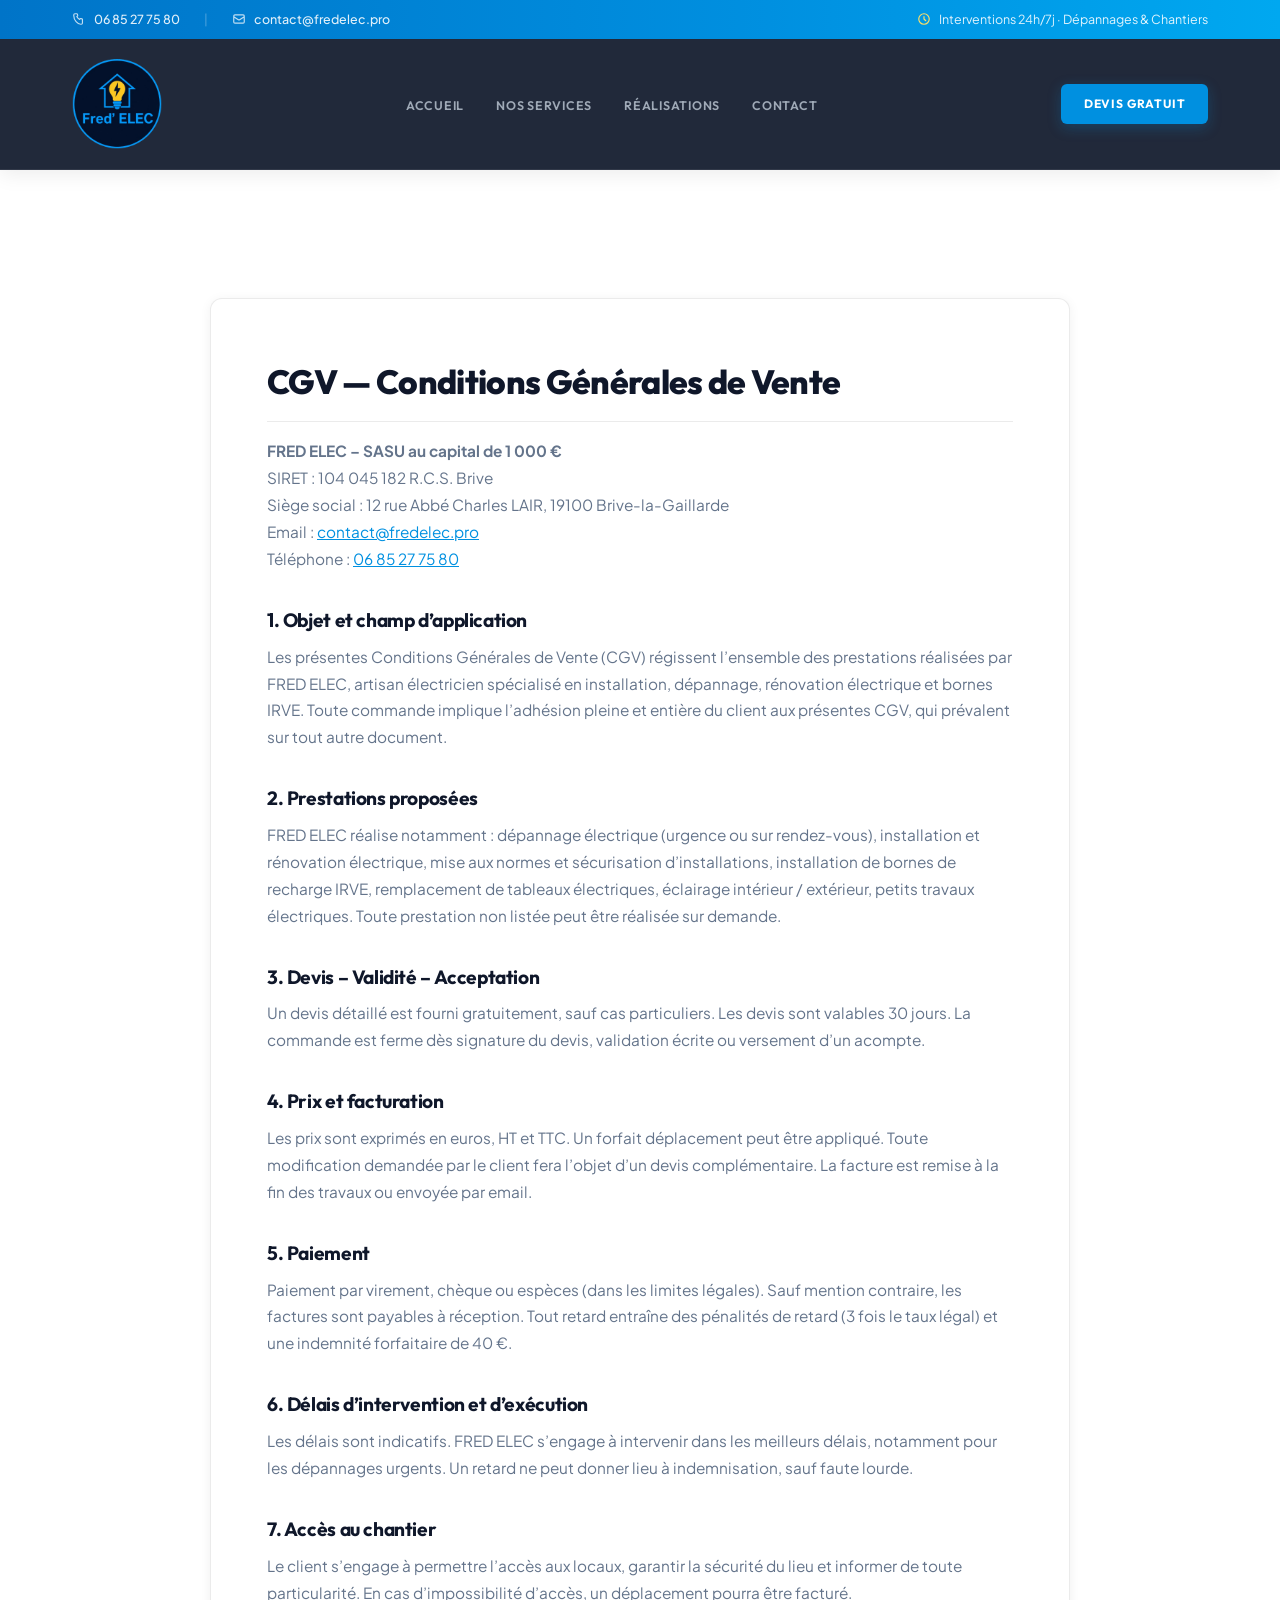
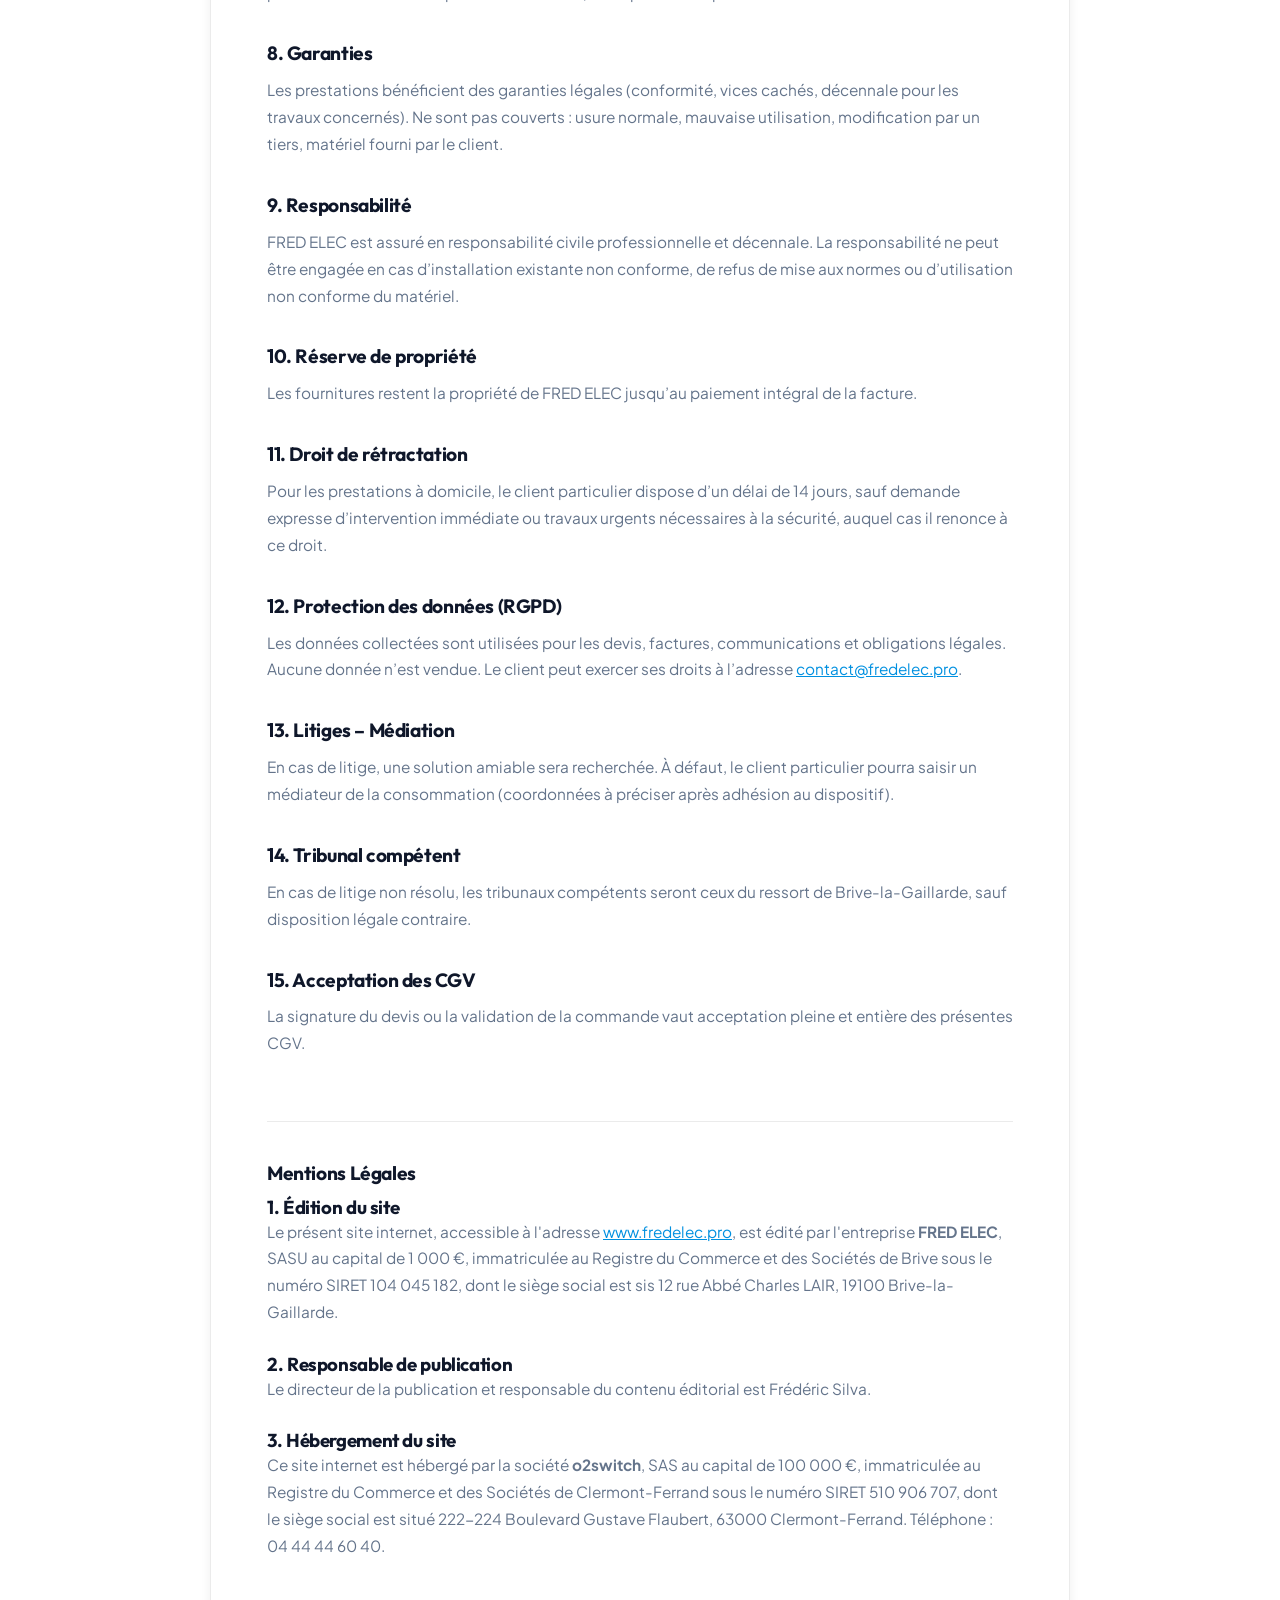
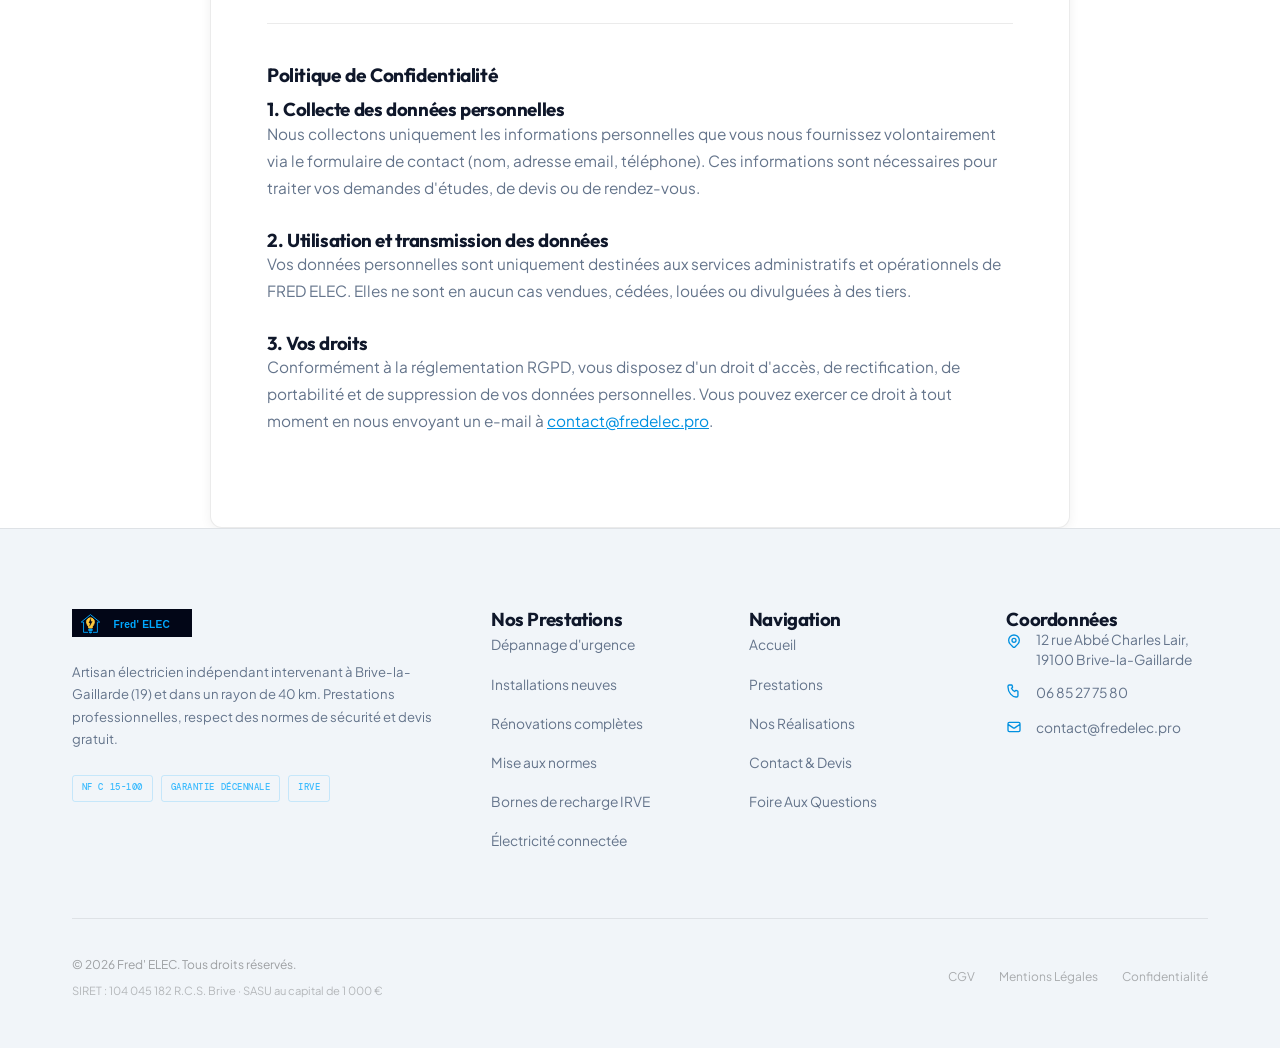
==== commit f40ff5e3: "feat: add Schema.org structured data, optimize SEO metadata, and update semantic HTML headers" ====
--- a/cgv.html
+++ b/cgv.html
@@ -46,6 +46,92 @@
               "realisations.html",
               "contact.html"
             ]
+          }
+        ]
+      }
+    </script>
+
+    <script type="application/ld+json">
+      {
+        "@context": "https://schema.org",
+        "@graph": [
+          {
+            "@type": "BreadcrumbList",
+            "itemListElement": [
+              {
+                "@type": "ListItem",
+                "position": 1,
+                "name": "Accueil",
+                "item": "https://www.fredelec.pro/"
+              },
+              {
+                "@type": "ListItem",
+                "position": 2,
+                "name": "CGV et Mentions Légales",
+                "item": "https://www.fredelec.pro/cgv.html"
+              }
+            ]
+          },
+          {
+            "@type": "ElectricalContractor",
+            "name": "Fred' ELEC",
+            "url": "https://www.fredelec.pro",
+            "logo": "https://www.fredelec.pro/assets/logo.png",
+            "image": "https://www.fredelec.pro/assets/Maison_neuve.jpg",
+            "description": "Artisan électricien à Brive-la-Gaillarde (19). Dépannage électrique 24h/7j, installations neuves, rénovations et bornes IRVE.",
+            "telephone": "+33685277580",
+            "email": "contact@fredelec.pro",
+            "priceRange": "$$",
+            "address": {
+              "@type": "PostalAddress",
+              "streetAddress": "12 rue Abbé Charles Lair",
+              "addressLocality": "Brive-la-Gaillarde",
+              "postalCode": "19100",
+              "addressRegion": "Corrèze",
+              "addressCountry": "FR"
+            },
+            "geo": {
+              "@type": "GeoCoordinates",
+              "latitude": 45.158,
+              "longitude": 1.533
+            },
+            "openingHoursSpecification": {
+              "@type": "OpeningHoursSpecification",
+              "dayOfWeek": [
+                "Monday",
+                "Tuesday",
+                "Wednesday",
+                "Thursday",
+                "Friday",
+                "Saturday",
+                "Sunday"
+              ],
+              "opens": "00:00",
+              "closes": "23:59"
+            },
+            "areaServed": [
+              {
+                "@type": "AdministrativeArea",
+                "name": "Brive-la-Gaillarde"
+              },
+              {
+                "@type": "AdministrativeArea",
+                "name": "Malemort"
+              },
+              {
+                "@type": "AdministrativeArea",
+                "name": "Ussac"
+              },
+              {
+                "@type": "AdministrativeArea",
+                "name": "Larche"
+              },
+              {
+                "@type": "AdministrativeArea",
+                "name": "Terrasson-Lavilledieu"
+              }
+            ],
+            "sameAs": ["https://www.facebook.com/fredelec.brive"]
           }
         ]
       }
@@ -326,9 +412,9 @@
 
           <hr class="rule" style="margin: 4rem 0 2.5rem" />
 
-          <h1 id="mentions">Mentions Légales</h1>
-
-          <h2>1. Édition du site</h2>
+          <h2 id="mentions">Mentions Légales</h2>
+
+          <h3>1. Édition du site</h3>
           <p>
             Le présent site internet, accessible à l'adresse
             <a href="https://www.fredelec.pro/">www.fredelec.pro</a>, est édité
@@ -338,13 +424,13 @@
             rue Abbé Charles LAIR, 19100 Brive-la-Gaillarde.
           </p>
 
-          <h2>2. Responsable de publication</h2>
+          <h3>2. Responsable de publication</h3>
           <p>
             Le directeur de la publication et responsable du contenu éditorial
             est Frédéric Silva.
           </p>
 
-          <h2>3. Hébergement du site</h2>
+          <h3>3. Hébergement du site</h3>
           <p>
             Ce site internet est hébergé par la société
             <strong>o2switch</strong>, SAS au capital de 100 000 €, immatriculée
@@ -356,9 +442,9 @@
 
           <hr class="rule" style="margin: 4rem 0 2.5rem" />
 
-          <h1 id="confidentialite">Politique de Confidentialité</h1>
-
-          <h2>1. Collecte des données personnelles</h2>
+          <h2 id="confidentialite">Politique de Confidentialité</h2>
+
+          <h3>1. Collecte des données personnelles</h3>
           <p>
             Nous collectons uniquement les informations personnelles que vous
             nous fournissez volontairement via le formulaire de contact (nom,
@@ -366,14 +452,14 @@
             traiter vos demandes d'études, de devis ou de rendez-vous.
           </p>
 
-          <h2>2. Utilisation et transmission des données</h2>
+          <h3>2. Utilisation et transmission des données</h3>
           <p>
             Vos données personnelles sont uniquement destinées aux services
             administratifs et opérationnels de FRED ELEC. Elles ne sont en aucun
             cas vendues, cédées, louées ou divulguées à des tiers.
           </p>
 
-          <h2>3. Vos droits</h2>
+          <h3>3. Vos droits</h3>
           <p>
             Conformément à la réglementation RGPD, vous disposez d'un droit
             d'accès, de rectification, de portabilité et de suppression de vos
@@ -415,7 +501,7 @@
 
           <!-- Col 2: Services Quick Links -->
           <div class="footer-col">
-            <h4>Nos Prestations</h4>
+            <h3>Nos Prestations</h3>
             <ul>
               <li><a href="services.html#depannage">Dépannage d'urgence</a></li>
               <li><a href="services.html#neuves">Installations neuves</a></li>
@@ -434,7 +520,7 @@
 
           <!-- Col 3: Site Navigation -->
           <div class="footer-col">
-            <h4>Navigation</h4>
+            <h3>Navigation</h3>
             <ul>
               <li><a href="index.html">Accueil</a></li>
               <li><a href="services.html">Prestations</a></li>
@@ -446,7 +532,7 @@
 
           <!-- Col 4: Coordinates -->
           <div class="footer-col">
-            <h4>Coordonnées</h4>
+            <h3>Coordonnées</h3>
             <ul class="footer-contact-list">
               <li class="contact-item">
                 <svg
--- a/assets/style.css
+++ b/assets/style.css
@@ -189,12 +189,21 @@
 
 /* ── Sticky Navigation Header ───────────────────────── */
 .site-header {
-  position: sticky; top: 0; left: 0; right: 0; z-index: 100;
-  background: #0f172a;
-  border-bottom: 3px solid var(--accent-blue);
-  box-shadow: 0 4px 24px rgba(0, 0, 0, 0.18);
-  padding: 1rem 0;
-  transition: var(--transition);
+  position: sticky;
+  top: 0;
+  z-index: 100;
+  background: rgba(15, 23, 42, 0.92);
+  backdrop-filter: blur(12px);
+  -webkit-backdrop-filter: blur(12px);
+  border-bottom: 1px solid rgba(255, 255, 255, 0.08);
+  box-shadow: 0 4px 20px rgba(0, 0, 0, 0.08);
+  padding: 1.25rem 0;
+  transition: all 0.4s cubic-bezier(0.16, 1, 0.3, 1);
+}
+.site-header.scrolled {
+  padding: 0.9rem 0;
+  background: rgba(15, 23, 42, 0.96);
+  box-shadow: 0 10px 30px rgba(0, 0, 0, 0.15);
 }
 .header-inner {
   display: flex; justify-content: space-between; align-items: center;
@@ -227,20 +236,20 @@
 
 .nav-actions { display: flex; align-items: center; gap: 1.25rem; }
 .btn-nav-cta {
-  background: linear-gradient(135deg, #0090e0, #00b4f0);
+  background: var(--accent-blue);
   border: none;
   color: #fff;
-  padding: 0.55rem 1.25rem;
+  padding: 0.6rem 1.4rem;
   border-radius: var(--r);
   font-family: var(--display); font-weight: 700; font-size: 0.75rem;
   letter-spacing: 0.07em; text-transform: uppercase;
-  box-shadow: 0 2px 10px rgba(0, 144, 224, 0.25);
+  box-shadow: 0 4px 14px rgba(0, 144, 224, 0.25);
 }
 .btn-nav-cta:hover {
-  background: linear-gradient(135deg, #007acc, #0099d6);
+  filter: brightness(1.1);
   color: #fff;
-  box-shadow: 0 4px 18px rgba(0, 144, 224, 0.35);
-  transform: translateY(-1px);
+  box-shadow: 0 6px 20px rgba(0, 144, 224, 0.35);
+  transform: translateY(-2px);
 }
 
 .nav-ham {
@@ -291,39 +300,127 @@
 
 /* ── Home Hero Section ──────────────────────────────── */
 .hero {
-  min-height: 100svh;
-  display: flex; flex-direction: column; justify-content: center;
-  position: relative; overflow: hidden;
-  padding-top: 4rem;
-}
-.hero-content { position: relative; z-index: 1; padding: 3rem 0 3.5rem; }
-.hero-badge {
-  display: inline-flex; align-items: center; gap: 0.6rem;
-  background: rgba(0, 168, 255, 0.07);
-  border: 1px solid rgba(0, 168, 255, 0.2);
-  border-radius: 4px; padding: 0.4rem 0.9rem;
-  font-family: var(--mono); font-size: 0.68rem; font-weight: 500;
-  color: var(--accent-blue); letter-spacing: 0.1em; text-transform: uppercase;
-  margin-bottom: 1.75rem;
-}
-.hero-badge::before {
-  content: ''; width: 6px; height: 6px; border-radius: 50%;
-  background: var(--accent-blue); flex-shrink: 0; opacity: 0.85;
-}
-
+  min-height: 60vh;
+  display: flex;
+  align-items: flex-end;
+  position: relative;
+  overflow: hidden;
+  padding-top: 8.5rem;
+  padding-bottom: 4rem;
+  background: #0f172a;
+}
+.hero-content {
+  position: relative;
+  z-index: 2;
+  width: 100%;
+}
+.hero-bg-img {
+  position: absolute;
+  inset: 0;
+  z-index: 0;
+  width: 100%;
+  height: 100%;
+  object-fit: cover;
+  opacity: 0.75;
+  transition: transform 0.8s ease;
+}
+.hero-overlay-v {
+  position: absolute;
+  inset: 0;
+  z-index: 1;
+  background: linear-gradient(to bottom, rgba(15, 23, 42, 0.1) 0%, rgba(15, 23, 42, 0.3) 50%, rgba(15, 23, 42, 0.7) 100%);
+}
+.hero-overlay-h {
+  position: absolute;
+  inset: 0;
+  z-index: 1;
+  background: linear-gradient(to right, rgba(15, 23, 42, 0.35) 0%, rgba(15, 23, 42, 0) 100%);
+}
+.hero-eyebrow {
+  color: var(--accent-blue) !important;
+}
+.hero-eyebrow::before {
+  background: var(--accent-blue) !important;
+}
 .hero-h1 {
   font-size: clamp(2.4rem, 6vw, 4.8rem);
-  font-weight: 800; line-height: 1.02; letter-spacing: -0.035em;
-  color: var(--white); margin: 0 0 1.6rem;
+  font-weight: 800;
+  line-height: 1.05;
+  letter-spacing: -0.03em;
+  color: #ffffff;
+  margin: 1.5rem 0;
+}
+.hero-italic {
+  font-family: Georgia, serif;
+  font-weight: 400;
+  font-style: italic;
+  color: var(--accent-yel);
+  text-transform: none;
 }
 .hero-sub {
   font-size: clamp(1rem, 1.7vw, 1.15rem);
-  font-weight: 400; color: var(--gray);
-  line-height: 1.65; max-width: 510px;
+  color: rgba(255, 255, 255, 0.8);
+  line-height: 1.7;
+  max-width: 600px;
   margin-bottom: 2.5rem;
 }
-.hero-sub em { color: var(--white); font-style: normal; font-weight: 500; }
-.hero-actions { display: flex; gap: 1rem; flex-wrap: wrap; align-items: center; }
+.hero-sub em {
+  color: #ffffff;
+  font-style: normal;
+  font-weight: 600;
+}
+.hero-actions {
+  display: flex;
+  gap: 1.25rem;
+  flex-wrap: wrap;
+  align-items: center;
+}
+.btn-primary-light {
+  display: inline-flex; align-items: center; gap: 0.6rem;
+  background: var(--accent-yel); color: #0f172a;
+  padding: 0.9rem 1.8rem; border-radius: var(--r);
+  font-family: var(--display); font-weight: 700; font-size: 0.82rem;
+  letter-spacing: 0.06em; text-transform: uppercase;
+  border: none; cursor: pointer;
+  box-shadow: 0 4px 14px rgba(255, 201, 60, 0.25);
+}
+.btn-primary-light:hover {
+  transform: translateY(-2px);
+  box-shadow: 0 6px 22px rgba(255, 201, 60, 0.35);
+  filter: brightness(1.08);
+}
+.btn-outline-light {
+  display: inline-flex; align-items: center; gap: 0.6rem;
+  background: transparent; color: #ffffff;
+  padding: 0.9rem 1.8rem; border-radius: var(--r);
+  font-family: var(--display); font-weight: 600; font-size: 0.82rem;
+  letter-spacing: 0.06em; text-transform: uppercase;
+  border: 1px solid rgba(255, 255, 255, 0.25); cursor: pointer;
+}
+.btn-outline-light:hover {
+  border-color: #ffffff;
+  background: rgba(255, 255, 255, 0.08);
+  transform: translateY(-2px);
+}
+.hero-credentials {
+  margin-top: 4.5rem;
+  display: flex;
+  flex-wrap: wrap;
+  align-items: center;
+  gap: 2rem;
+  font-family: var(--mono);
+  font-size: 0.72rem;
+  font-weight: 500;
+  color: rgba(255, 255, 255, 0.4);
+  letter-spacing: 0.15em;
+  text-transform: uppercase;
+}
+.cred-sep {
+  width: 24px;
+  height: 1px;
+  background: rgba(255, 255, 255, 0.15);
+}
+
 
 /* ── Service Ticker Marquee ────────────────────────── */
 .marquee-container {
@@ -360,7 +457,7 @@
 .card-premium {
   background: var(--surface);
   border: 1px solid var(--border);
-  border-radius: var(--r-lg);
+  border-radius: 1.5rem;
   overflow: hidden;
   position: relative;
   transition: var(--transition);
@@ -370,7 +467,7 @@
 .card-premium:hover {
   transform: translateY(-4px);
   border-color: var(--border-glow);
-  box-shadow: 0 8px 28px rgba(0, 0, 0, 0.10), 0 0 0 1px rgba(0, 144, 224, 0.12);
+  box-shadow: 0 8px 28px rgba(0, 0, 0, 0.08), 0 0 0 1px rgba(0, 144, 224, 0.12);
 }
 .card-img-wrap {
   position: relative; aspect-ratio: 16 / 10;
@@ -383,23 +480,27 @@
 .card-premium:hover .card-img-wrap img { transform: scale(1.04); }
 
 .card-num {
-  position: absolute; top: 1rem; left: 1rem;
-  font-family: var(--mono); font-size: 0.63rem; font-weight: 500;
-  background: rgba(255, 255, 255, 0.85); color: var(--gray);
-  backdrop-filter: blur(6px); -webkit-backdrop-filter: blur(6px);
-  padding: 0.3rem 0.65rem; border-radius: 3px; border: 1px solid rgba(0,0,0,0.08);
+  position: absolute; top: 1.25rem; left: 1.25rem;
+  font-family: var(--mono); font-size: 0.65rem; font-weight: 600;
+  background: rgba(15, 23, 42, 0.75); color: #ffffff;
+  backdrop-filter: blur(8px); -webkit-backdrop-filter: blur(8px);
+  padding: 0.35rem 0.75rem; border-radius: 99px; border: 1px solid rgba(255,255,255,0.08);
+  z-index: 2;
+  letter-spacing: 0.05em;
 }
 .card-arrow {
-  position: absolute; bottom: 1rem; right: 1rem;
-  width: 36px; height: 36px; border-radius: 50%;
-  background: rgba(255, 255, 255, 0.92); color: #1e293b;
+  position: absolute; bottom: 1.25rem; right: 1.25rem;
+  width: 44px; height: 44px; border-radius: 50%;
+  background: rgba(255, 255, 255, 0.95); color: var(--dark);
   display: flex; align-items: center; justify-content: center;
-  transition: var(--transition);
-  font-size: 0.9rem;
+  transition: all 0.4s cubic-bezier(0.16, 1, 0.3, 1);
+  font-size: 1.15rem;
+  box-shadow: 0 4px 12px rgba(0,0,0,0.08);
+  z-index: 2;
 }
 .card-premium:hover .card-arrow {
   background: var(--accent-blue); color: #fff;
-  transform: rotate(42deg);
+  transform: rotate(45deg) scale(1.05);
 }
 
 .card-body { padding: 1.65rem 1.65rem; display: flex; flex-direction: column; flex-grow: 1; }
@@ -431,26 +532,46 @@
   background: #f8fafc;
   border-top: 1px solid var(--border);
   border-bottom: 1px solid var(--border);
+  position: relative;
+  z-index: 2;
 }
 .stats-row {
-  display: grid; grid-template-columns: repeat(4, 1fr);
+  display: grid;
+  grid-template-columns: repeat(4, 1fr);
 }
 .stat-cell {
-  padding: 3rem 2rem;
+  padding: 3.5rem 1.5rem;
   text-align: center;
-  border-right: 1px solid var(--border);
-}
-.stat-cell:last-child { border-right: none; }
+  border-right: 1px solid rgba(0, 0, 0, 0.08);
+}
+.stat-cell:first-child {
+  border-left: 1px solid rgba(0, 0, 0, 0.08);
+}
+.stat-cell:last-child {
+  border-right: none;
+}
 .stat-val {
   font-family: var(--display);
-  font-size: clamp(2rem, 4vw, 3.4rem);
-  font-weight: 800; line-height: 1; letter-spacing: -0.04em;
-  color: #0f172a; margin-bottom: 0.5rem;
-}
-.stat-val .u { font-size: 0.48em; color: var(--accent-blue); font-weight: 600; margin-left: 1px; }
+  font-size: clamp(2.2rem, 4.5vw, 3.8rem);
+  font-weight: 800;
+  color: var(--accent-blue);
+  line-height: 1;
+  letter-spacing: -0.03em;
+  margin-bottom: 0.5rem;
+}
+.stat-val .u {
+  font-size: 0.48em;
+  color: var(--dark);
+  font-weight: 500;
+}
 .stat-lbl {
-  font-family: var(--mono); font-size: 0.66rem; font-weight: 500;
-  color: var(--gray); letter-spacing: 0.1em; text-transform: uppercase;
+  font-family: var(--mono);
+  font-size: 0.68rem;
+  font-weight: 600;
+  color: var(--gray);
+  letter-spacing: 0.12em;
+  text-transform: uppercase;
+  margin-top: 0.5rem;
 }
 
 /* ── About Grid Section ─────────────────────────────── */
@@ -459,27 +580,48 @@
   align-items: center;
 }
 .about-visual { position: relative; }
+.about-bg-char {
+  position: absolute;
+  top: -2.5rem;
+  left: -2.5rem;
+  font-family: var(--display);
+  font-size: clamp(10rem, 15vw, 15rem);
+  color: rgba(0, 144, 224, 0.05);
+  line-height: 1;
+  font-weight: 800;
+  pointer-events: none;
+  user-select: none;
+  z-index: 0;
+}
 .about-img-frame {
-  border-radius: var(--r-lg); overflow: hidden;
-  box-shadow: 0 16px 40px rgba(0,0,0,0.35);
+  border-radius: 2rem; overflow: hidden;
+  box-shadow: 0 16px 40px rgba(0,0,0,0.2);
   aspect-ratio: 4 / 5;
+  position: relative;
+  z-index: 1;
 }
 .about-img-frame img { width: 100%; height: 100%; object-fit: cover; }
 .about-badge-card {
-  position: absolute; bottom: -1.25rem; right: -0.75rem;
+  position: absolute; bottom: -2rem; right: -2rem;
   background: #ffffff;
-  border: 1px solid rgba(0, 0, 0, 0.1);
-  border-radius: var(--r);
-  padding: 1rem 1.4rem;
-  box-shadow: 0 6px 20px rgba(0,0,0,0.12);
-  display: flex; align-items: center; gap: 0.9rem;
+  border: 1px solid rgba(0, 0, 0, 0.06);
+  border-radius: 1.5rem;
+  padding: 1.25rem 1.75rem;
+  box-shadow: 0 10px 30px rgba(0,0,0,0.06);
+  display: flex; align-items: center; gap: 1rem;
+  transform: rotate(-3deg);
+  z-index: 2;
+  transition: transform 0.4s ease;
+}
+.about-visual:hover .about-badge-card {
+  transform: rotate(0deg) scale(1.03);
 }
 .about-badge-card .num {
-  font-family: var(--display); font-size: 2.4rem; font-weight: 800;
+  font-family: var(--display); font-size: 2.8rem; font-weight: 800;
   color: var(--accent-yel); line-height: 1;
 }
 .about-badge-card .lbl {
-  font-family: var(--mono); font-size: 0.62rem; font-weight: 500;
+  font-family: var(--mono); font-size: 0.65rem; font-weight: 600;
   letter-spacing: 0.1em; color: #334155; text-transform: uppercase;
   line-height: 1.45;
 }
@@ -499,141 +641,204 @@
 }
 .about-actions { display: flex; gap: 0.85rem; flex-wrap: wrap; }
 
-/* ── Portfolio Section ──────────────────────────────── */
-.filter-bar {
-  display: flex; gap: 0.6rem; flex-wrap: wrap;
-  margin-bottom: 2.75rem;
-}
-.btn-filter {
-  background: transparent;
-  border: 1px solid var(--border);
-  color: var(--gray);
-  padding: 0.55rem 1.15rem; border-radius: var(--r);
-  font-family: var(--display); font-weight: 600; font-size: 0.75rem;
-  letter-spacing: 0.05em; cursor: pointer;
-  transition: var(--transition);
-}
-.btn-filter:hover {
-  color: #0f172a; border-color: rgba(0,0,0,0.2);
-}
-.btn-filter.active {
-  background: var(--accent-blue);
-  color: #fff;
-  border-color: var(--accent-blue);
-  box-shadow: 0 2px 10px rgba(0, 168, 255, 0.2);
-}
-
 .portfolio-grid {
-  display: grid; grid-template-columns: repeat(3, 1fr); gap: 1.25rem;
+  display: grid; grid-template-columns: repeat(3, 1fr); gap: 1.5rem;
+}
+.portfolio-grid.cols-4 {
+  grid-template-columns: repeat(4, 1fr);
 }
 .portfolio-card {
   position: relative; overflow: hidden;
-  border-radius: var(--r); background: var(--surface);
+  border-radius: 1.5rem; background: var(--surface);
   border: 1px solid var(--border);
   aspect-ratio: 4 / 3;
   cursor: pointer;
+  box-shadow: 0 4px 15px rgba(0,0,0,0.02);
+}
+.portfolio-card.aspect-3-4 {
+  aspect-ratio: 3 / 4;
 }
 .portfolio-card img {
   width: 100%; height: 100%; object-fit: cover;
-  transition: transform 0.8s cubic-bezier(0.16, 1, 0.3, 1);
-}
-.portfolio-card:hover img { transform: scale(1.06); }
+  transition: transform 1.2s cubic-bezier(0.16, 1, 0.3, 1);
+}
+.portfolio-card:hover img { transform: scale(1.08); }
 .portfolio-card-wrap {
   transition: opacity 0.28s ease, transform 0.28s ease;
 }
 .portfolio-overlay {
   position: absolute; inset: 0;
-  background: linear-gradient(to top, rgba(15, 23, 42, 0.88) 0%, rgba(15, 23, 42, 0.25) 55%, transparent 100%);
-  opacity: 0.82; transition: opacity 0.3s ease;
+  background: linear-gradient(to top, rgba(15, 23, 42, 0.85) 0%, rgba(15, 23, 42, 0.2) 60%, transparent 100%);
+  opacity: 0.85; transition: opacity 0.4s ease;
   display: flex; flex-direction: column; justify-content: flex-end;
   padding: 1.5rem;
-}
-.portfolio-card:hover .portfolio-overlay { opacity: 1; }
+  z-index: 1;
+}
+.portfolio-card:hover .portfolio-overlay { opacity: 0.95; }
 .portfolio-cat {
-  font-family: var(--mono); font-size: 0.6rem; font-weight: 500;
-  color: var(--accent-yel); letter-spacing: 0.1em; text-transform: uppercase;
+  font-family: var(--mono); font-size: 0.6rem; font-weight: 600;
+  color: var(--accent-yel); letter-spacing: 0.12em; text-transform: uppercase;
   margin-bottom: 0.4rem; opacity: 0.85;
 }
 .portfolio-title {
-  font-size: 1.08rem; font-weight: 700; color: var(--white);
-  line-height: 1.25;
+  font-family: var(--display);
+  font-size: 1.15rem; font-weight: 700; color: #ffffff;
+  line-height: 1.2;
+}
+/* Staggered offsets for desktop grid on home */
+@media (min-width: 1024px) {
+  .portfolio-grid.cols-4 > div:nth-child(2),
+  .portfolio-grid.cols-4 > div:nth-child(3) {
+    margin-top: 2.5rem;
+  }
 }
 
 /* ── Testimonials ───────────────────────────────────── */
 .testi-card {
   background: var(--surface);
   border: 1px solid var(--border);
-  border-radius: var(--r-lg);
-  padding: 3.25rem 3rem;
-  max-width: 800px; margin: 0 auto;
+  border-radius: 2rem;
+  padding: 4rem 3rem;
+  max-width: 860px; margin: 0 auto;
   text-align: center;
   position: relative;
   z-index: 1;
+  box-shadow: 0 10px 30px rgba(0, 0, 0, 0.02);
 }
 .testi-quote-icon {
-  font-size: 3.5rem; line-height: 1; color: var(--accent-blue);
-  opacity: 0.08; position: absolute; top: 1.25rem; left: 50%;
+  font-size: 5rem; line-height: 1; color: var(--accent-blue);
+  opacity: 0.08; position: absolute; top: 1.5rem; left: 50%;
   transform: translateX(-50%); font-family: Georgia, serif;
 }
 .testi-stars {
-  color: var(--accent-yel); font-size: 1rem; letter-spacing: 0.2rem;
+  color: var(--accent-yel); font-size: 1rem; letter-spacing: 0.25rem;
+  margin-bottom: 2rem;
+}
+.testi-quote {
+  font-family: var(--display);
+  font-size: clamp(1.2rem, 2.2vw, 1.7rem);
+  font-weight: 500; color: var(--dark);
+  line-height: 1.5; margin-bottom: 2rem;
+  letter-spacing: -0.01em;
+}
+.testi-author {
+  font-family: var(--mono); font-size: 0.72rem; font-weight: 600; color: var(--gray);
+  letter-spacing: 0.12em; text-transform: uppercase;
+}
+
+/* ── Cities Grid ────────────────────────────────────── */
+.cities-grid {
+  display: grid;
+  grid-template-columns: repeat(5, 1fr);
+  gap: 1.25rem;
+}
+.city-card {
+  display: block;
+  background: var(--surface);
+  border: 1px solid var(--border);
+  border-radius: 1.25rem;
+  padding: 1.5rem;
+  transition: all 0.4s cubic-bezier(0.16, 1, 0.3, 1);
+}
+.city-card-header {
+  display: flex;
+  justify-content: space-between;
+  align-items: center;
   margin-bottom: 1.5rem;
 }
-.testi-quote {
-  font-size: clamp(1rem, 1.7vw, 1.2rem);
-  font-weight: 400; font-style: italic; color: #334155;
-  line-height: 1.72; margin-bottom: 1.75rem;
-}
-.testi-author {
-  font-family: var(--mono); font-size: 0.68rem; color: var(--gray);
-  letter-spacing: 0.12em; text-transform: uppercase;
-}
-
-/* ── Urgence CTA Container ──────────────────────────── */
-.urg-cta-box {
-  background: #f0f7ff;
-  border: 1px solid rgba(0, 144, 224, 0.2);
-  border-radius: var(--r-lg);
-  padding: 3.75rem 3.5rem;
-  display: flex; justify-content: space-between; align-items: center;
-  gap: 3rem;
-  position: relative; overflow: hidden;
-  box-shadow: 0 8px 32px rgba(0, 144, 224, 0.08);
-}
-.urg-cta-box .glow-blur {
-  opacity: 0.12; width: 220px; height: 220px; right: -40px; top: -40px;
-}
-.urg-info { max-width: 520px; position: relative; z-index: 1; }
-.urg-info h2 { font-size: 1.85rem; font-weight: 800; margin-bottom: 0.75rem; color: #0f172a; }
-.urg-info p { color: var(--gray); font-size: 0.98rem; line-height: 1.65; }
-
-.urg-link-card {
-  display: flex; flex-direction: column; align-items: center;
-  background: rgba(0, 168, 255, 0.04);
-  border: 1px solid rgba(0, 168, 255, 0.2);
-  padding: 2rem 2.75rem; border-radius: var(--r);
-  text-align: center; text-decoration: none;
-  min-width: 290px;
-  position: relative; z-index: 1;
-}
-.urg-link-card:hover {
-  background: rgba(0, 168, 255, 0.08);
-  border-color: rgba(0, 168, 255, 0.5);
-  box-shadow: 0 4px 20px rgba(0, 168, 255, 0.12);
-  transform: translateY(-2px);
-}
-.urg-lbl-top {
-  font-family: var(--mono); font-size: 0.63rem; font-weight: 500;
-  color: var(--gray); letter-spacing: 0.12em; text-transform: uppercase;
-  margin-bottom: 0.5rem;
-}
-.urg-phone-num {
-  font-family: var(--display); font-size: 1.75rem; font-weight: 800;
-  color: var(--accent-blue); letter-spacing: 0.01em; margin-bottom: 0.5rem;
-}
-.urg-lbl-bot {
-  font-family: var(--mono); font-size: 0.6rem; font-weight: 500;
-  color: var(--accent-yel); letter-spacing: 0.1em; text-transform: uppercase;
+.city-card-header svg.icon-pin {
+  color: var(--accent-blue);
+  width: 18px;
+  height: 18px;
+}
+.city-card-header svg.icon-arrow {
+  color: var(--gray);
+  width: 14px;
+  height: 14px;
+  transition: transform 0.4s ease, color 0.3s ease;
+}
+.city-card:hover {
+  border-color: var(--accent-blue);
+  background: #ffffff;
+  box-shadow: 0 10px 25px rgba(0, 144, 224, 0.05);
+  transform: translateY(-3px);
+}
+.city-card:hover svg.icon-arrow {
+  transform: rotate(45deg) scale(1.1);
+  color: var(--accent-blue);
+}
+.city-name {
+  font-family: var(--display);
+  font-size: 1.15rem;
+  font-weight: 700;
+  color: var(--dark);
+  margin-bottom: 0.3rem;
+}
+.city-meta {
+  display: flex;
+  align-items: center;
+  gap: 0.5rem;
+  font-family: var(--mono);
+  font-size: 0.65rem;
+  color: var(--gray);
+}
+.city-meta-dot {
+  width: 3px;
+  height: 3px;
+  border-radius: 50%;
+  background: var(--border);
+}
+
+/* ── Urgence CTA Section ────────────────────────────── */
+.urg-cta-section {
+  position: relative;
+  background: #0f172a;
+  color: #ffffff;
+  padding: 6.5rem 0;
+  text-align: center;
+  overflow: hidden;
+}
+.urg-bg-img {
+  position: absolute;
+  inset: 0;
+  width: 100%;
+  height: 100%;
+  object-fit: cover;
+  opacity: 0.15;
+  z-index: 0;
+}
+.urg-overlay {
+  position: absolute;
+  inset: 0;
+  background: linear-gradient(135deg, rgba(15, 23, 42, 0.9) 0%, rgba(0, 144, 224, 0.2) 100%);
+  z-index: 1;
+}
+.urg-content {
+  position: relative;
+  z-index: 2;
+  max-width: 800px;
+  margin: 0 auto;
+  padding: 0 2rem;
+}
+.urg-h2 {
+  font-family: var(--display);
+  font-size: clamp(1.85rem, 3.5vw, 2.85rem);
+  font-weight: 800;
+  color: #ffffff;
+  margin: 1.5rem 0 1rem;
+  line-height: 1.15;
+}
+.urg-p {
+  font-size: clamp(0.98rem, 1.7vw, 1.12rem);
+  color: rgba(255, 255, 255, 0.8);
+  line-height: 1.7;
+  margin-bottom: 2.5rem;
+}
+.urg-actions {
+  display: flex;
+  justify-content: center;
+  gap: 1.25rem;
+  flex-wrap: wrap;
 }
 
 /* ── FAQ Section (Accordion) ────────────────────────── */
@@ -909,6 +1114,8 @@
   .about-grid, .contact-grid { grid-template-columns: 1fr; gap: 4rem; }
   .about-badge-card { right: 1rem; }
   .portfolio-grid { grid-template-columns: repeat(2, 1fr); }
+  .portfolio-grid.cols-4 { grid-template-columns: repeat(2, 1fr); }
+  .cities-grid { grid-template-columns: repeat(3, 1fr); }
   .service-detail-row, .service-detail-row:nth-child(even) { grid-template-columns: 1fr; gap: 2.5rem; }
   .service-detail-row:nth-child(even) .service-detail-text { order: 1; }
   .service-detail-row:nth-child(even) .service-detail-visual { order: 2; }
@@ -932,9 +1139,11 @@
   .stat-cell { padding: 2.25rem 1.25rem; border-right: none; }
   .stat-cell:nth-child(1), .stat-cell:nth-child(2) { border-bottom: 1px solid var(--border); }
   .stat-cell:nth-child(odd) { border-right: 1px solid var(--border); }
+  .cities-grid { grid-template-columns: repeat(2, 1fr); }
   .ring-cta { display: flex; }
   .legal-card { padding: 2.5rem 1.5rem; }
   .hero-h1 { letter-spacing: -0.025em; }
+  .hero-credentials { display: none; }
 }
 
 @media (max-width: 580px) {
@@ -943,6 +1152,8 @@
   .stat-cell { border-bottom: 1px solid var(--border); }
   .stat-cell:nth-child(3), .stat-cell:nth-child(4) { border-bottom: none; }
   .portfolio-grid { grid-template-columns: 1fr; }
+  .portfolio-grid.cols-4 { grid-template-columns: 1fr; }
+  .cities-grid { grid-template-columns: 1fr; }
   .grid-2 { grid-template-columns: 1fr; gap: 1.5rem; }
   .grid-3 { grid-template-columns: 1fr; }
   .grid-4 { grid-template-columns: 1fr; }
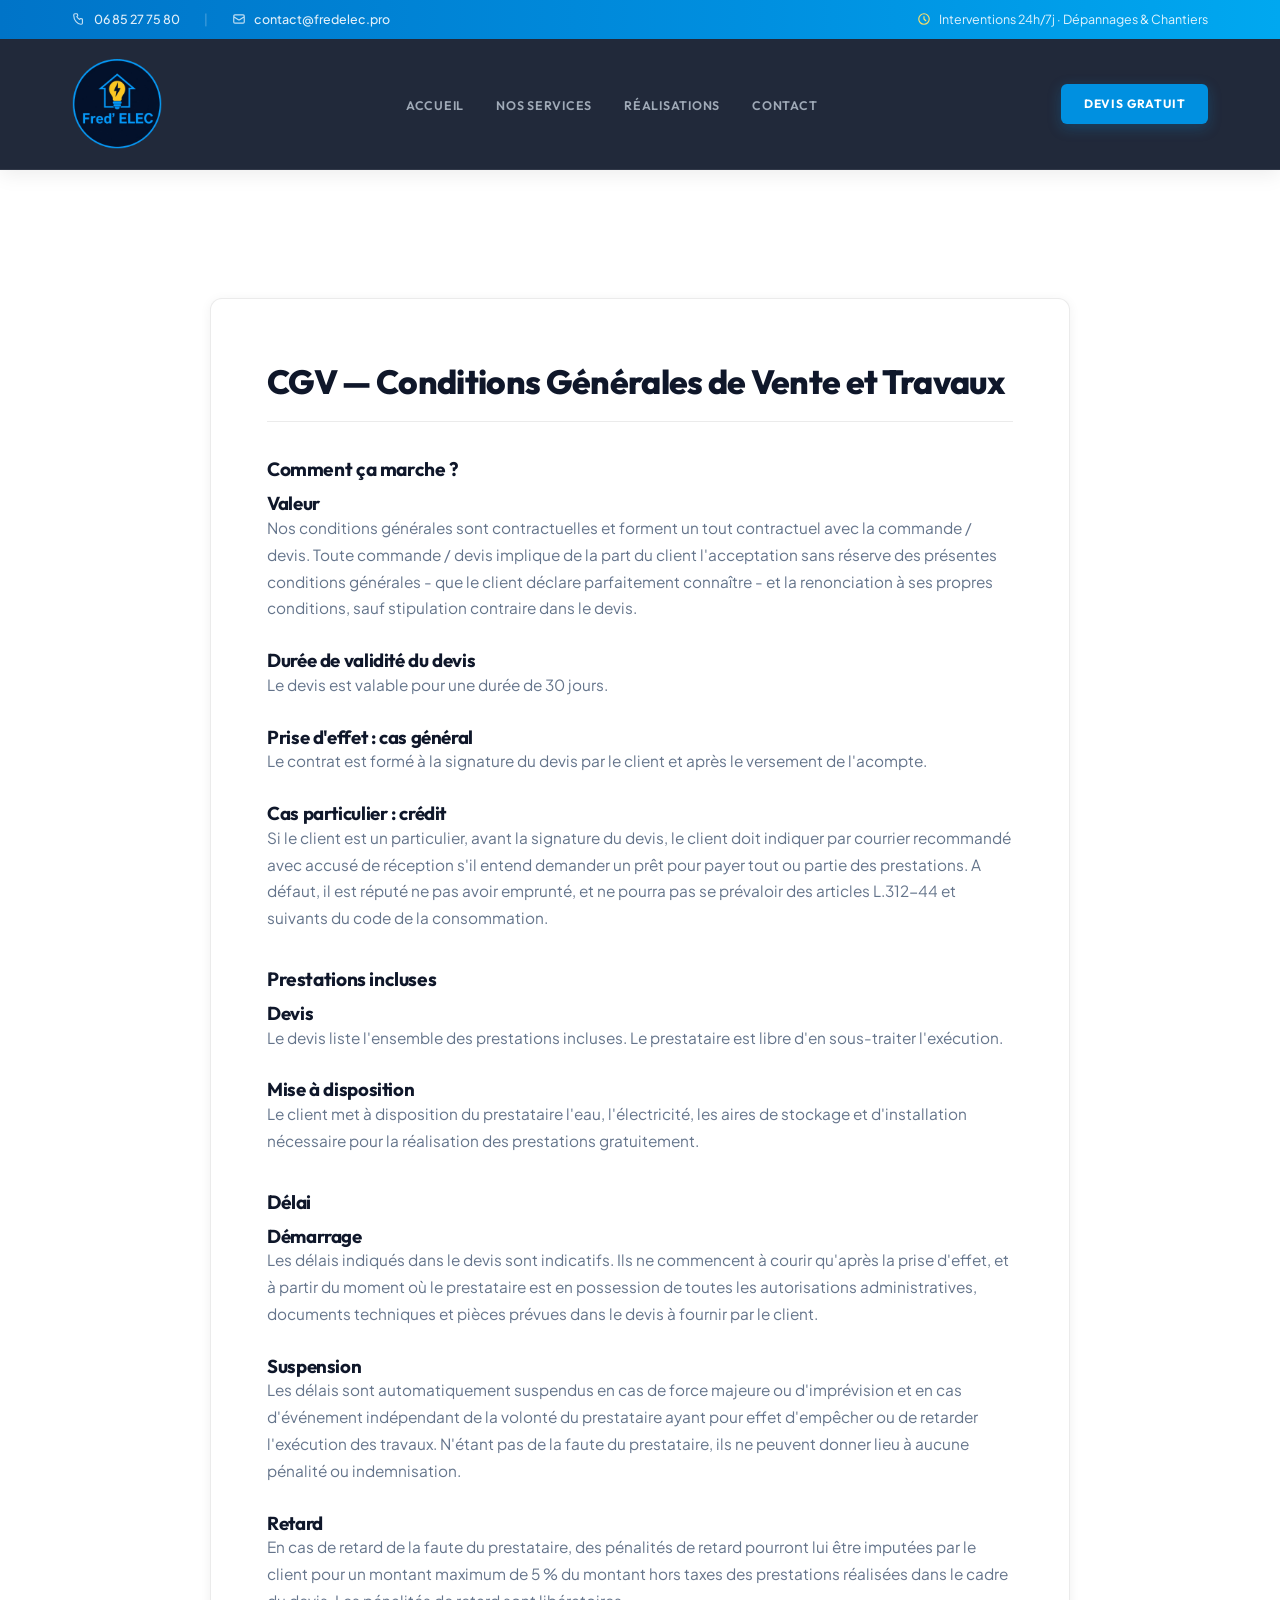
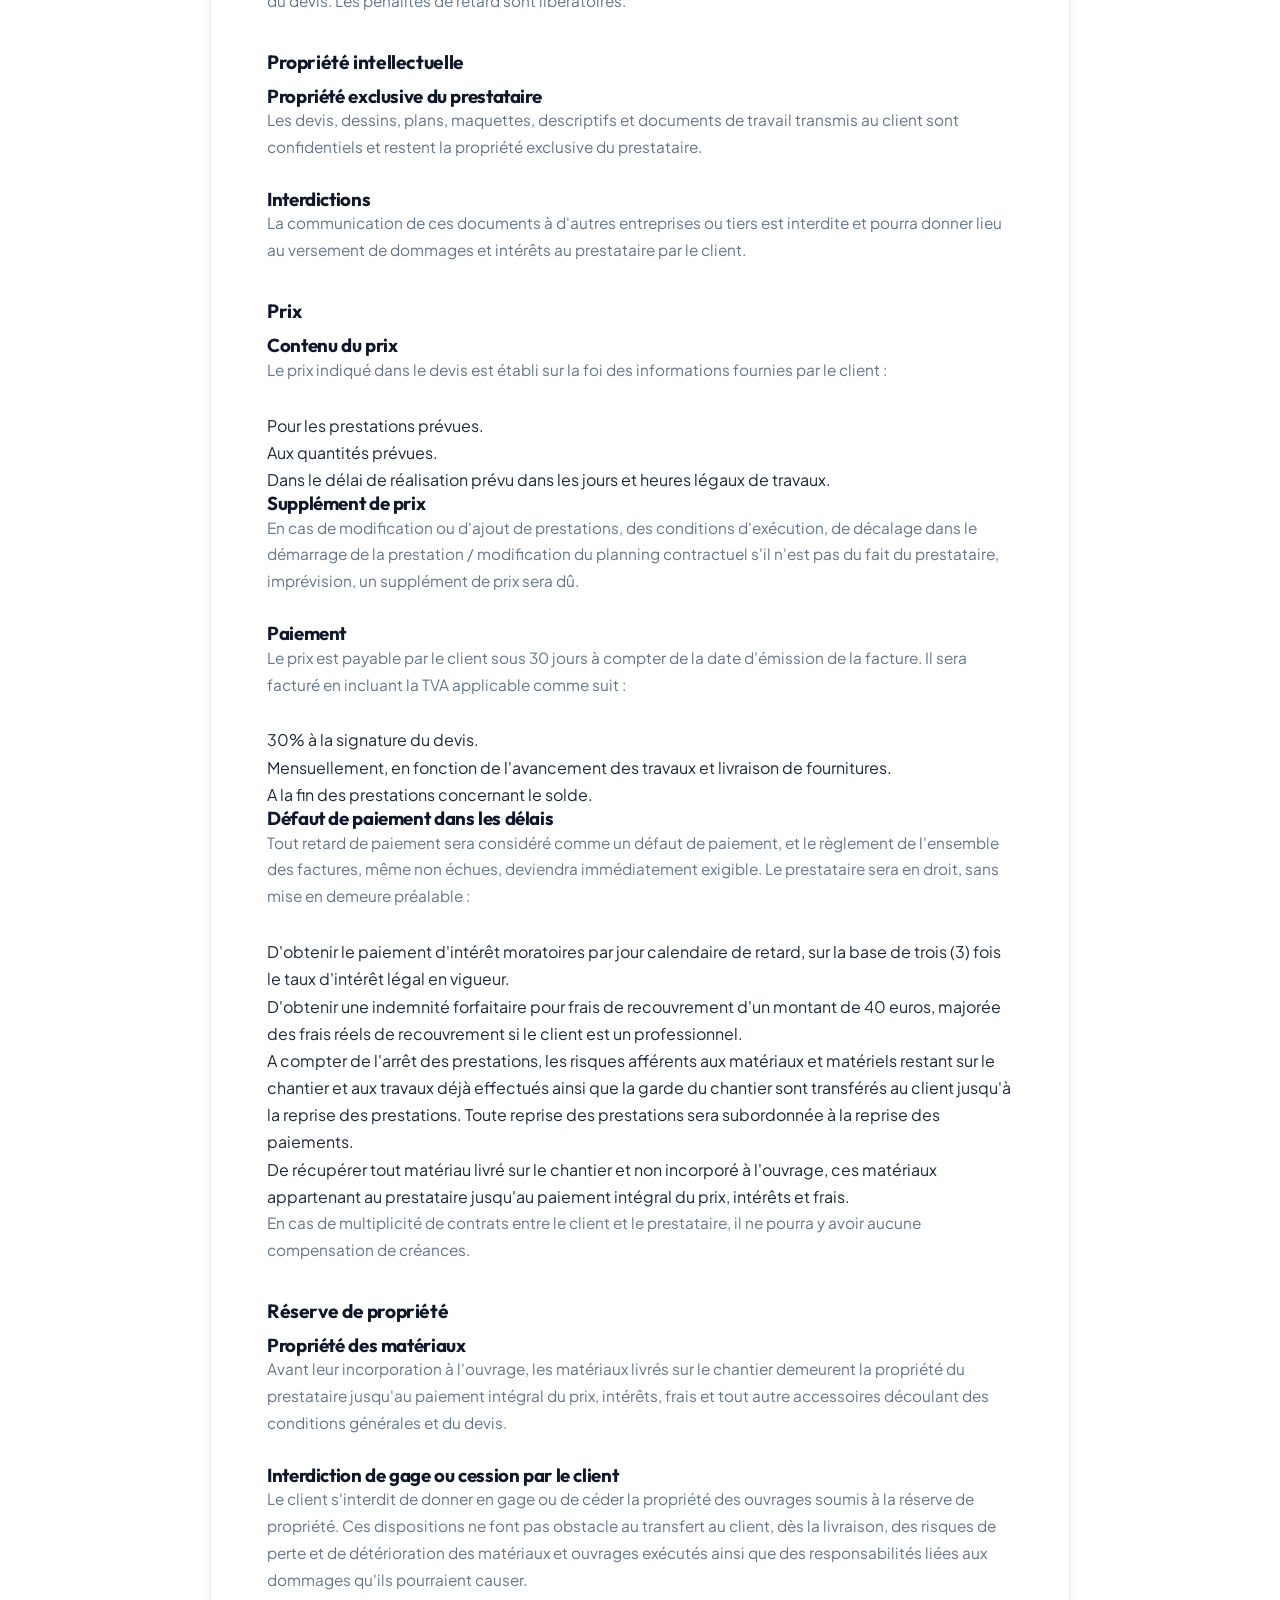
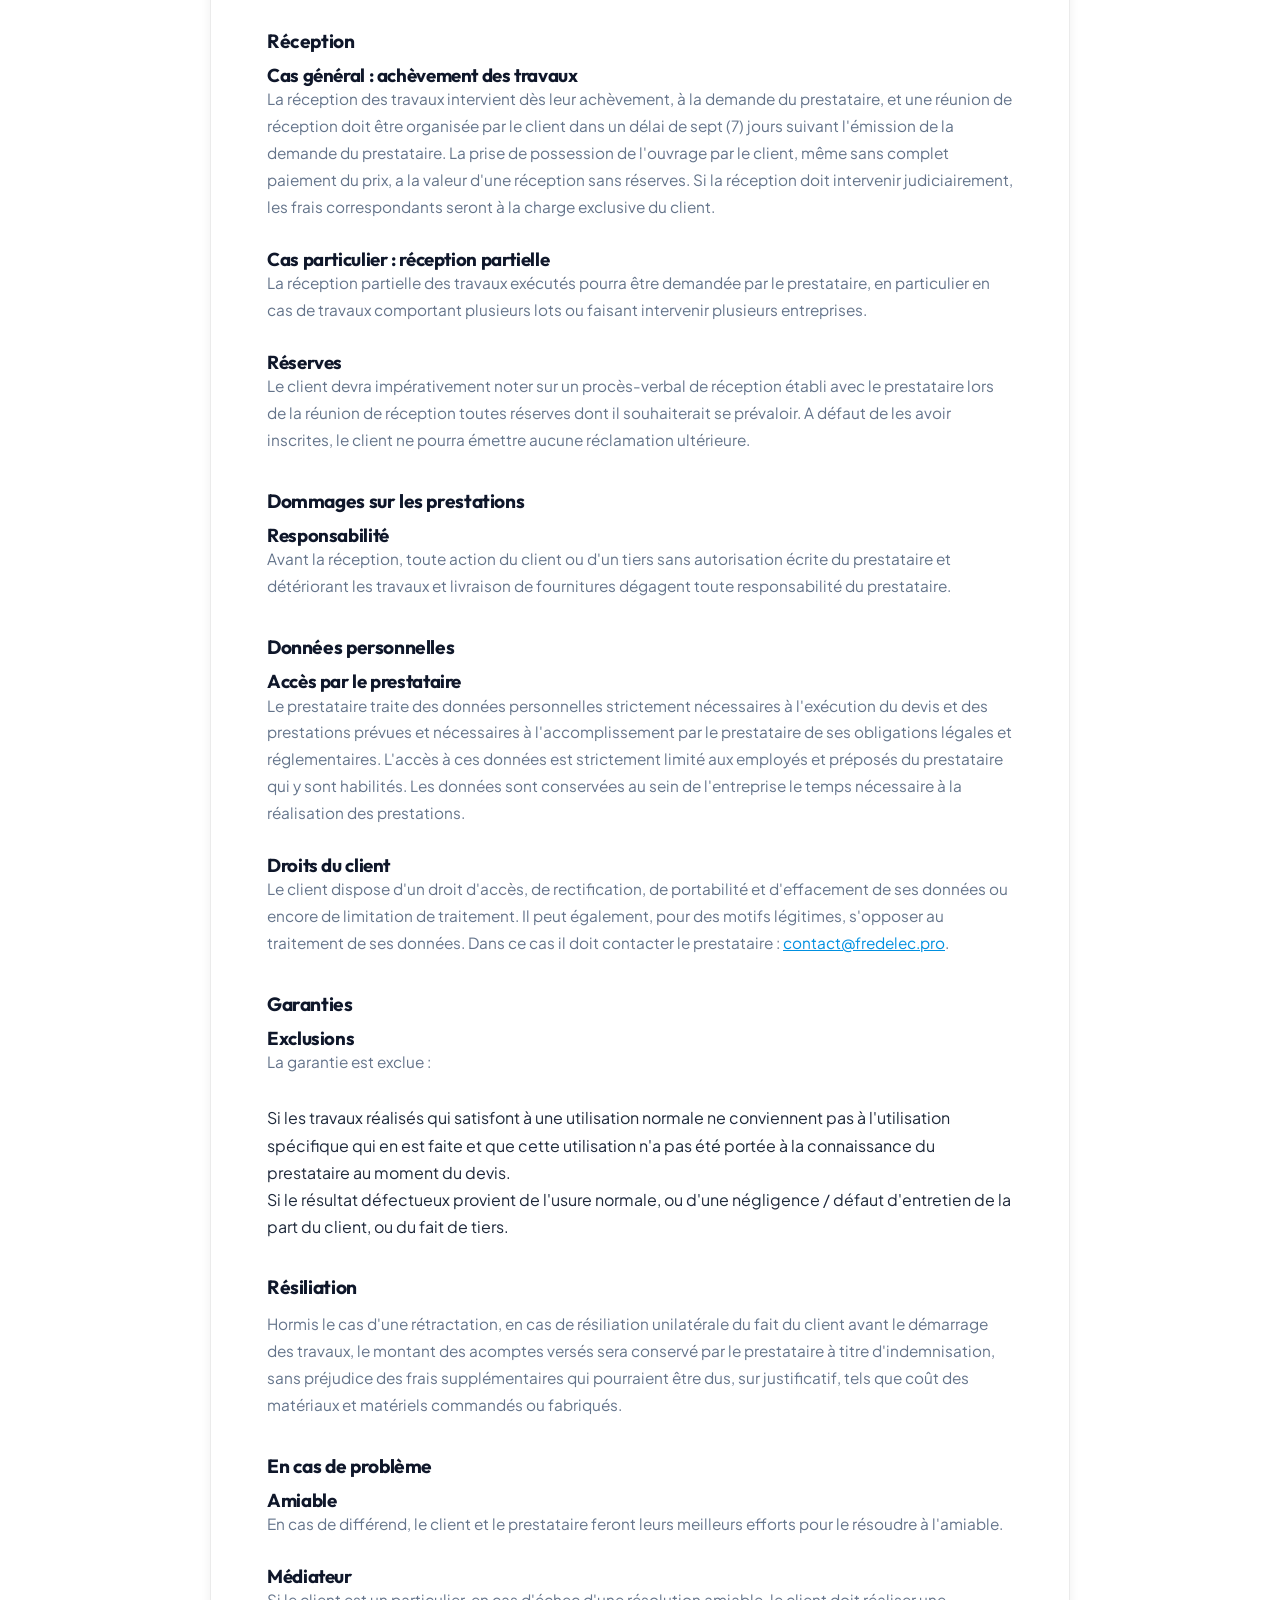
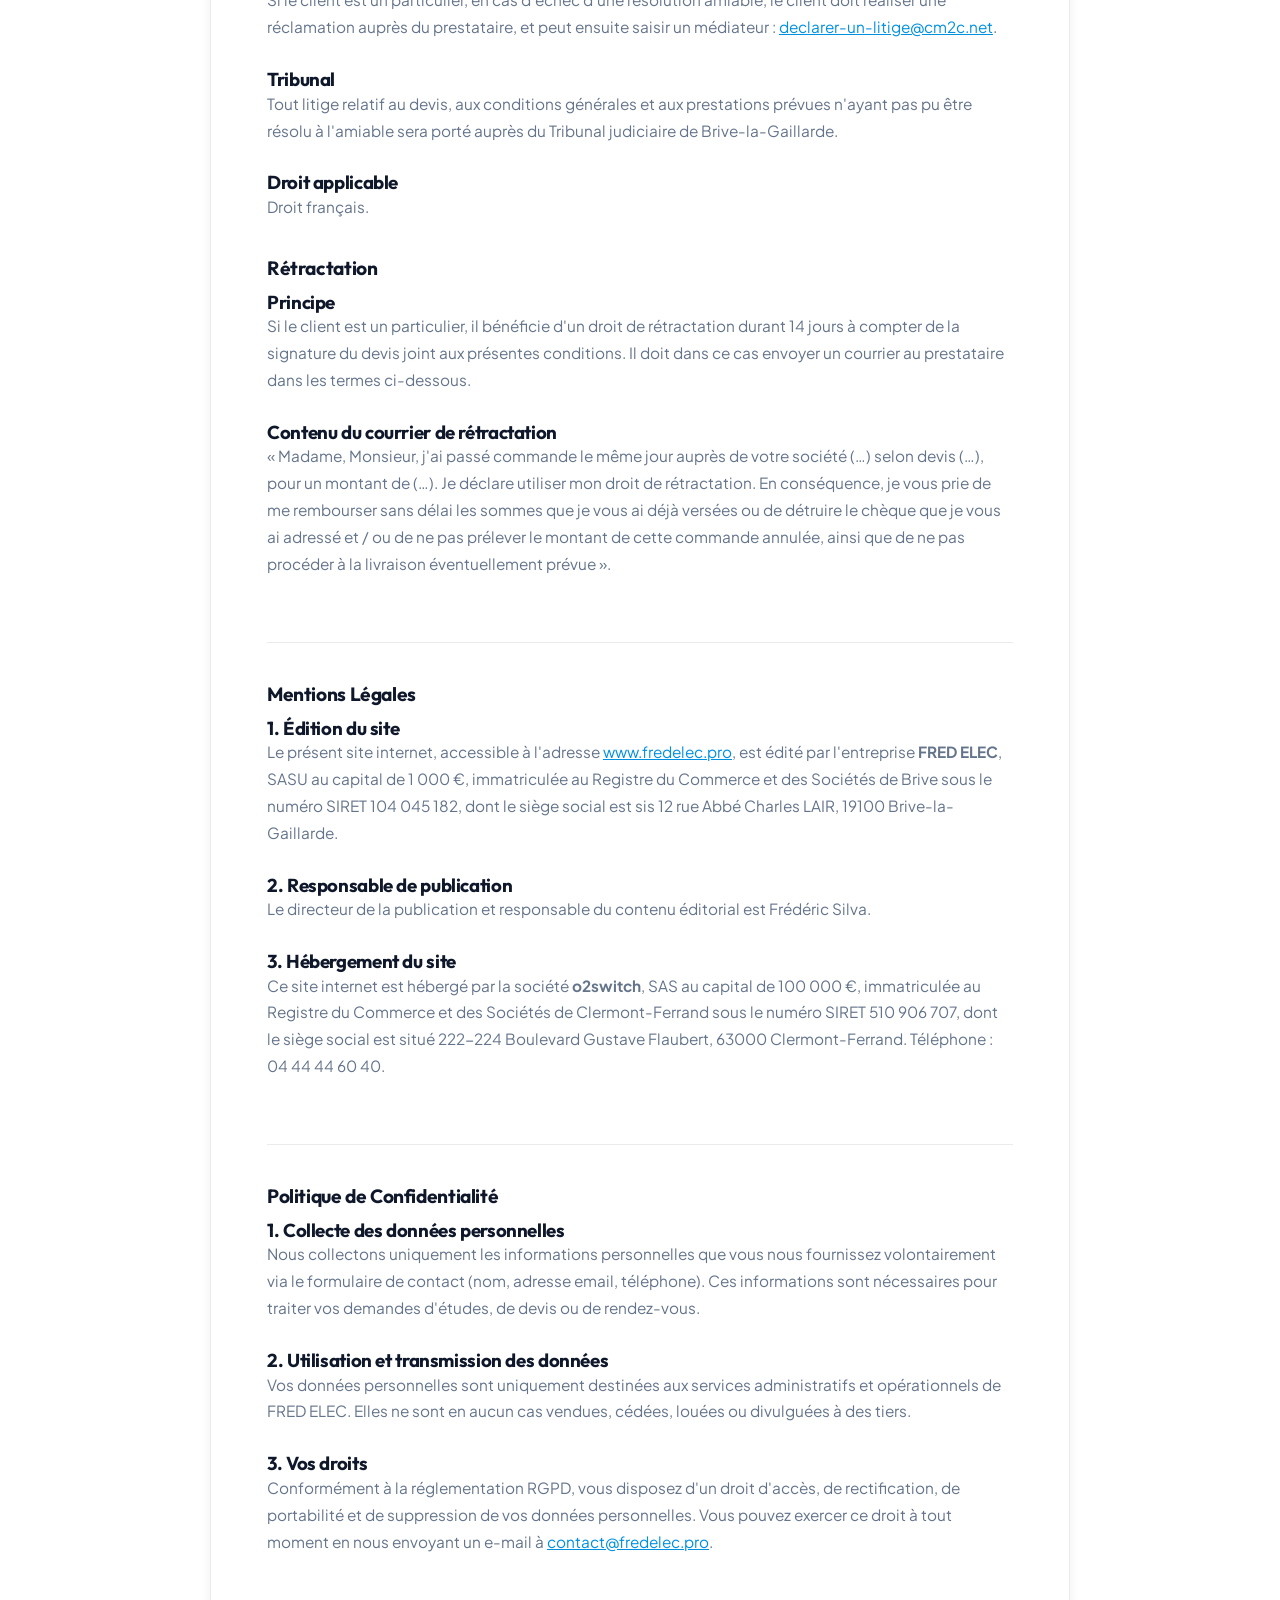
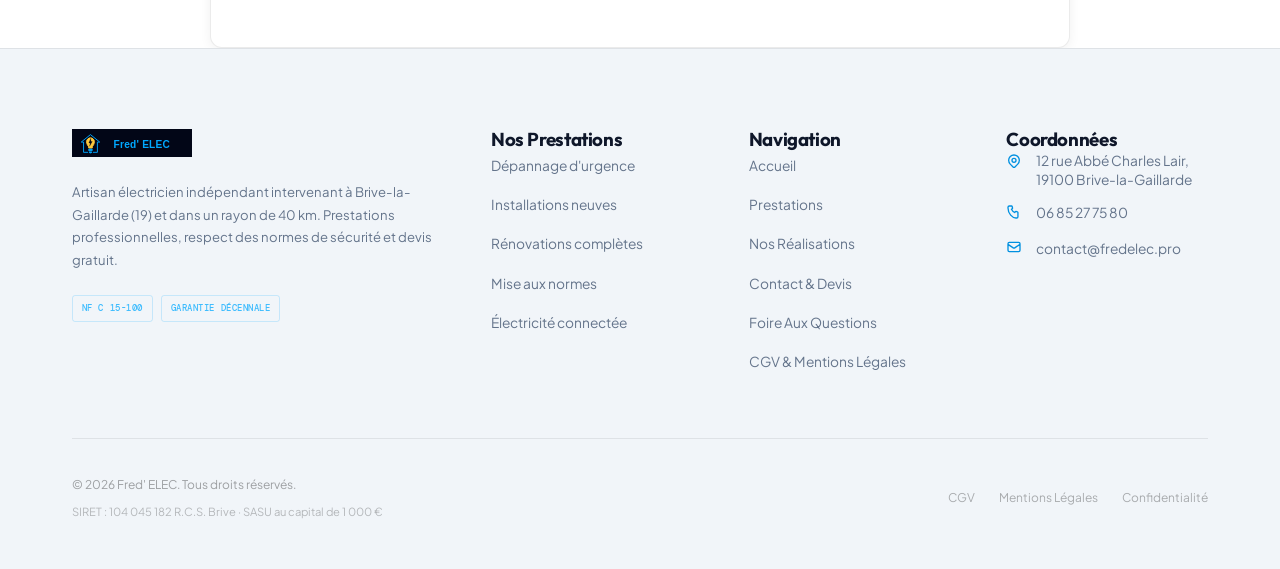
==== commit c46a8f52: "Updates" ====
--- a/cgv.html
+++ b/cgv.html
@@ -22,6 +22,25 @@
     <meta property="og:image" content="assets/logo.png" />
     <meta property="og:type" content="website" />
     <meta name="robots" content="noindex, follow" />
+
+    <!-- Favicons & App Icons -->
+    <link rel="apple-touch-icon" sizes="57x57" href="/apple-icon-57x57.png">
+    <link rel="apple-touch-icon" sizes="60x60" href="/apple-icon-60x60.png">
+    <link rel="apple-touch-icon" sizes="72x72" href="/apple-icon-72x72.png">
+    <link rel="apple-touch-icon" sizes="76x76" href="/apple-icon-76x76.png">
+    <link rel="apple-touch-icon" sizes="114x114" href="/apple-icon-114x114.png">
+    <link rel="apple-touch-icon" sizes="120x120" href="/apple-icon-120x120.png">
+    <link rel="apple-touch-icon" sizes="144x144" href="/apple-icon-144x144.png">
+    <link rel="apple-touch-icon" sizes="152x152" href="/apple-icon-152x152.png">
+    <link rel="apple-touch-icon" sizes="180x180" href="/apple-icon-180x180.png">
+    <link rel="icon" type="image/png" sizes="192x192" href="/android-icon-192x192.png">
+    <link rel="icon" type="image/png" sizes="32x32" href="/favicon-32x32.png">
+    <link rel="icon" type="image/png" sizes="96x96" href="/favicon-96x96.png">
+    <link rel="icon" type="image/png" sizes="16x16" href="/favicon-16x16.png">
+    <link rel="manifest" href="/manifest.json">
+    <meta name="msapplication-TileColor" content="#ffffff">
+    <meta name="msapplication-TileImage" content="/ms-icon-144x144.png">
+    <meta name="theme-color" content="#ffffff">
 
     <!-- Google Fonts -->
     <link rel="preconnect" href="https://fonts.googleapis.com" />
@@ -78,7 +97,7 @@
             "url": "https://www.fredelec.pro",
             "logo": "https://www.fredelec.pro/assets/logo.png",
             "image": "https://www.fredelec.pro/assets/Maison_neuve.jpg",
-            "description": "Artisan électricien à Brive-la-Gaillarde (19). Dépannage électrique 24h/7j, installations neuves, rénovations et bornes IRVE.",
+            "description": "Artisan électricien à Brive-la-Gaillarde (19). Dépannage électrique 24h/7j, installations neuves, rénovations.",
             "telephone": "+33685277580",
             "email": "contact@fredelec.pro",
             "priceRange": "$$",
@@ -285,129 +304,259 @@
     <section class="section-inner">
       <div class="wrap reveal">
         <div class="legal-card">
-          <h1 id="cgv">CGV — Conditions Générales de Vente</h1>
-
-          <p>
-            <strong>FRED ELEC – SASU au capital de 1 000 €</strong><br />
-            SIRET : 104 045 182 R.C.S. Brive<br />
-            Siège social : 12 rue Abbé Charles LAIR, 19100 Brive-la-Gaillarde<br />
-            Email :
-            <a href="mailto:contact@fredelec.pro">contact@fredelec.pro</a><br />
-            Téléphone : <a href="tel:0685277580">06 85 27 75 80</a>
-          </p>
-
-          <h2>1. Objet et champ d’application</h2>
-          <p>
-            Les présentes Conditions Générales de Vente (CGV) régissent
-            l’ensemble des prestations réalisées par FRED ELEC, artisan
-            électricien spécialisé en installation, dépannage, rénovation
-            électrique et bornes IRVE. Toute commande implique l’adhésion pleine
-            et entière du client aux présentes CGV, qui prévalent sur tout autre
-            document.
-          </p>
-
-          <h2>2. Prestations proposées</h2>
-          <p>
-            FRED ELEC réalise notamment : dépannage électrique (urgence ou sur
-            rendez-vous), installation et rénovation électrique, mise aux normes
-            et sécurisation d’installations, installation de bornes de recharge
-            IRVE, remplacement de tableaux électriques, éclairage intérieur /
-            extérieur, petits travaux électriques. Toute prestation non listée
-            peut être réalisée sur demande.
-          </p>
-
-          <h2>3. Devis – Validité – Acceptation</h2>
-          <p>
-            Un devis détaillé est fourni gratuitement, sauf cas particuliers.
-            Les devis sont valables 30 jours. La commande est ferme dès
-            signature du devis, validation écrite ou versement d’un acompte.
-          </p>
-
-          <h2>4. Prix et facturation</h2>
-          <p>
-            Les prix sont exprimés en euros, HT et TTC. Un forfait déplacement
-            peut être appliqué. Toute modification demandée par le client fera
-            l’objet d’un devis complémentaire. La facture est remise à la fin
-            des travaux ou envoyée par email.
-          </p>
-
-          <h2>5. Paiement</h2>
-          <p>
-            Paiement par virement, chèque ou espèces (dans les limites légales).
-            Sauf mention contraire, les factures sont payables à réception. Tout
-            retard entraîne des pénalités de retard (3 fois le taux légal) et
-            une indemnité forfaitaire de 40 €.
-          </p>
-
-          <h2>6. Délais d’intervention et d’exécution</h2>
-          <p>
-            Les délais sont indicatifs. FRED ELEC s’engage à intervenir dans les
-            meilleurs délais, notamment pour les dépannages urgents. Un retard
-            ne peut donner lieu à indemnisation, sauf faute lourde.
-          </p>
-
-          <h2>7. Accès au chantier</h2>
-          <p>
-            Le client s’engage à permettre l’accès aux locaux, garantir la
-            sécurité du lieu et informer de toute particularité. En cas
-            d’impossibilité d’accès, un déplacement pourra être facturé.
-          </p>
-
-          <h2>8. Garanties</h2>
-          <p>
-            Les prestations bénéficient des garanties légales (conformité, vices
-            cachés, décennale pour les travaux concernés). Ne sont pas couverts
-            : usure normale, mauvaise utilisation, modification par un tiers,
-            matériel fourni par le client.
-          </p>
-
-          <h2>9. Responsabilité</h2>
-          <p>
-            FRED ELEC est assuré en responsabilité civile professionnelle et
-            décennale. La responsabilité ne peut être engagée en cas
-            d’installation existante non conforme, de refus de mise aux normes
-            ou d’utilisation non conforme du matériel.
-          </p>
-
-          <h2>10. Réserve de propriété</h2>
-          <p>
-            Les fournitures restent la propriété de FRED ELEC jusqu’au paiement
-            intégral de la facture.
-          </p>
-
-          <h2>11. Droit de rétractation</h2>
-          <p>
-            Pour les prestations à domicile, le client particulier dispose d’un
-            délai de 14 jours, sauf demande expresse d’intervention immédiate ou
-            travaux urgents nécessaires à la sécurité, auquel cas il renonce à
-            ce droit.
-          </p>
-
-          <h2>12. Protection des données (RGPD)</h2>
-          <p>
-            Les données collectées sont utilisées pour les devis, factures,
-            communications et obligations légales. Aucune donnée n’est vendue.
-            Le client peut exercer ses droits à l’adresse
-            <a href="mailto:contact@fredelec.pro">contact@fredelec.pro</a>.
-          </p>
-
-          <h2>13. Litiges – Médiation</h2>
-          <p>
-            En cas de litige, une solution amiable sera recherchée. À défaut, le
-            client particulier pourra saisir un médiateur de la consommation
-            (coordonnées à préciser après adhésion au dispositif).
-          </p>
-
-          <h2>14. Tribunal compétent</h2>
-          <p>
-            En cas de litige non résolu, les tribunaux compétents seront ceux du
-            ressort de Brive-la-Gaillarde, sauf disposition légale contraire.
-          </p>
-
-          <h2>15. Acceptation des CGV</h2>
-          <p>
-            La signature du devis ou la validation de la commande vaut
-            acceptation pleine et entière des présentes CGV.
+          <h1 id="cgv">CGV — Conditions Générales de Vente et Travaux</h1>
+
+          <h2>Comment ça marche ?</h2>
+          <h3>Valeur</h3>
+          <p>
+            Nos conditions générales sont contractuelles et forment un tout contractuel
+            avec la commande / devis. Toute commande / devis implique de la part du
+            client l'acceptation sans réserve des présentes conditions générales - que le
+            client déclare parfaitement connaître - et la renonciation à ses propres
+            conditions, sauf stipulation contraire dans le devis.
+          </p>
+          <h3>Durée de validité du devis</h3>
+          <p>Le devis est valable pour une durée de 30 jours.</p>
+          <h3>Prise d'effet : cas général</h3>
+          <p>
+            Le contrat est formé à la signature du devis par le client et après le versement
+            de l'acompte.
+          </p>
+          <h3>Cas particulier : crédit</h3>
+          <p>
+            Si le client est un particulier, avant la signature du devis, le client doit indiquer
+            par courrier recommandé avec accusé de réception s'il entend demander un
+            prêt pour payer tout ou partie des prestations. A défaut, il est réputé ne pas
+            avoir emprunté, et ne pourra pas se prévaloir des articles L.312-44 et suivants
+            du code de la consommation.
+          </p>
+
+          <h2>Prestations incluses</h2>
+          <h3>Devis</h3>
+          <p>
+            Le devis liste l'ensemble des prestations incluses. Le prestataire est libre d'en
+            sous-traiter l'exécution.
+          </p>
+          <h3>Mise à disposition</h3>
+          <p>
+            Le client met à disposition du prestataire l'eau, l'électricité, les aires de
+            stockage et d'installation nécessaire pour la réalisation des prestations
+            gratuitement.
+          </p>
+
+          <h2>Délai</h2>
+          <h3>Démarrage</h3>
+          <p>
+            Les délais indiqués dans le devis sont indicatifs. Ils ne commencent à courir
+            qu'après la prise d'effet, et à partir du moment où le prestataire est en
+            possession de toutes les autorisations administratives, documents techniques
+            et pièces prévues dans le devis à fournir par le client.
+          </p>
+          <h3>Suspension</h3>
+          <p>
+            Les délais sont automatiquement suspendus en cas de force majeure ou
+            d'imprévision et en cas d'événement indépendant de la volonté du prestataire
+            ayant pour effet d'empêcher ou de retarder l'exécution des travaux. N'étant
+            pas de la faute du prestataire, ils ne peuvent donner lieu à aucune pénalité ou
+            indemnisation.
+          </p>
+          <h3>Retard</h3>
+          <p>
+            En cas de retard de la faute du prestataire, des pénalités de retard pourront lui
+            être imputées par le client pour un montant maximum de 5 % du montant
+            hors taxes des prestations réalisées dans le cadre du devis. Les pénalités de
+            retard sont libératoires.
+          </p>
+
+          <h2>Propriété intellectuelle</h2>
+          <h3>Propriété exclusive du prestataire</h3>
+          <p>
+            Les devis, dessins, plans, maquettes, descriptifs et documents de travail
+            transmis au client sont confidentiels et restent la propriété exclusive du
+            prestataire.
+          </p>
+          <h3>Interdictions</h3>
+          <p>
+            La communication de ces documents à d'autres entreprises ou tiers est
+            interdite et pourra donner lieu au versement de dommages et intérêts au
+            prestataire par le client.
+          </p>
+
+          <h2>Prix</h2>
+          <h3>Contenu du prix</h3>
+          <p>
+            Le prix indiqué dans le devis est établi sur la foi des informations fournies par
+            le client :
+          </p>
+          <ul>
+            <li>Pour les prestations prévues.</li>
+            <li>Aux quantités prévues.</li>
+            <li>Dans le délai de réalisation prévu dans les jours et heures légaux de travaux.</li>
+          </ul>
+          <h3>Supplément de prix</h3>
+          <p>
+            En cas de modification ou d'ajout de prestations, des conditions d'exécution,
+            de décalage dans le démarrage de la prestation / modification du planning
+            contractuel s'il n'est pas du fait du prestataire, imprévision, un supplément de
+            prix sera dû.
+          </p>
+          <h3>Paiement</h3>
+          <p>
+            Le prix est payable par le client sous 30 jours à compter de la date d’émission
+            de la facture. Il sera facturé en incluant la TVA applicable comme suit :
+          </p>
+          <ul>
+            <li>30% à la signature du devis.</li>
+            <li>Mensuellement, en fonction de l'avancement des travaux et livraison de fournitures.</li>
+            <li>A la fin des prestations concernant le solde.</li>
+          </ul>
+          <h3>Défaut de paiement dans les délais</h3>
+          <p>
+            Tout retard de paiement sera considéré comme un défaut de paiement, et le
+            règlement de l'ensemble des factures, même non échues, deviendra
+            immédiatement exigible. Le prestataire sera en droit, sans mise en demeure
+            préalable :
+          </p>
+          <ul>
+            <li>D'obtenir le paiement d'intérêt moratoires par jour calendaire de retard, sur la base de trois (3) fois le taux d'intérêt légal en vigueur.</li>
+            <li>D'obtenir une indemnité forfaitaire pour frais de recouvrement d'un montant de 40 euros, majorée des frais réels de recouvrement si le client est un professionnel.</li>
+            <li>A compter de l'arrêt des prestations, les risques afférents aux matériaux et matériels restant sur le chantier et aux travaux déjà effectués ainsi que la garde du chantier sont transférés au client jusqu'à la reprise des prestations. Toute reprise des prestations sera subordonnée à la reprise des paiements.</li>
+            <li>De récupérer tout matériau livré sur le chantier et non incorporé à l'ouvrage, ces matériaux appartenant au prestataire jusqu'au paiement intégral du prix, intérêts et frais.</li>
+          </ul>
+          <p>
+            En cas de multiplicité de contrats entre le client et le prestataire, il ne pourra y
+            avoir aucune compensation de créances.
+          </p>
+
+          <h2>Réserve de propriété</h2>
+          <h3>Propriété des matériaux</h3>
+          <p>
+            Avant leur incorporation à l'ouvrage, les matériaux livrés sur le chantier
+            demeurent la propriété du prestataire jusqu'au paiement intégral du prix,
+            intérêts, frais et tout autre accessoires découlant des conditions générales et
+            du devis.
+          </p>
+          <h3>Interdiction de gage ou cession par le client</h3>
+          <p>
+            Le client s'interdit de donner en gage ou de céder la propriété des ouvrages
+            soumis à la réserve de propriété. Ces dispositions ne font pas obstacle au
+            transfert au client, dès la livraison, des risques de perte et de détérioration
+            des matériaux et ouvrages exécutés ainsi que des responsabilités liées aux
+            dommages qu'ils pourraient causer.
+          </p>
+
+          <h2>Réception</h2>
+          <h3>Cas général : achèvement des travaux</h3>
+          <p>
+            La réception des travaux intervient dès leur achèvement, à la demande du
+            prestataire, et une réunion de réception doit être organisée par le client dans
+            un délai de sept (7) jours suivant l'émission de la demande du prestataire.
+            La prise de possession de l'ouvrage par le client, même sans complet paiement
+            du prix, a la valeur d'une réception sans réserves.
+            Si la réception doit intervenir judiciairement, les frais correspondants seront à
+            la charge exclusive du client.
+          </p>
+          <h3>Cas particulier : réception partielle</h3>
+          <p>
+            La réception partielle des travaux exécutés pourra être demandée par le
+            prestataire, en particulier en cas de travaux comportant plusieurs lots ou
+            faisant intervenir plusieurs entreprises.
+          </p>
+          <h3>Réserves</h3>
+          <p>
+            Le client devra impérativement noter sur un procès-verbal de réception établi
+            avec le prestataire lors de la réunion de réception toutes réserves dont il
+            souhaiterait se prévaloir. A défaut de les avoir inscrites, le client ne pourra
+            émettre aucune réclamation ultérieure.
+          </p>
+
+          <h2>Dommages sur les prestations</h2>
+          <h3>Responsabilité</h3>
+          <p>
+            Avant la réception, toute action du client ou d'un tiers sans autorisation écrite
+            du prestataire et détériorant les travaux et livraison de fournitures dégagent
+            toute responsabilité du prestataire.
+          </p>
+
+          <h2>Données personnelles</h2>
+          <h3>Accès par le prestataire</h3>
+          <p>
+            Le prestataire traite des données personnelles strictement nécessaires à
+            l'exécution du devis et des prestations prévues et nécessaires à
+            l'accomplissement par le prestataire de ses obligations légales et
+            réglementaires. L'accès à ces données est strictement limité aux employés et
+            préposés du prestataire qui y sont habilités. Les données sont conservées au
+            sein de l'entreprise le temps nécessaire à la réalisation des prestations.
+          </p>
+          <h3>Droits du client</h3>
+          <p>
+            Le client dispose d'un droit d'accès, de rectification, de portabilité et
+            d'effacement de ses données ou encore de limitation de traitement. Il peut
+            également, pour des motifs légitimes, s'opposer au traitement de ses données.
+            Dans ce cas il doit contacter le prestataire : <a href="mailto:contact@fredelec.pro">contact@fredelec.pro</a>.
+          </p>
+
+          <h2>Garanties</h2>
+          <h3>Exclusions</h3>
+          <p>La garantie est exclue :</p>
+          <ul>
+            <li>
+              Si les travaux réalisés qui satisfont à une utilisation normale ne
+              conviennent pas à l'utilisation spécifique qui en est faite et que cette
+              utilisation n'a pas été portée à la connaissance du prestataire au moment
+              du devis.
+            </li>
+            <li>
+              Si le résultat défectueux provient de l'usure normale, ou d'une négligence
+              / défaut d'entretien de la part du client, ou du fait de tiers.
+            </li>
+          </ul>
+
+          <h2>Résiliation</h2>
+          <p>
+            Hormis le cas d'une rétractation, en cas de résiliation unilatérale du fait du
+            client avant le démarrage des travaux, le montant des acomptes versés sera
+            conservé par le prestataire à titre d'indemnisation, sans préjudice des frais
+            supplémentaires qui pourraient être dus, sur justificatif, tels que coût des
+            matériaux et matériels commandés ou fabriqués.
+          </p>
+
+          <h2>En cas de problème</h2>
+          <h3>Amiable</h3>
+          <p>
+            En cas de différend, le client et le prestataire feront leurs meilleurs efforts
+            pour le résoudre à l'amiable.
+          </p>
+          <h3>Médiateur</h3>
+          <p>
+            Si le client est un particulier, en cas d'échec d'une résolution amiable, le client
+            doit réaliser une réclamation auprès du prestataire, et peut ensuite saisir un
+            médiateur : <a href="mailto:declarer-un-litige@cm2c.net">declarer-un-litige@cm2c.net</a>.
+          </p>
+          <h3>Tribunal</h3>
+          <p>
+            Tout litige relatif au devis, aux conditions générales et aux prestations
+            prévues n'ayant pas pu être résolu à l'amiable sera porté auprès du Tribunal
+            judiciaire de Brive-la-Gaillarde.
+          </p>
+          <h3>Droit applicable</h3>
+          <p>Droit français.</p>
+
+          <h2>Rétractation</h2>
+          <h3>Principe</h3>
+          <p>
+            Si le client est un particulier, il bénéficie d'un droit de rétractation durant 14
+            jours à compter de la signature du devis joint aux présentes conditions. Il doit
+            dans ce cas envoyer un courrier au prestataire dans les termes ci-dessous.
+          </p>
+          <h3>Contenu du courrier de rétractation</h3>
+          <p>
+            « Madame, Monsieur, j'ai passé commande le même jour auprès de votre société
+            (…) selon devis (…), pour un montant de (…). Je déclare utiliser mon droit de
+            rétractation. En conséquence, je vous prie de me rembourser sans délai les
+            sommes que je vous ai déjà versées ou de détruire le chèque que je vous ai
+            adressé et / ou de ne pas prélever le montant de cette commande annulée, ainsi
+            que de ne pas procéder à la livraison éventuellement prévue ».
           </p>
 
           <hr class="rule" style="margin: 4rem 0 2.5rem" />
@@ -495,7 +644,6 @@
             <div class="footer-badges">
               <span class="footer-badge-tag">NF C 15-100</span>
               <span class="footer-badge-tag">Garantie Décennale</span>
-              <span class="footer-badge-tag">IRVE</span>
             </div>
           </div>
 
@@ -511,7 +659,6 @@
               <li>
                 <a href="services.html#mise-en-conformite">Mise aux normes</a>
               </li>
-              <li><a href="services.html#irve">Bornes de recharge IRVE</a></li>
               <li>
                 <a href="services.html#domotique">Électricité connectée</a>
               </li>
@@ -527,6 +674,7 @@
               <li><a href="realisations.html">Nos Réalisations</a></li>
               <li><a href="contact.html">Contact &amp; Devis</a></li>
               <li><a href="contact.html#faq">Foire Aux Questions</a></li>
+              <li><a href="cgv.html" class="active">CGV &amp; Mentions Légales</a></li>
             </ul>
           </div>
 
--- a/assets/style.css
+++ b/assets/style.css
@@ -1117,8 +1117,9 @@
   .portfolio-grid.cols-4 { grid-template-columns: repeat(2, 1fr); }
   .cities-grid { grid-template-columns: repeat(3, 1fr); }
   .service-detail-row, .service-detail-row:nth-child(even) { grid-template-columns: 1fr; gap: 2.5rem; }
-  .service-detail-row:nth-child(even) .service-detail-text { order: 1; }
-  .service-detail-row:nth-child(even) .service-detail-visual { order: 2; }
+  /* Image always first on tablet/mobile, regardless of even/odd alternation */
+  .service-detail-row:nth-child(even) .service-detail-visual { order: 1; }
+  .service-detail-row:nth-child(even) .service-detail-text { order: 2; }
 }
 
 @media (max-width: 860px) {
@@ -1147,6 +1148,8 @@
 }
 
 @media (max-width: 580px) {
+  .service-sublist { grid-template-columns: 1fr; gap: 0.65rem; }
+  .service-visual-frame { aspect-ratio: 4 / 3; }
   .stats-row { grid-template-columns: repeat(2, 1fr); }
   .stat-cell:nth-child(odd) { border-right: 1px solid var(--border); }
   .stat-cell { border-bottom: 1px solid var(--border); }
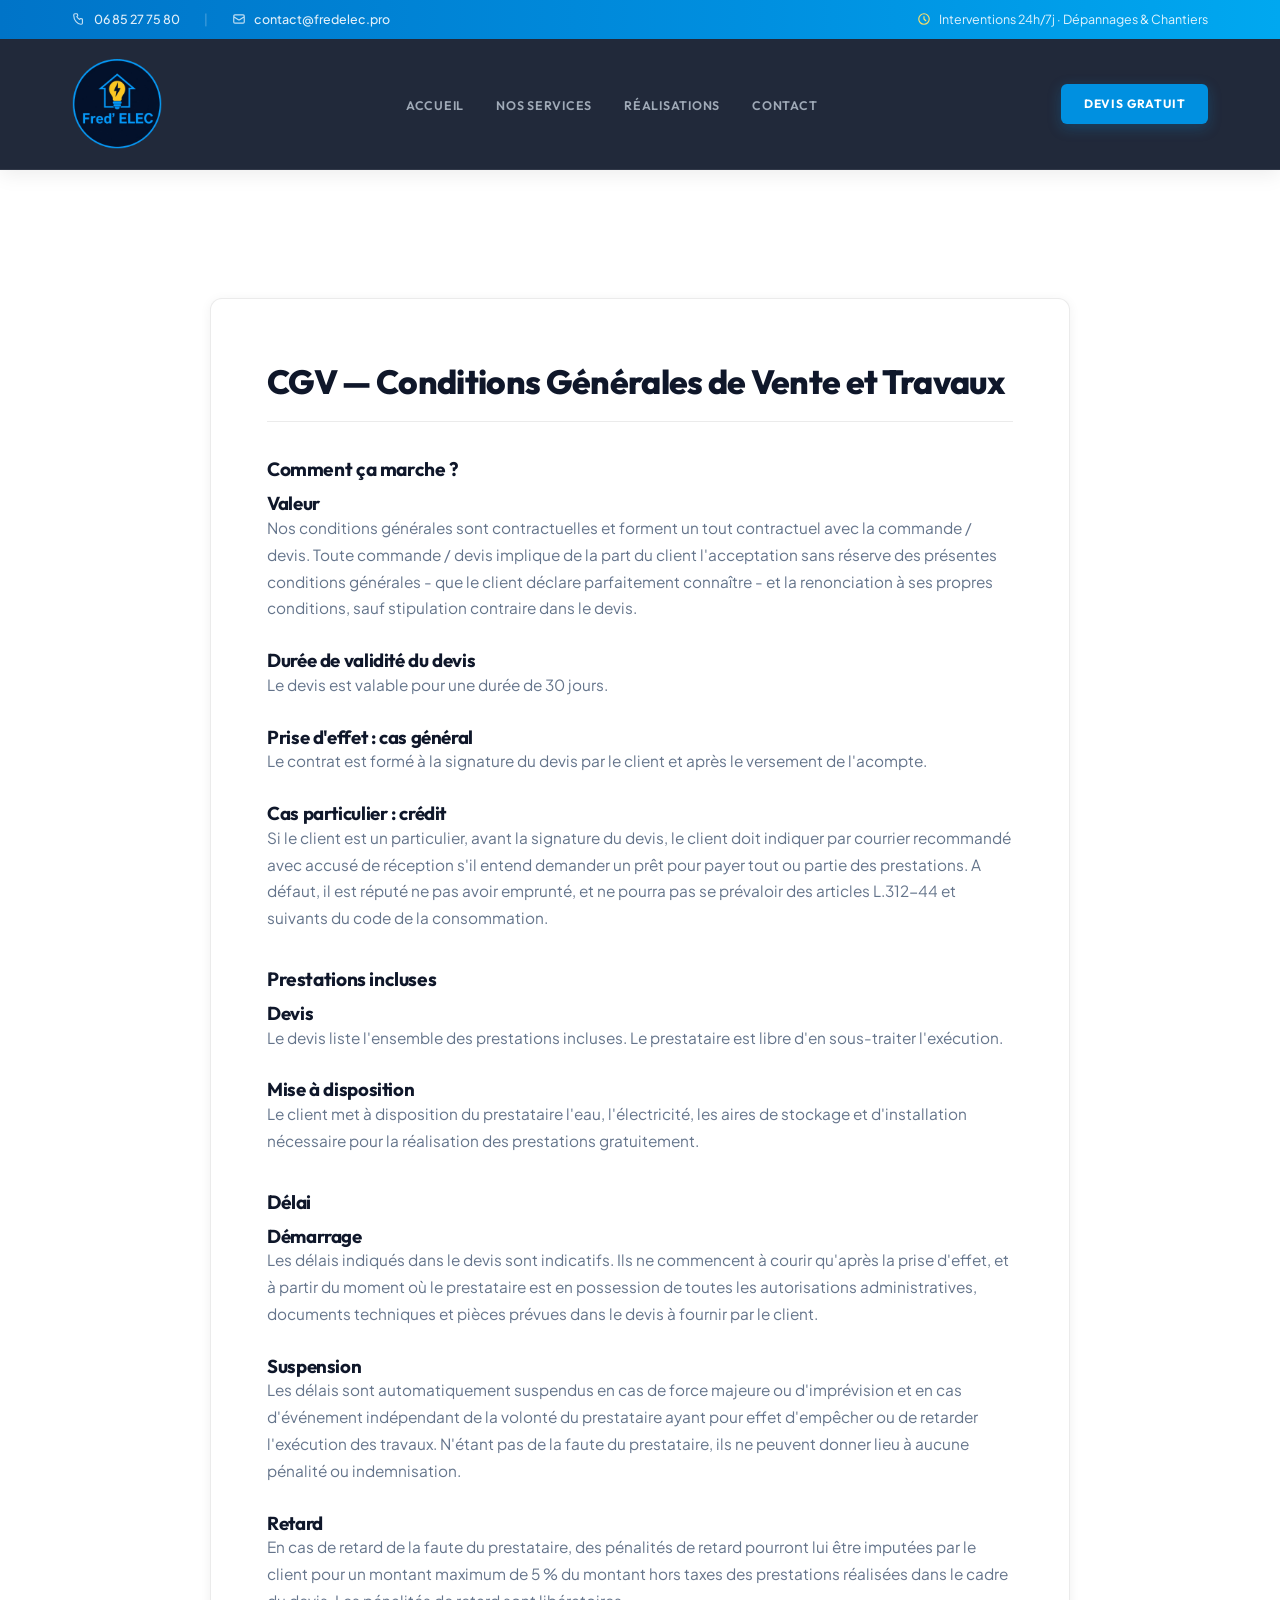
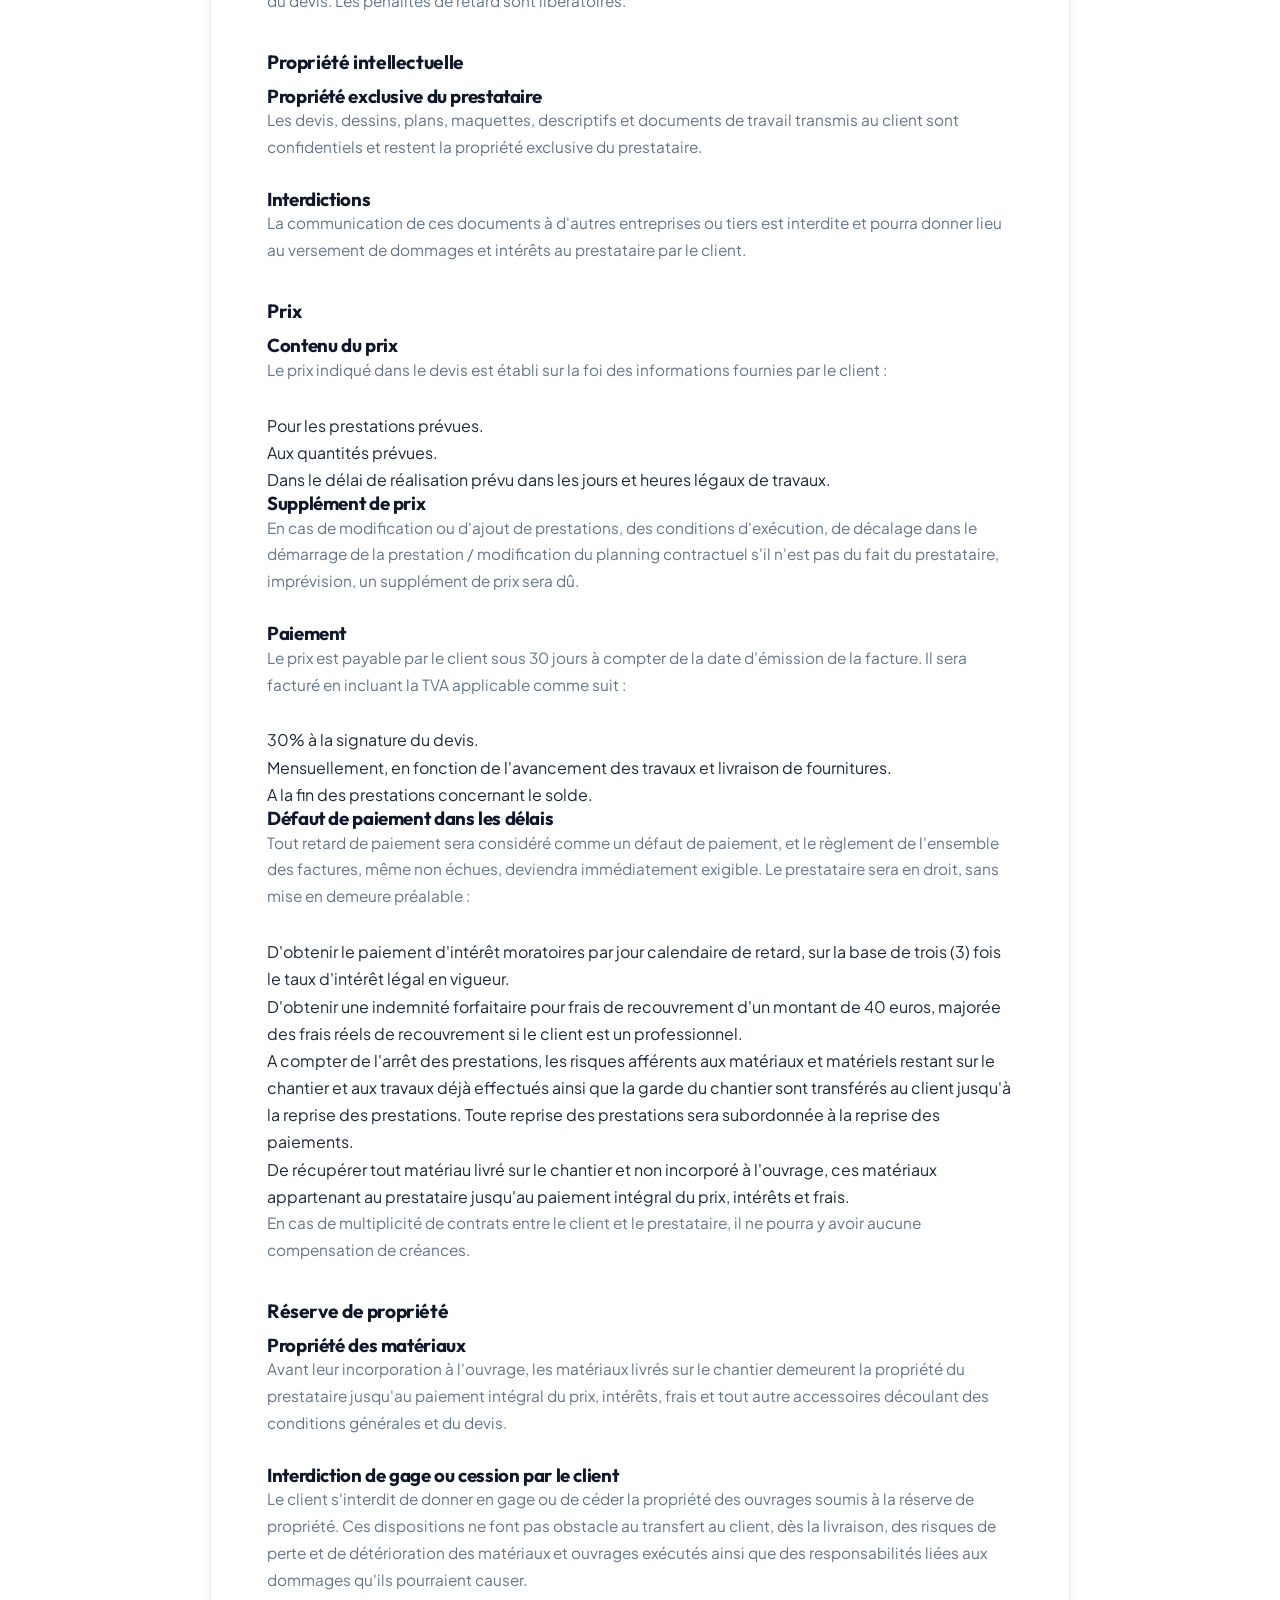
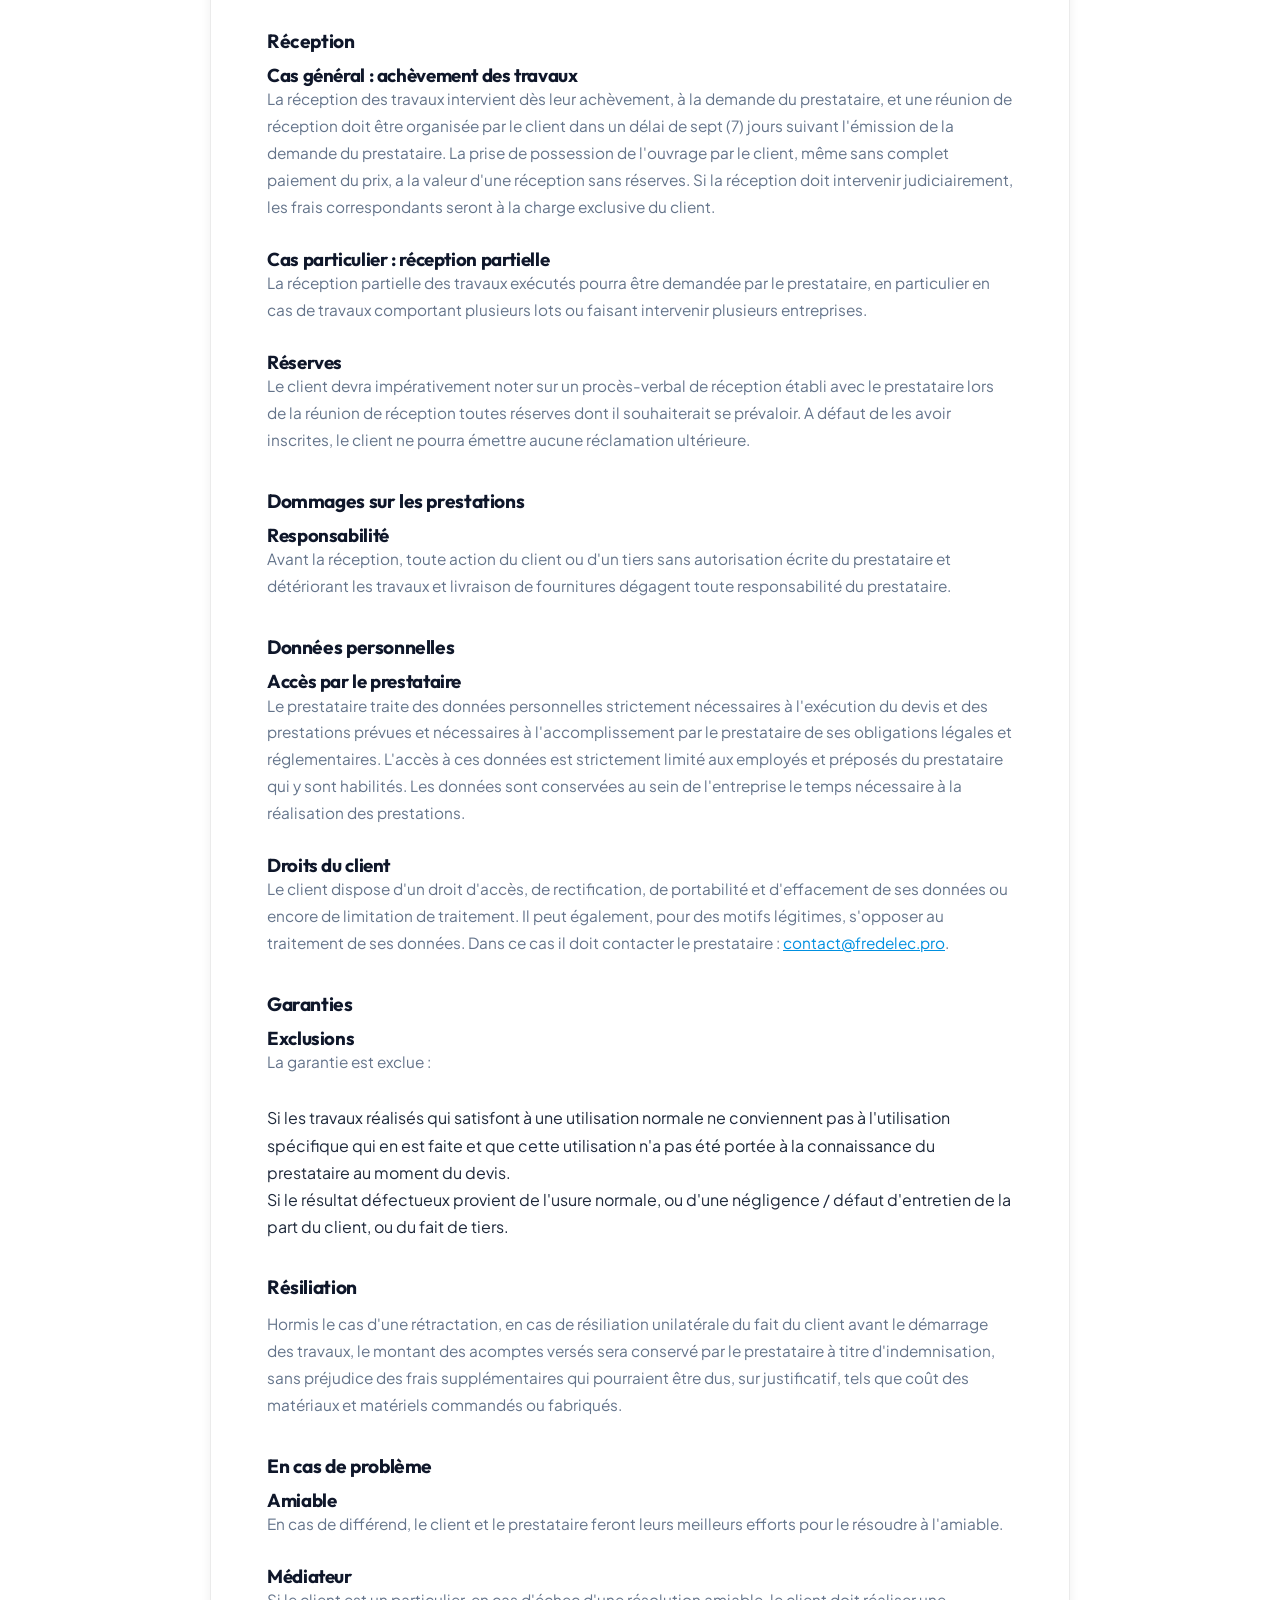
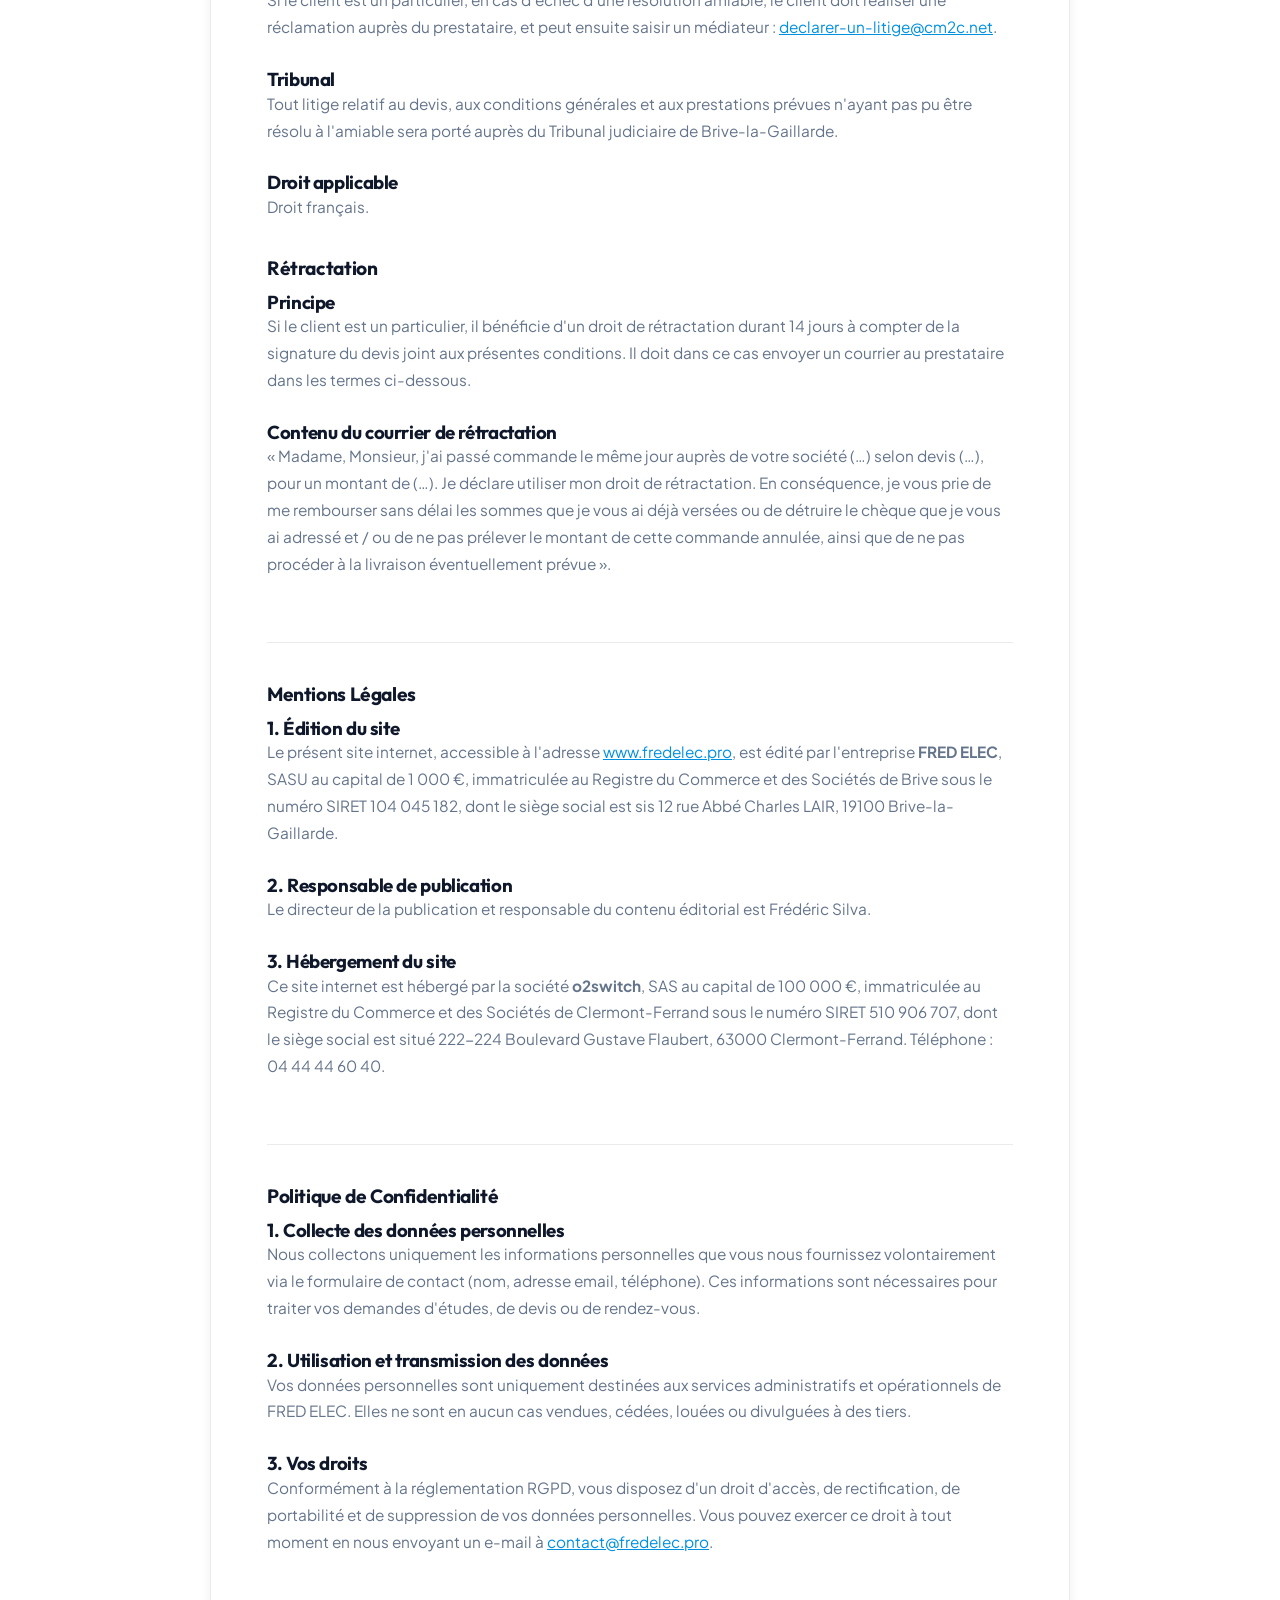
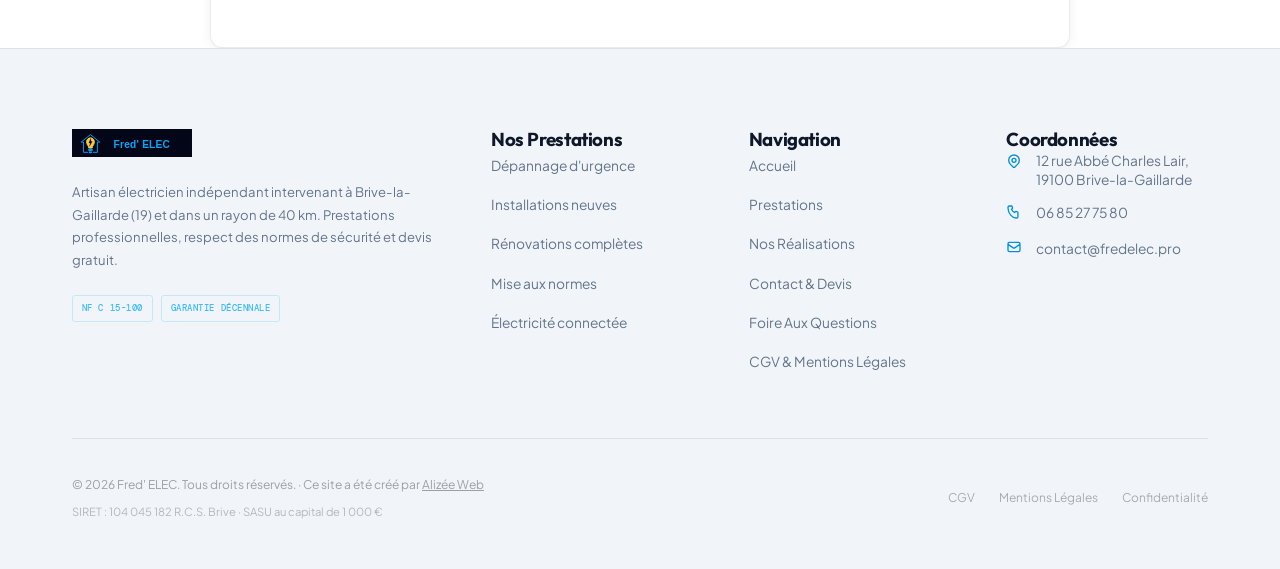
==== commit 824f37b0: "footer link added" ====
--- a/cgv.html
+++ b/cgv.html
@@ -8,7 +8,7 @@
       name="description"
       content="Conditions Générales de Vente (CGV), mentions légales et politique de confidentialité de l'entreprise Fred' ELEC à Brive-la-Gaillarde (19)."
     />
-    <link rel="canonical" href="https://www.fredelec.pro/cgv.html" />
+    <link rel="canonical" href="https://fredelec.pro/cgv.html" />
 
     <!-- Open Graph -->
     <meta
@@ -24,23 +24,48 @@
     <meta name="robots" content="noindex, follow" />
 
     <!-- Favicons & App Icons -->
-    <link rel="apple-touch-icon" sizes="57x57" href="/apple-icon-57x57.png">
-    <link rel="apple-touch-icon" sizes="60x60" href="/apple-icon-60x60.png">
-    <link rel="apple-touch-icon" sizes="72x72" href="/apple-icon-72x72.png">
-    <link rel="apple-touch-icon" sizes="76x76" href="/apple-icon-76x76.png">
-    <link rel="apple-touch-icon" sizes="114x114" href="/apple-icon-114x114.png">
-    <link rel="apple-touch-icon" sizes="120x120" href="/apple-icon-120x120.png">
-    <link rel="apple-touch-icon" sizes="144x144" href="/apple-icon-144x144.png">
-    <link rel="apple-touch-icon" sizes="152x152" href="/apple-icon-152x152.png">
-    <link rel="apple-touch-icon" sizes="180x180" href="/apple-icon-180x180.png">
-    <link rel="icon" type="image/png" sizes="192x192" href="/android-icon-192x192.png">
-    <link rel="icon" type="image/png" sizes="32x32" href="/favicon-32x32.png">
-    <link rel="icon" type="image/png" sizes="96x96" href="/favicon-96x96.png">
-    <link rel="icon" type="image/png" sizes="16x16" href="/favicon-16x16.png">
-    <link rel="manifest" href="/manifest.json">
-    <meta name="msapplication-TileColor" content="#ffffff">
-    <meta name="msapplication-TileImage" content="/ms-icon-144x144.png">
-    <meta name="theme-color" content="#ffffff">
+    <link rel="apple-touch-icon" sizes="57x57" href="/apple-icon-57x57.png" />
+    <link rel="apple-touch-icon" sizes="60x60" href="/apple-icon-60x60.png" />
+    <link rel="apple-touch-icon" sizes="72x72" href="/apple-icon-72x72.png" />
+    <link rel="apple-touch-icon" sizes="76x76" href="/apple-icon-76x76.png" />
+    <link
+      rel="apple-touch-icon"
+      sizes="114x114"
+      href="/apple-icon-114x114.png"
+    />
+    <link
+      rel="apple-touch-icon"
+      sizes="120x120"
+      href="/apple-icon-120x120.png"
+    />
+    <link
+      rel="apple-touch-icon"
+      sizes="144x144"
+      href="/apple-icon-144x144.png"
+    />
+    <link
+      rel="apple-touch-icon"
+      sizes="152x152"
+      href="/apple-icon-152x152.png"
+    />
+    <link
+      rel="apple-touch-icon"
+      sizes="180x180"
+      href="/apple-icon-180x180.png"
+    />
+    <link
+      rel="icon"
+      type="image/png"
+      sizes="192x192"
+      href="/android-icon-192x192.png"
+    />
+    <link rel="icon" type="image/png" sizes="32x32" href="/favicon-32x32.png" />
+    <link rel="icon" type="image/png" sizes="96x96" href="/favicon-96x96.png" />
+    <link rel="icon" type="image/png" sizes="16x16" href="/favicon-16x16.png" />
+    <link rel="manifest" href="/manifest.json" />
+    <meta name="msapplication-TileColor" content="#ffffff" />
+    <meta name="msapplication-TileImage" content="/ms-icon-144x144.png" />
+    <meta name="theme-color" content="#ffffff" />
 
     <!-- Google Fonts -->
     <link rel="preconnect" href="https://fonts.googleapis.com" />
@@ -81,22 +106,22 @@
                 "@type": "ListItem",
                 "position": 1,
                 "name": "Accueil",
-                "item": "https://www.fredelec.pro/"
+                "item": "https://fredelec.pro/"
               },
               {
                 "@type": "ListItem",
                 "position": 2,
                 "name": "CGV et Mentions Légales",
-                "item": "https://www.fredelec.pro/cgv.html"
+                "item": "https://fredelec.pro/cgv.html"
               }
             ]
           },
           {
             "@type": "ElectricalContractor",
             "name": "Fred' ELEC",
-            "url": "https://www.fredelec.pro",
-            "logo": "https://www.fredelec.pro/assets/logo.png",
-            "image": "https://www.fredelec.pro/assets/Maison_neuve.jpg",
+            "url": "https://fredelec.pro",
+            "logo": "https://fredelec.pro/assets/logo.png",
+            "image": "https://fredelec.pro/assets/Maison_neuve.jpg",
             "description": "Artisan électricien à Brive-la-Gaillarde (19). Dépannage électrique 24h/7j, installations neuves, rénovations.",
             "telephone": "+33685277580",
             "email": "contact@fredelec.pro",
@@ -309,191 +334,226 @@
           <h2>Comment ça marche ?</h2>
           <h3>Valeur</h3>
           <p>
-            Nos conditions générales sont contractuelles et forment un tout contractuel
-            avec la commande / devis. Toute commande / devis implique de la part du
-            client l'acceptation sans réserve des présentes conditions générales - que le
-            client déclare parfaitement connaître - et la renonciation à ses propres
-            conditions, sauf stipulation contraire dans le devis.
+            Nos conditions générales sont contractuelles et forment un tout
+            contractuel avec la commande / devis. Toute commande / devis
+            implique de la part du client l'acceptation sans réserve des
+            présentes conditions générales - que le client déclare parfaitement
+            connaître - et la renonciation à ses propres conditions, sauf
+            stipulation contraire dans le devis.
           </p>
           <h3>Durée de validité du devis</h3>
           <p>Le devis est valable pour une durée de 30 jours.</p>
           <h3>Prise d'effet : cas général</h3>
           <p>
-            Le contrat est formé à la signature du devis par le client et après le versement
-            de l'acompte.
+            Le contrat est formé à la signature du devis par le client et après
+            le versement de l'acompte.
           </p>
           <h3>Cas particulier : crédit</h3>
           <p>
-            Si le client est un particulier, avant la signature du devis, le client doit indiquer
-            par courrier recommandé avec accusé de réception s'il entend demander un
-            prêt pour payer tout ou partie des prestations. A défaut, il est réputé ne pas
-            avoir emprunté, et ne pourra pas se prévaloir des articles L.312-44 et suivants
-            du code de la consommation.
+            Si le client est un particulier, avant la signature du devis, le
+            client doit indiquer par courrier recommandé avec accusé de
+            réception s'il entend demander un prêt pour payer tout ou partie des
+            prestations. A défaut, il est réputé ne pas avoir emprunté, et ne
+            pourra pas se prévaloir des articles L.312-44 et suivants du code de
+            la consommation.
           </p>
 
           <h2>Prestations incluses</h2>
           <h3>Devis</h3>
           <p>
-            Le devis liste l'ensemble des prestations incluses. Le prestataire est libre d'en
-            sous-traiter l'exécution.
+            Le devis liste l'ensemble des prestations incluses. Le prestataire
+            est libre d'en sous-traiter l'exécution.
           </p>
           <h3>Mise à disposition</h3>
           <p>
-            Le client met à disposition du prestataire l'eau, l'électricité, les aires de
-            stockage et d'installation nécessaire pour la réalisation des prestations
-            gratuitement.
+            Le client met à disposition du prestataire l'eau, l'électricité, les
+            aires de stockage et d'installation nécessaire pour la réalisation
+            des prestations gratuitement.
           </p>
 
           <h2>Délai</h2>
           <h3>Démarrage</h3>
           <p>
-            Les délais indiqués dans le devis sont indicatifs. Ils ne commencent à courir
-            qu'après la prise d'effet, et à partir du moment où le prestataire est en
-            possession de toutes les autorisations administratives, documents techniques
-            et pièces prévues dans le devis à fournir par le client.
+            Les délais indiqués dans le devis sont indicatifs. Ils ne commencent
+            à courir qu'après la prise d'effet, et à partir du moment où le
+            prestataire est en possession de toutes les autorisations
+            administratives, documents techniques et pièces prévues dans le
+            devis à fournir par le client.
           </p>
           <h3>Suspension</h3>
           <p>
             Les délais sont automatiquement suspendus en cas de force majeure ou
-            d'imprévision et en cas d'événement indépendant de la volonté du prestataire
-            ayant pour effet d'empêcher ou de retarder l'exécution des travaux. N'étant
-            pas de la faute du prestataire, ils ne peuvent donner lieu à aucune pénalité ou
-            indemnisation.
+            d'imprévision et en cas d'événement indépendant de la volonté du
+            prestataire ayant pour effet d'empêcher ou de retarder l'exécution
+            des travaux. N'étant pas de la faute du prestataire, ils ne peuvent
+            donner lieu à aucune pénalité ou indemnisation.
           </p>
           <h3>Retard</h3>
           <p>
-            En cas de retard de la faute du prestataire, des pénalités de retard pourront lui
-            être imputées par le client pour un montant maximum de 5 % du montant
-            hors taxes des prestations réalisées dans le cadre du devis. Les pénalités de
-            retard sont libératoires.
+            En cas de retard de la faute du prestataire, des pénalités de retard
+            pourront lui être imputées par le client pour un montant maximum de
+            5 % du montant hors taxes des prestations réalisées dans le cadre du
+            devis. Les pénalités de retard sont libératoires.
           </p>
 
           <h2>Propriété intellectuelle</h2>
           <h3>Propriété exclusive du prestataire</h3>
           <p>
-            Les devis, dessins, plans, maquettes, descriptifs et documents de travail
-            transmis au client sont confidentiels et restent la propriété exclusive du
-            prestataire.
+            Les devis, dessins, plans, maquettes, descriptifs et documents de
+            travail transmis au client sont confidentiels et restent la
+            propriété exclusive du prestataire.
           </p>
           <h3>Interdictions</h3>
           <p>
-            La communication de ces documents à d'autres entreprises ou tiers est
-            interdite et pourra donner lieu au versement de dommages et intérêts au
-            prestataire par le client.
+            La communication de ces documents à d'autres entreprises ou tiers
+            est interdite et pourra donner lieu au versement de dommages et
+            intérêts au prestataire par le client.
           </p>
 
           <h2>Prix</h2>
           <h3>Contenu du prix</h3>
           <p>
-            Le prix indiqué dans le devis est établi sur la foi des informations fournies par
-            le client :
+            Le prix indiqué dans le devis est établi sur la foi des informations
+            fournies par le client :
           </p>
           <ul>
             <li>Pour les prestations prévues.</li>
             <li>Aux quantités prévues.</li>
-            <li>Dans le délai de réalisation prévu dans les jours et heures légaux de travaux.</li>
+            <li>
+              Dans le délai de réalisation prévu dans les jours et heures légaux
+              de travaux.
+            </li>
           </ul>
           <h3>Supplément de prix</h3>
           <p>
-            En cas de modification ou d'ajout de prestations, des conditions d'exécution,
-            de décalage dans le démarrage de la prestation / modification du planning
-            contractuel s'il n'est pas du fait du prestataire, imprévision, un supplément de
-            prix sera dû.
+            En cas de modification ou d'ajout de prestations, des conditions
+            d'exécution, de décalage dans le démarrage de la prestation /
+            modification du planning contractuel s'il n'est pas du fait du
+            prestataire, imprévision, un supplément de prix sera dû.
           </p>
           <h3>Paiement</h3>
           <p>
-            Le prix est payable par le client sous 30 jours à compter de la date d’émission
-            de la facture. Il sera facturé en incluant la TVA applicable comme suit :
+            Le prix est payable par le client sous 30 jours à compter de la date
+            d’émission de la facture. Il sera facturé en incluant la TVA
+            applicable comme suit :
           </p>
           <ul>
             <li>30% à la signature du devis.</li>
-            <li>Mensuellement, en fonction de l'avancement des travaux et livraison de fournitures.</li>
+            <li>
+              Mensuellement, en fonction de l'avancement des travaux et
+              livraison de fournitures.
+            </li>
             <li>A la fin des prestations concernant le solde.</li>
           </ul>
           <h3>Défaut de paiement dans les délais</h3>
           <p>
-            Tout retard de paiement sera considéré comme un défaut de paiement, et le
-            règlement de l'ensemble des factures, même non échues, deviendra
-            immédiatement exigible. Le prestataire sera en droit, sans mise en demeure
-            préalable :
+            Tout retard de paiement sera considéré comme un défaut de paiement,
+            et le règlement de l'ensemble des factures, même non échues,
+            deviendra immédiatement exigible. Le prestataire sera en droit, sans
+            mise en demeure préalable :
           </p>
           <ul>
-            <li>D'obtenir le paiement d'intérêt moratoires par jour calendaire de retard, sur la base de trois (3) fois le taux d'intérêt légal en vigueur.</li>
-            <li>D'obtenir une indemnité forfaitaire pour frais de recouvrement d'un montant de 40 euros, majorée des frais réels de recouvrement si le client est un professionnel.</li>
-            <li>A compter de l'arrêt des prestations, les risques afférents aux matériaux et matériels restant sur le chantier et aux travaux déjà effectués ainsi que la garde du chantier sont transférés au client jusqu'à la reprise des prestations. Toute reprise des prestations sera subordonnée à la reprise des paiements.</li>
-            <li>De récupérer tout matériau livré sur le chantier et non incorporé à l'ouvrage, ces matériaux appartenant au prestataire jusqu'au paiement intégral du prix, intérêts et frais.</li>
+            <li>
+              D'obtenir le paiement d'intérêt moratoires par jour calendaire de
+              retard, sur la base de trois (3) fois le taux d'intérêt légal en
+              vigueur.
+            </li>
+            <li>
+              D'obtenir une indemnité forfaitaire pour frais de recouvrement
+              d'un montant de 40 euros, majorée des frais réels de recouvrement
+              si le client est un professionnel.
+            </li>
+            <li>
+              A compter de l'arrêt des prestations, les risques afférents aux
+              matériaux et matériels restant sur le chantier et aux travaux déjà
+              effectués ainsi que la garde du chantier sont transférés au client
+              jusqu'à la reprise des prestations. Toute reprise des prestations
+              sera subordonnée à la reprise des paiements.
+            </li>
+            <li>
+              De récupérer tout matériau livré sur le chantier et non incorporé
+              à l'ouvrage, ces matériaux appartenant au prestataire jusqu'au
+              paiement intégral du prix, intérêts et frais.
+            </li>
           </ul>
           <p>
-            En cas de multiplicité de contrats entre le client et le prestataire, il ne pourra y
-            avoir aucune compensation de créances.
+            En cas de multiplicité de contrats entre le client et le
+            prestataire, il ne pourra y avoir aucune compensation de créances.
           </p>
 
           <h2>Réserve de propriété</h2>
           <h3>Propriété des matériaux</h3>
           <p>
-            Avant leur incorporation à l'ouvrage, les matériaux livrés sur le chantier
-            demeurent la propriété du prestataire jusqu'au paiement intégral du prix,
-            intérêts, frais et tout autre accessoires découlant des conditions générales et
-            du devis.
+            Avant leur incorporation à l'ouvrage, les matériaux livrés sur le
+            chantier demeurent la propriété du prestataire jusqu'au paiement
+            intégral du prix, intérêts, frais et tout autre accessoires
+            découlant des conditions générales et du devis.
           </p>
           <h3>Interdiction de gage ou cession par le client</h3>
           <p>
-            Le client s'interdit de donner en gage ou de céder la propriété des ouvrages
-            soumis à la réserve de propriété. Ces dispositions ne font pas obstacle au
-            transfert au client, dès la livraison, des risques de perte et de détérioration
-            des matériaux et ouvrages exécutés ainsi que des responsabilités liées aux
-            dommages qu'ils pourraient causer.
+            Le client s'interdit de donner en gage ou de céder la propriété des
+            ouvrages soumis à la réserve de propriété. Ces dispositions ne font
+            pas obstacle au transfert au client, dès la livraison, des risques
+            de perte et de détérioration des matériaux et ouvrages exécutés
+            ainsi que des responsabilités liées aux dommages qu'ils pourraient
+            causer.
           </p>
 
           <h2>Réception</h2>
           <h3>Cas général : achèvement des travaux</h3>
           <p>
-            La réception des travaux intervient dès leur achèvement, à la demande du
-            prestataire, et une réunion de réception doit être organisée par le client dans
-            un délai de sept (7) jours suivant l'émission de la demande du prestataire.
-            La prise de possession de l'ouvrage par le client, même sans complet paiement
-            du prix, a la valeur d'une réception sans réserves.
-            Si la réception doit intervenir judiciairement, les frais correspondants seront à
-            la charge exclusive du client.
+            La réception des travaux intervient dès leur achèvement, à la
+            demande du prestataire, et une réunion de réception doit être
+            organisée par le client dans un délai de sept (7) jours suivant
+            l'émission de la demande du prestataire. La prise de possession de
+            l'ouvrage par le client, même sans complet paiement du prix, a la
+            valeur d'une réception sans réserves. Si la réception doit
+            intervenir judiciairement, les frais correspondants seront à la
+            charge exclusive du client.
           </p>
           <h3>Cas particulier : réception partielle</h3>
           <p>
-            La réception partielle des travaux exécutés pourra être demandée par le
-            prestataire, en particulier en cas de travaux comportant plusieurs lots ou
-            faisant intervenir plusieurs entreprises.
+            La réception partielle des travaux exécutés pourra être demandée par
+            le prestataire, en particulier en cas de travaux comportant
+            plusieurs lots ou faisant intervenir plusieurs entreprises.
           </p>
           <h3>Réserves</h3>
           <p>
-            Le client devra impérativement noter sur un procès-verbal de réception établi
-            avec le prestataire lors de la réunion de réception toutes réserves dont il
-            souhaiterait se prévaloir. A défaut de les avoir inscrites, le client ne pourra
-            émettre aucune réclamation ultérieure.
+            Le client devra impérativement noter sur un procès-verbal de
+            réception établi avec le prestataire lors de la réunion de réception
+            toutes réserves dont il souhaiterait se prévaloir. A défaut de les
+            avoir inscrites, le client ne pourra émettre aucune réclamation
+            ultérieure.
           </p>
 
           <h2>Dommages sur les prestations</h2>
           <h3>Responsabilité</h3>
           <p>
-            Avant la réception, toute action du client ou d'un tiers sans autorisation écrite
-            du prestataire et détériorant les travaux et livraison de fournitures dégagent
-            toute responsabilité du prestataire.
+            Avant la réception, toute action du client ou d'un tiers sans
+            autorisation écrite du prestataire et détériorant les travaux et
+            livraison de fournitures dégagent toute responsabilité du
+            prestataire.
           </p>
 
           <h2>Données personnelles</h2>
           <h3>Accès par le prestataire</h3>
           <p>
-            Le prestataire traite des données personnelles strictement nécessaires à
-            l'exécution du devis et des prestations prévues et nécessaires à
-            l'accomplissement par le prestataire de ses obligations légales et
-            réglementaires. L'accès à ces données est strictement limité aux employés et
-            préposés du prestataire qui y sont habilités. Les données sont conservées au
-            sein de l'entreprise le temps nécessaire à la réalisation des prestations.
+            Le prestataire traite des données personnelles strictement
+            nécessaires à l'exécution du devis et des prestations prévues et
+            nécessaires à l'accomplissement par le prestataire de ses
+            obligations légales et réglementaires. L'accès à ces données est
+            strictement limité aux employés et préposés du prestataire qui y
+            sont habilités. Les données sont conservées au sein de l'entreprise
+            le temps nécessaire à la réalisation des prestations.
           </p>
           <h3>Droits du client</h3>
           <p>
-            Le client dispose d'un droit d'accès, de rectification, de portabilité et
-            d'effacement de ses données ou encore de limitation de traitement. Il peut
-            également, pour des motifs légitimes, s'opposer au traitement de ses données.
-            Dans ce cas il doit contacter le prestataire : <a href="mailto:contact@fredelec.pro">contact@fredelec.pro</a>.
+            Le client dispose d'un droit d'accès, de rectification, de
+            portabilité et d'effacement de ses données ou encore de limitation
+            de traitement. Il peut également, pour des motifs légitimes,
+            s'opposer au traitement de ses données. Dans ce cas il doit
+            contacter le prestataire :
+            <a href="mailto:contact@fredelec.pro">contact@fredelec.pro</a>.
           </p>
 
           <h2>Garanties</h2>
@@ -502,42 +562,47 @@
           <ul>
             <li>
               Si les travaux réalisés qui satisfont à une utilisation normale ne
-              conviennent pas à l'utilisation spécifique qui en est faite et que cette
-              utilisation n'a pas été portée à la connaissance du prestataire au moment
-              du devis.
+              conviennent pas à l'utilisation spécifique qui en est faite et que
+              cette utilisation n'a pas été portée à la connaissance du
+              prestataire au moment du devis.
             </li>
             <li>
-              Si le résultat défectueux provient de l'usure normale, ou d'une négligence
-              / défaut d'entretien de la part du client, ou du fait de tiers.
+              Si le résultat défectueux provient de l'usure normale, ou d'une
+              négligence / défaut d'entretien de la part du client, ou du fait
+              de tiers.
             </li>
           </ul>
 
           <h2>Résiliation</h2>
           <p>
-            Hormis le cas d'une rétractation, en cas de résiliation unilatérale du fait du
-            client avant le démarrage des travaux, le montant des acomptes versés sera
-            conservé par le prestataire à titre d'indemnisation, sans préjudice des frais
-            supplémentaires qui pourraient être dus, sur justificatif, tels que coût des
-            matériaux et matériels commandés ou fabriqués.
+            Hormis le cas d'une rétractation, en cas de résiliation unilatérale
+            du fait du client avant le démarrage des travaux, le montant des
+            acomptes versés sera conservé par le prestataire à titre
+            d'indemnisation, sans préjudice des frais supplémentaires qui
+            pourraient être dus, sur justificatif, tels que coût des matériaux
+            et matériels commandés ou fabriqués.
           </p>
 
           <h2>En cas de problème</h2>
           <h3>Amiable</h3>
           <p>
-            En cas de différend, le client et le prestataire feront leurs meilleurs efforts
-            pour le résoudre à l'amiable.
+            En cas de différend, le client et le prestataire feront leurs
+            meilleurs efforts pour le résoudre à l'amiable.
           </p>
           <h3>Médiateur</h3>
           <p>
-            Si le client est un particulier, en cas d'échec d'une résolution amiable, le client
-            doit réaliser une réclamation auprès du prestataire, et peut ensuite saisir un
-            médiateur : <a href="mailto:declarer-un-litige@cm2c.net">declarer-un-litige@cm2c.net</a>.
+            Si le client est un particulier, en cas d'échec d'une résolution
+            amiable, le client doit réaliser une réclamation auprès du
+            prestataire, et peut ensuite saisir un médiateur :
+            <a href="mailto:declarer-un-litige@cm2c.net"
+              >declarer-un-litige@cm2c.net</a
+            >.
           </p>
           <h3>Tribunal</h3>
           <p>
-            Tout litige relatif au devis, aux conditions générales et aux prestations
-            prévues n'ayant pas pu être résolu à l'amiable sera porté auprès du Tribunal
-            judiciaire de Brive-la-Gaillarde.
+            Tout litige relatif au devis, aux conditions générales et aux
+            prestations prévues n'ayant pas pu être résolu à l'amiable sera
+            porté auprès du Tribunal judiciaire de Brive-la-Gaillarde.
           </p>
           <h3>Droit applicable</h3>
           <p>Droit français.</p>
@@ -545,18 +610,20 @@
           <h2>Rétractation</h2>
           <h3>Principe</h3>
           <p>
-            Si le client est un particulier, il bénéficie d'un droit de rétractation durant 14
-            jours à compter de la signature du devis joint aux présentes conditions. Il doit
-            dans ce cas envoyer un courrier au prestataire dans les termes ci-dessous.
+            Si le client est un particulier, il bénéficie d'un droit de
+            rétractation durant 14 jours à compter de la signature du devis
+            joint aux présentes conditions. Il doit dans ce cas envoyer un
+            courrier au prestataire dans les termes ci-dessous.
           </p>
           <h3>Contenu du courrier de rétractation</h3>
           <p>
-            « Madame, Monsieur, j'ai passé commande le même jour auprès de votre société
-            (…) selon devis (…), pour un montant de (…). Je déclare utiliser mon droit de
-            rétractation. En conséquence, je vous prie de me rembourser sans délai les
-            sommes que je vous ai déjà versées ou de détruire le chèque que je vous ai
-            adressé et / ou de ne pas prélever le montant de cette commande annulée, ainsi
-            que de ne pas procéder à la livraison éventuellement prévue ».
+            « Madame, Monsieur, j'ai passé commande le même jour auprès de votre
+            société (…) selon devis (…), pour un montant de (…). Je déclare
+            utiliser mon droit de rétractation. En conséquence, je vous prie de
+            me rembourser sans délai les sommes que je vous ai déjà versées ou
+            de détruire le chèque que je vous ai adressé et / ou de ne pas
+            prélever le montant de cette commande annulée, ainsi que de ne pas
+            procéder à la livraison éventuellement prévue ».
           </p>
 
           <hr class="rule" style="margin: 4rem 0 2.5rem" />
@@ -566,11 +633,11 @@
           <h3>1. Édition du site</h3>
           <p>
             Le présent site internet, accessible à l'adresse
-            <a href="https://www.fredelec.pro/">www.fredelec.pro</a>, est édité
-            par l'entreprise <strong>FRED ELEC</strong>, SASU au capital de 1
-            000 €, immatriculée au Registre du Commerce et des Sociétés de Brive
-            sous le numéro SIRET 104 045 182, dont le siège social est sis 12
-            rue Abbé Charles LAIR, 19100 Brive-la-Gaillarde.
+            <a href="https://fredelec.pro/">www.fredelec.pro</a>, est édité par
+            l'entreprise <strong>FRED ELEC</strong>, SASU au capital de 1 000 €,
+            immatriculée au Registre du Commerce et des Sociétés de Brive sous
+            le numéro SIRET 104 045 182, dont le siège social est sis 12 rue
+            Abbé Charles LAIR, 19100 Brive-la-Gaillarde.
           </p>
 
           <h3>2. Responsable de publication</h3>
@@ -674,7 +741,9 @@
               <li><a href="realisations.html">Nos Réalisations</a></li>
               <li><a href="contact.html">Contact &amp; Devis</a></li>
               <li><a href="contact.html#faq">Foire Aux Questions</a></li>
-              <li><a href="cgv.html" class="active">CGV &amp; Mentions Légales</a></li>
+              <li>
+                <a href="cgv.html" class="active">CGV &amp; Mentions Légales</a>
+              </li>
             </ul>
           </div>
 
@@ -748,7 +817,7 @@
         <div class="footer-bottom">
           <div class="footer-meta">
             <span class="footer-copy"
-              >© 2026 Fred' ELEC. Tous droits réservés.</span
+              >© 2026 Fred' ELEC. Tous droits réservés. · Ce site a été créé par <a href="https://www.alizee-web.com/" target="_blank" rel="noopener">Alizée Web</a></span
             >
             <span class="footer-siret"
               >SIRET : 104 045 182 R.C.S. Brive · SASU au capital de 1 000
--- a/assets/style.css
+++ b/assets/style.css
@@ -933,6 +933,171 @@
 }
 select.form-control option { background: #ffffff; color: #1e293b; }
 
+/* ── Contact Form AJAX & Success State Custom Styles ── */
+.form-fields-container {
+  transition: opacity 0.4s ease, transform 0.4s ease;
+}
+
+.form-success-state {
+  display: flex;
+  flex-direction: column;
+  align-items: center;
+  text-align: center;
+  padding: 3rem 1.5rem;
+  animation: formSuccessFadeIn 0.5s cubic-bezier(0.16, 1, 0.3, 1) forwards;
+}
+
+@keyframes formSuccessFadeIn {
+  from {
+    opacity: 0;
+    transform: translateY(20px);
+  }
+  to {
+    opacity: 1;
+    transform: translateY(0);
+  }
+}
+
+.success-icon-wrap {
+  width: 72px;
+  height: 72px;
+  margin-bottom: 1.75rem;
+}
+
+.success-checkmark {
+  width: 72px;
+  height: 72px;
+  border-radius: 50%;
+  display: block;
+  stroke-width: 3;
+  stroke: var(--accent-blue);
+  stroke-miterlimit: 10;
+  box-shadow: inset 0px 0px 0px rgba(0, 144, 224, 0.2);
+  animation: checkmarkFill .4s ease-in-out .4s forwards, checkmarkScale .3s ease-in-out .9s both;
+}
+
+.success-checkmark-circle {
+  stroke-dasharray: 166;
+  stroke-dashoffset: 166;
+  stroke-width: 3;
+  stroke-miterlimit: 10;
+  stroke: var(--accent-blue);
+  fill: none;
+  animation: checkmarkStroke 0.6s cubic-bezier(0.65, 0, 0.45, 1) forwards;
+}
+
+.success-checkmark-check {
+  transform-origin: 50% 50%;
+  stroke-dasharray: 48;
+  stroke-dashoffset: 48;
+  stroke: var(--accent-blue);
+  animation: checkmarkStroke 0.3s cubic-bezier(0.65, 0, 0.45, 1) 0.8s forwards;
+}
+
+@keyframes checkmarkStroke {
+  100% {
+    stroke-dashoffset: 0;
+  }
+}
+
+@keyframes checkmarkScale {
+  0%, 100% {
+    transform: none;
+  }
+  50% {
+    transform: scale3d(1.1, 1.1, 1);
+  }
+}
+
+@keyframes checkmarkFill {
+  100% {
+    box-shadow: inset 0px 0px 0px 36px rgba(0, 144, 224, 0.05);
+  }
+}
+
+.success-title {
+  font-family: var(--display);
+  font-size: 1.6rem;
+  font-weight: 800;
+  color: #0f172a;
+  margin-bottom: 0.8rem;
+  letter-spacing: -0.02em;
+}
+
+.success-message {
+  color: var(--gray);
+  font-size: 0.95rem;
+  line-height: 1.65;
+  margin-bottom: 2.25rem;
+}
+
+/* Loading & Feedback States */
+.btn-primary.loading {
+  background: var(--gray) !important;
+  box-shadow: none !important;
+  pointer-events: none;
+  position: relative;
+  color: transparent !important;
+}
+
+.btn-primary.loading::after {
+  content: "";
+  position: absolute;
+  width: 20px;
+  height: 20px;
+  top: 0;
+  left: 0;
+  right: 0;
+  bottom: 0;
+  margin: auto;
+  border: 3px solid transparent;
+  border-top-color: #ffffff;
+  border-radius: 50%;
+  animation: btnSpinner 0.6s linear infinite;
+}
+
+@keyframes btnSpinner {
+  to {
+    transform: rotate(360deg);
+  }
+}
+
+.form-feedback {
+  padding: 0.9rem 1.25rem;
+  border-radius: var(--r);
+  font-family: var(--body);
+  font-size: 0.88rem;
+  font-weight: 600;
+  margin-top: 1.5rem;
+  display: flex;
+  align-items: center;
+  gap: 0.6rem;
+  animation: feedbackSlideUp 0.3s cubic-bezier(0.16, 1, 0.3, 1) forwards;
+}
+
+.form-feedback.error {
+  background: rgba(239, 68, 68, 0.08);
+  color: #ef4444;
+  border: 1px solid rgba(239, 68, 68, 0.15);
+}
+
+.form-feedback.success {
+  background: rgba(16, 185, 129, 0.08);
+  color: #10b981;
+  border: 1px solid rgba(16, 185, 129, 0.15);
+}
+
+@keyframes feedbackSlideUp {
+  from {
+    opacity: 0;
+    transform: translateY(10px);
+  }
+  to {
+    opacity: 1;
+    transform: translateY(0);
+  }
+}
+
 /* ── Service Detail Pages ───────────────────────────── */
 .services-header-section {
   text-align: center;
@@ -1034,6 +1199,8 @@
 }
 .footer-meta { display: flex; flex-direction: column; gap: 0.4rem; }
 .footer-copy { color: rgba(0,0,0,0.35); font-size: 0.75rem; }
+.footer-copy a { color: inherit; text-decoration: underline; transition: color 0.2s ease; }
+.footer-copy a:hover { color: #0f172a; }
 .footer-siret { color: rgba(0,0,0,0.25); font-size: 0.7rem; }
 .footer-legal { display: flex; gap: 1.5rem; }
 .footer-legal a { color: rgba(0,0,0,0.3); font-size: 0.75rem; }
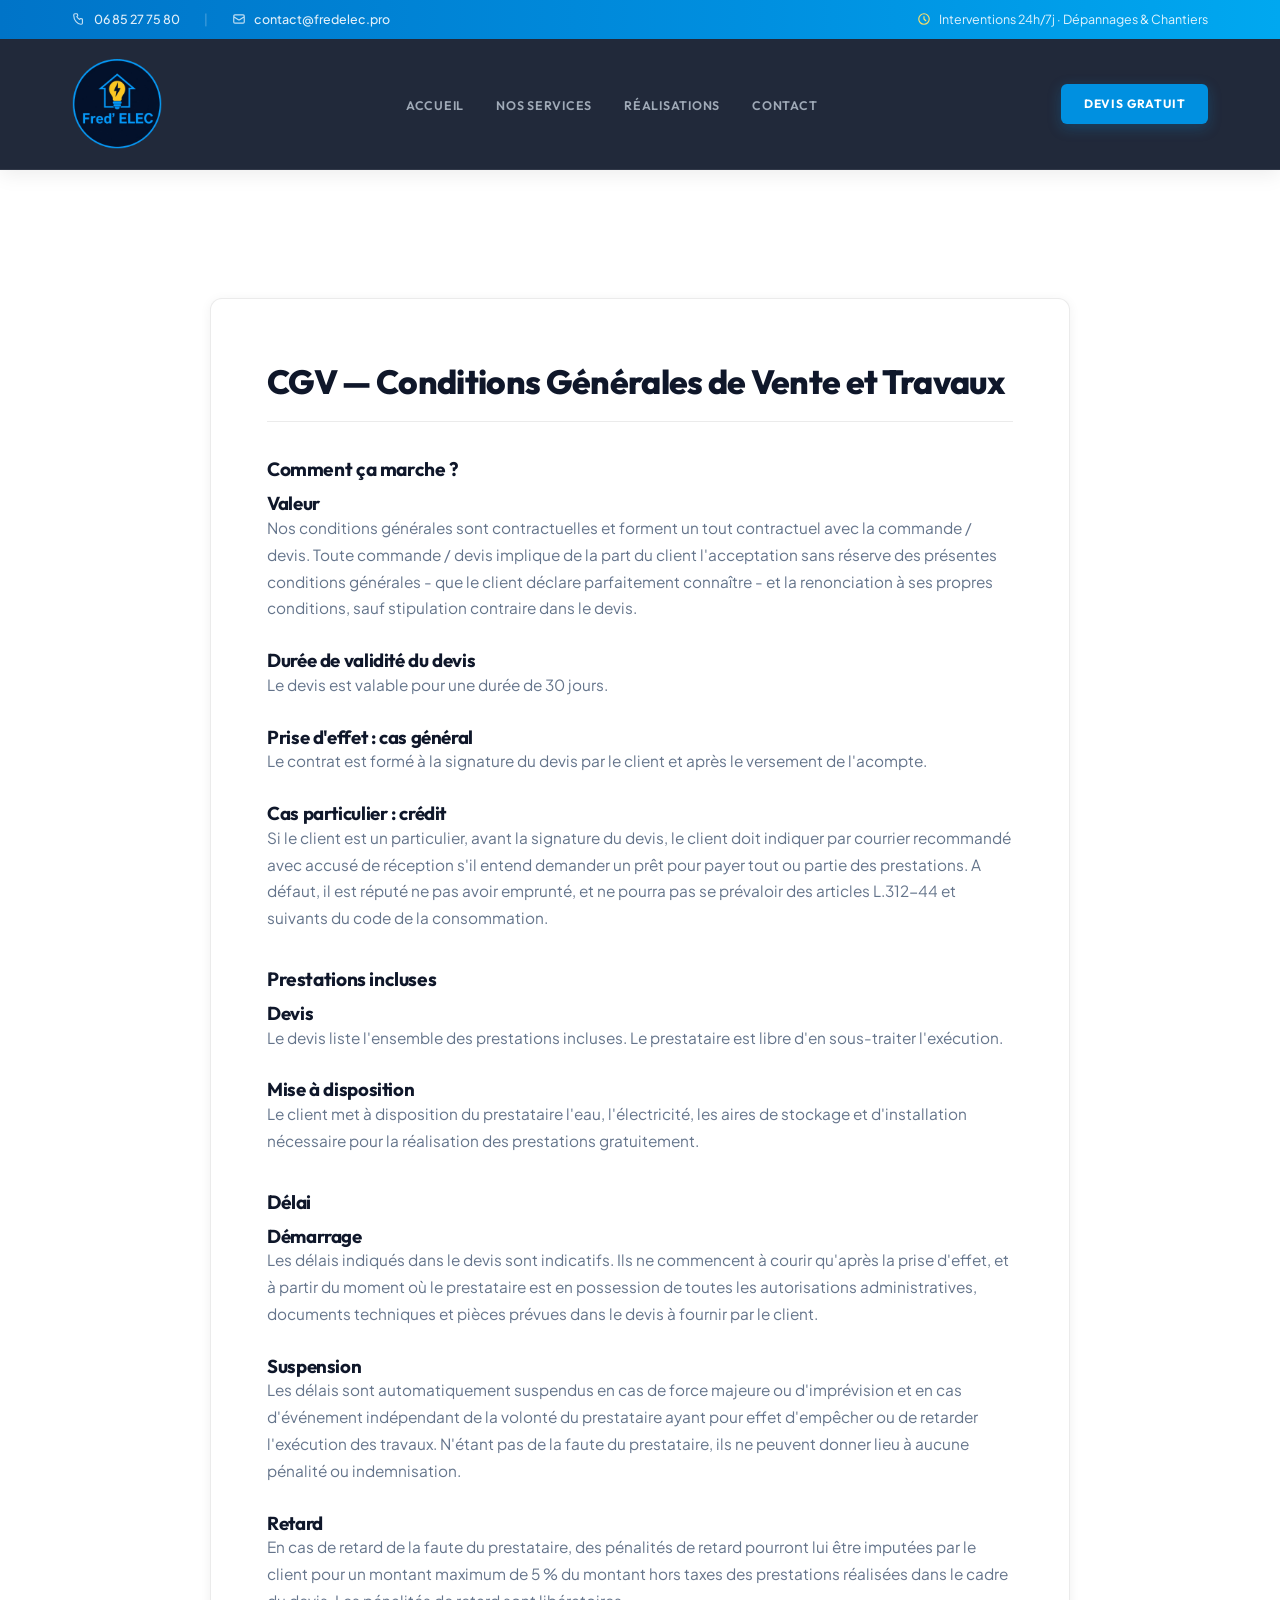
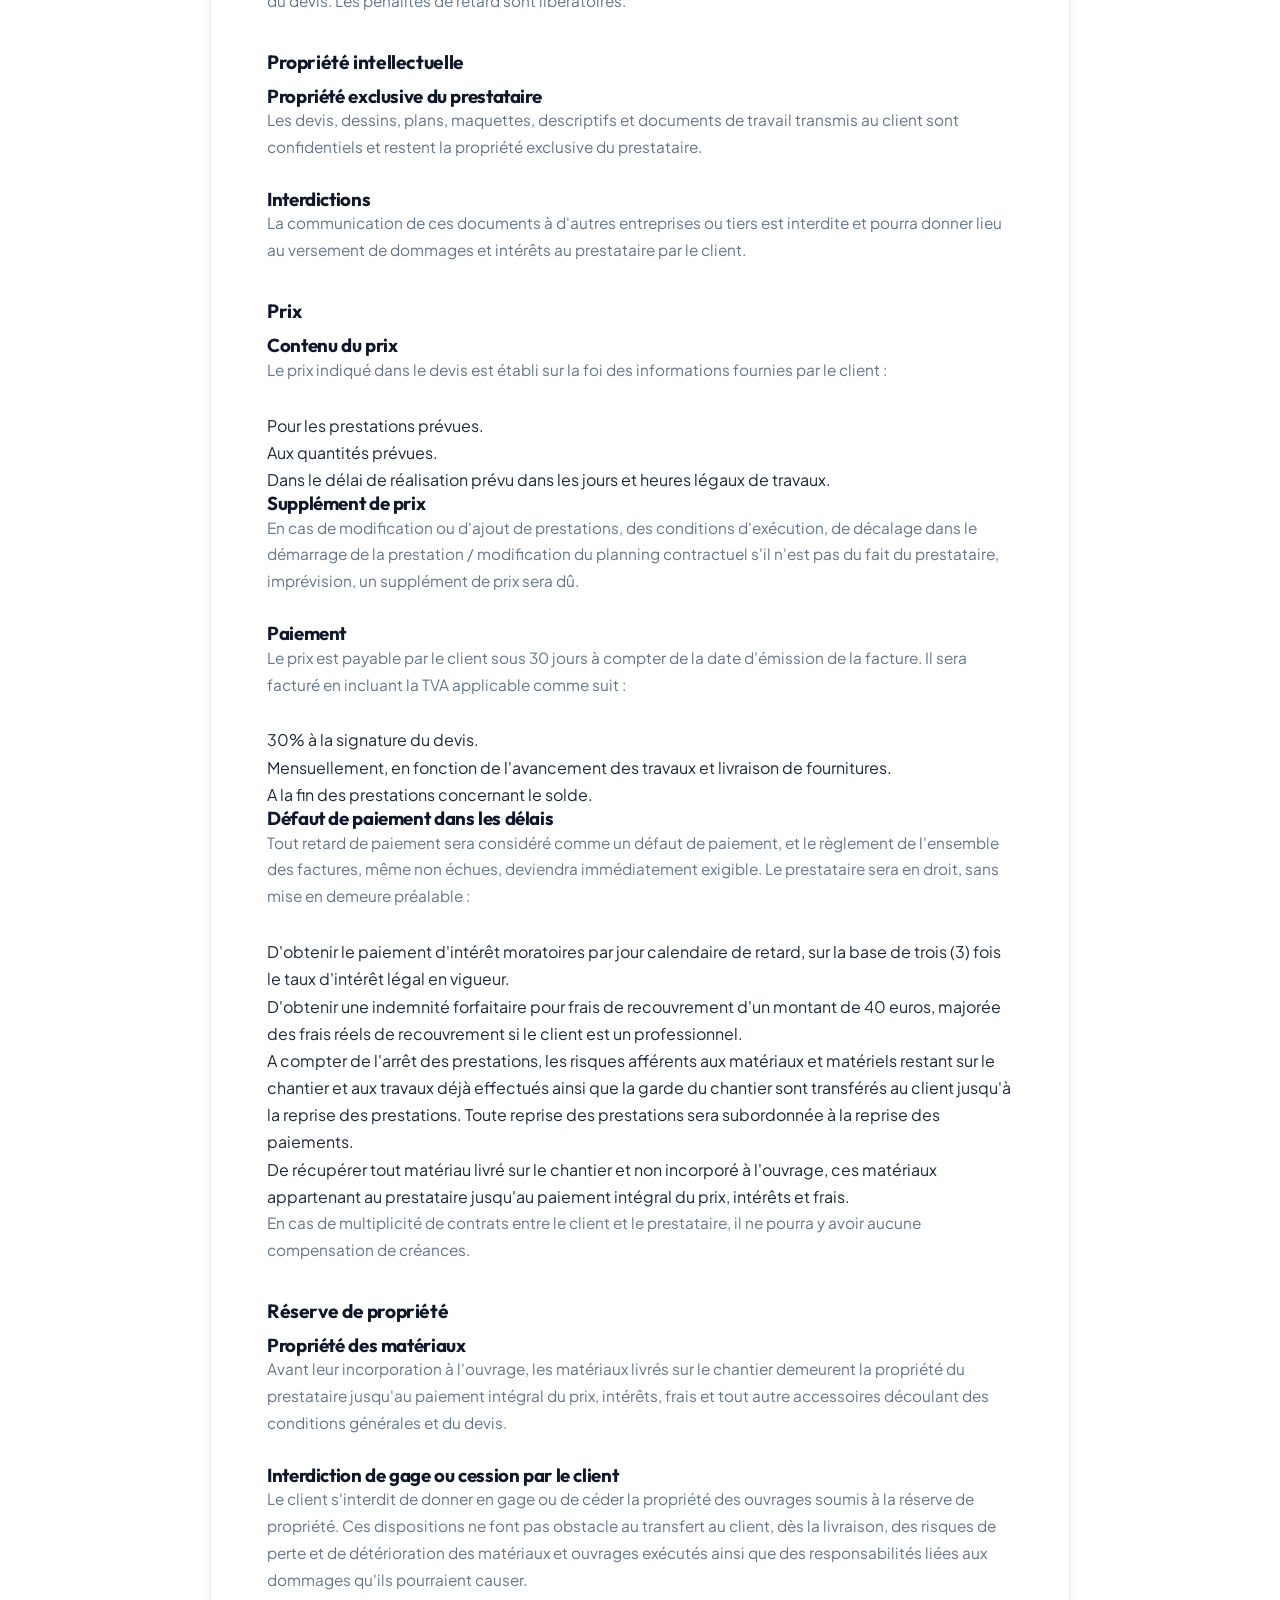
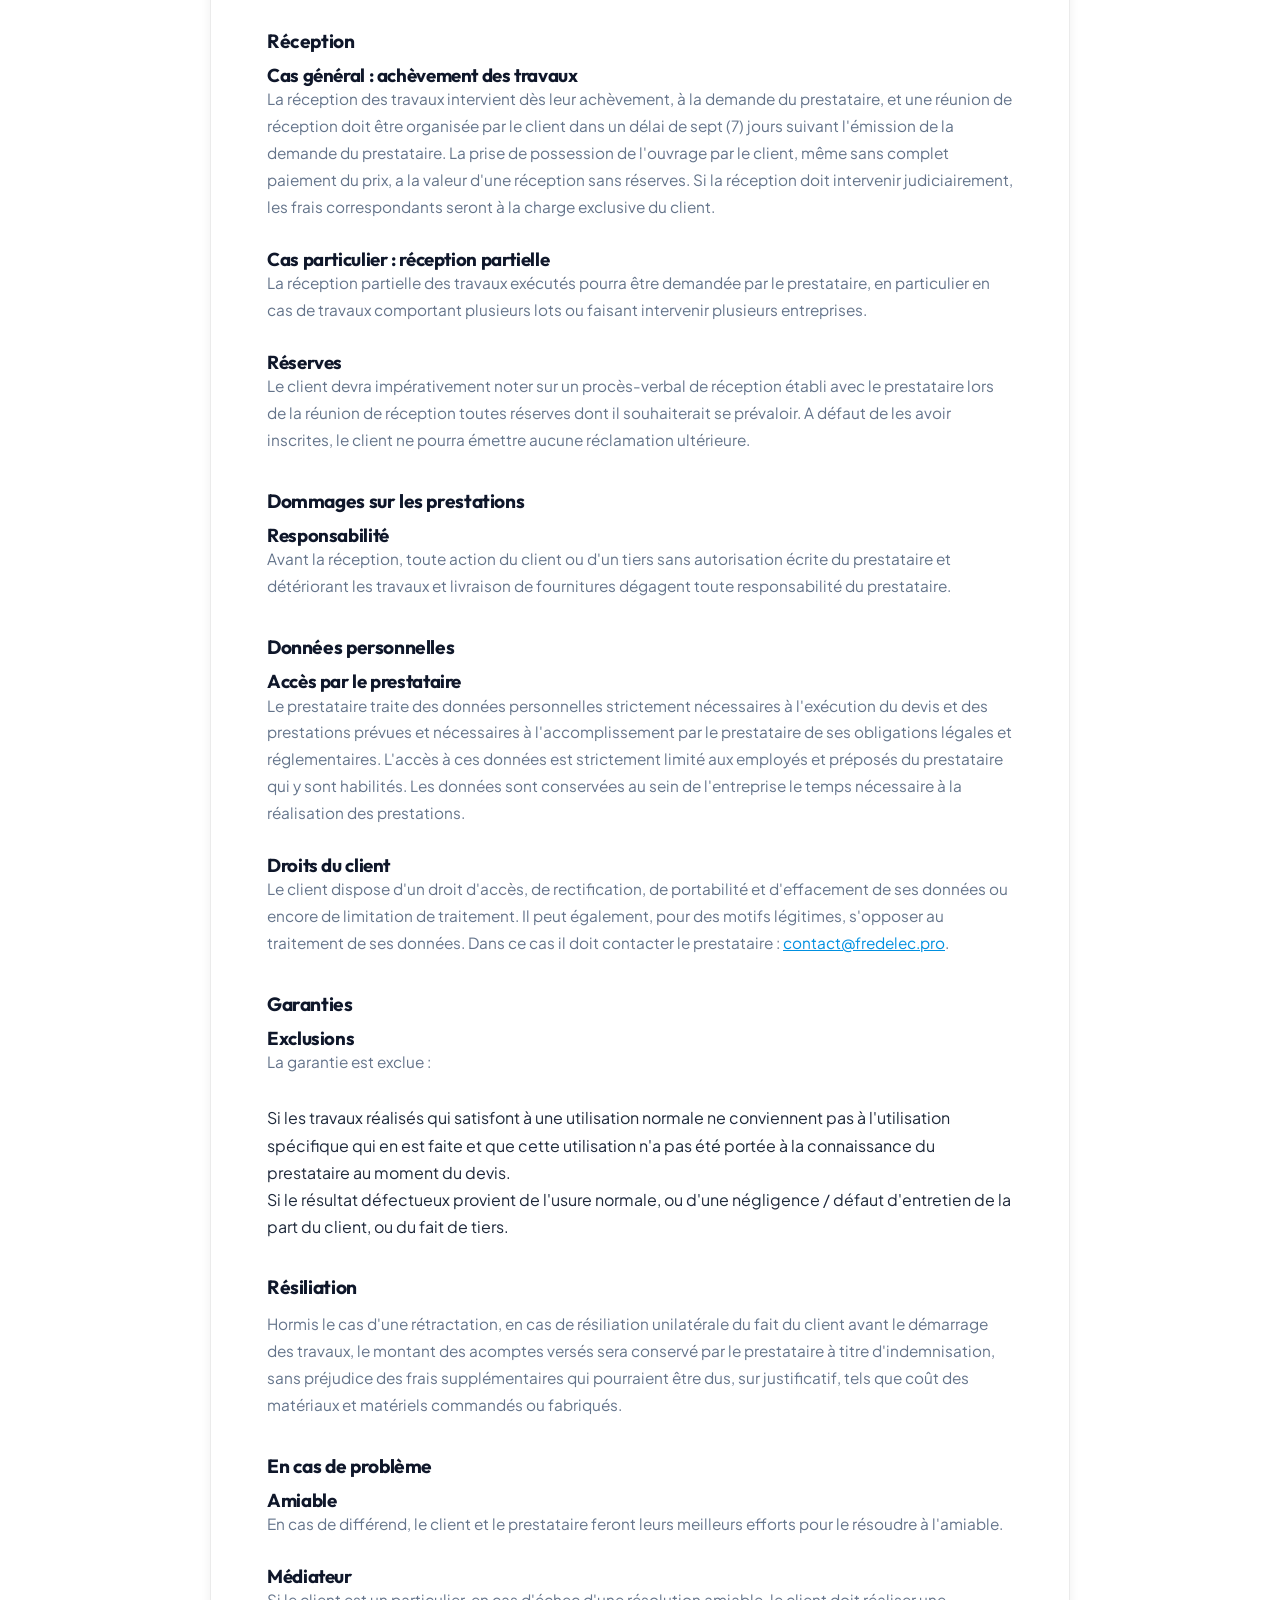
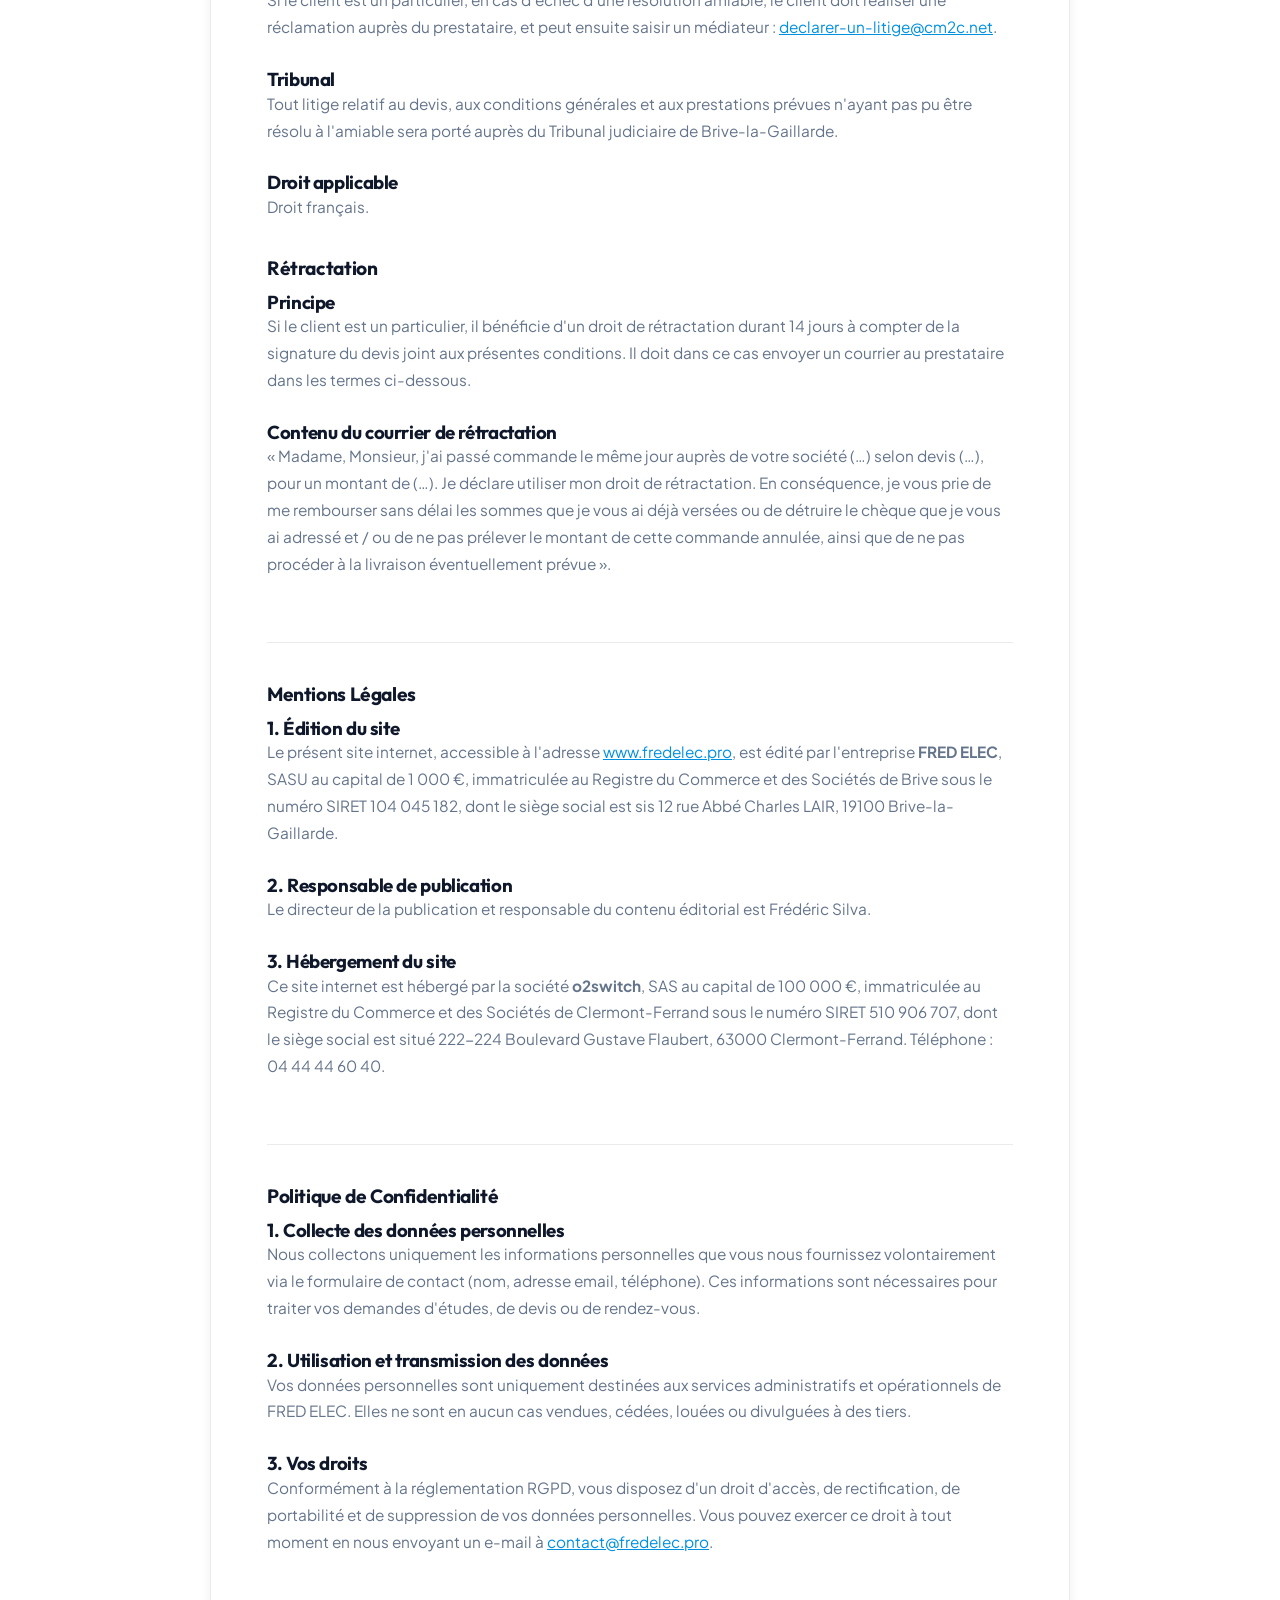
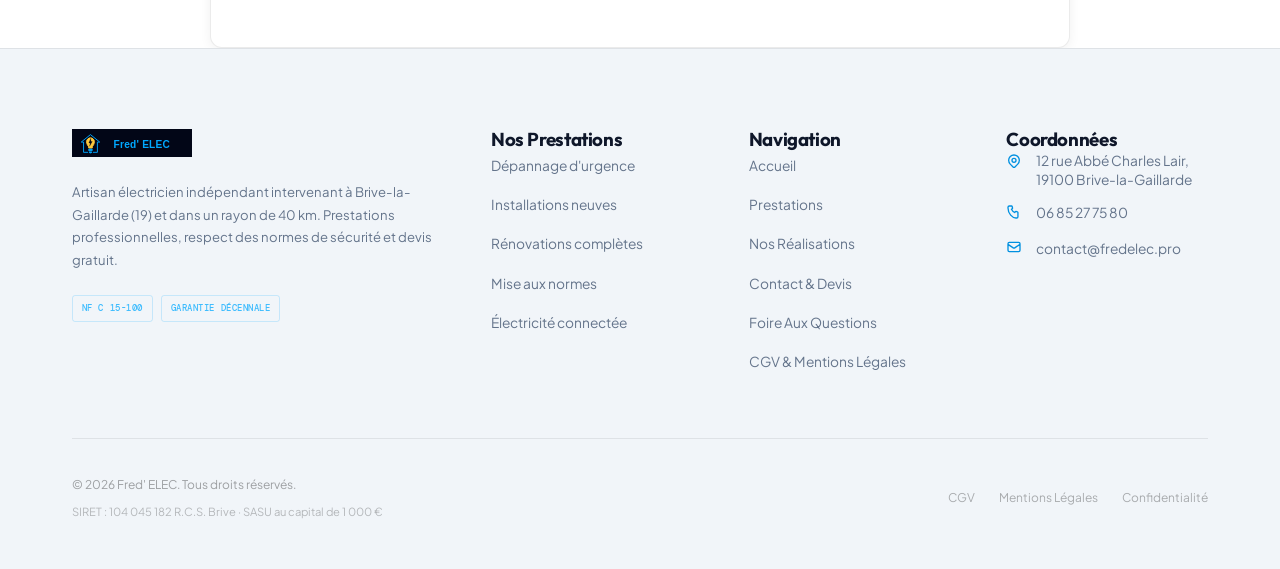
==== commit a7d1f16b: "seo fix" ====
--- a/cgv.html
+++ b/cgv.html
@@ -817,7 +817,7 @@
         <div class="footer-bottom">
           <div class="footer-meta">
             <span class="footer-copy"
-              >© 2026 Fred' ELEC. Tous droits réservés. · Ce site a été créé par <a href="https://www.alizee-web.com/" target="_blank" rel="noopener">Alizée Web</a></span
+              >© 2026 Fred' ELEC. Tous droits réservés.</span
             >
             <span class="footer-siret"
               >SIRET : 104 045 182 R.C.S. Brive · SASU au capital de 1 000
